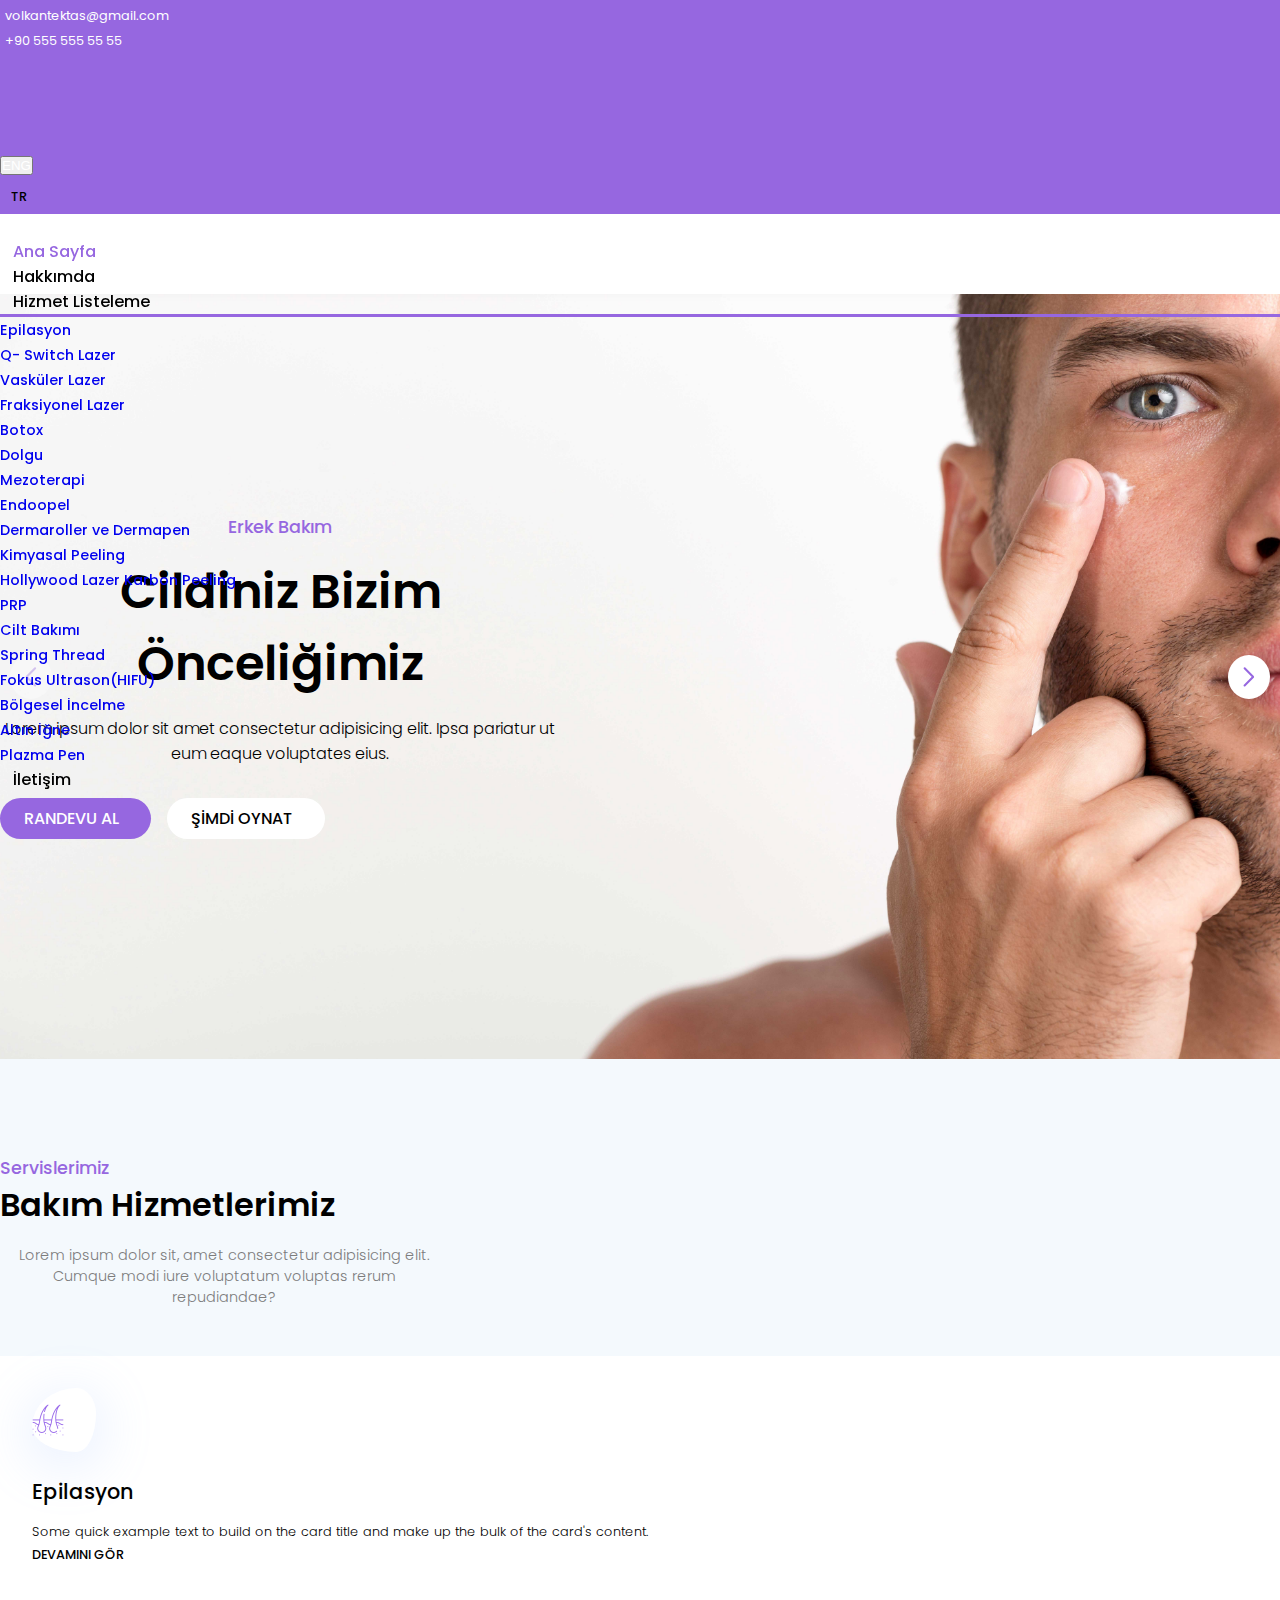
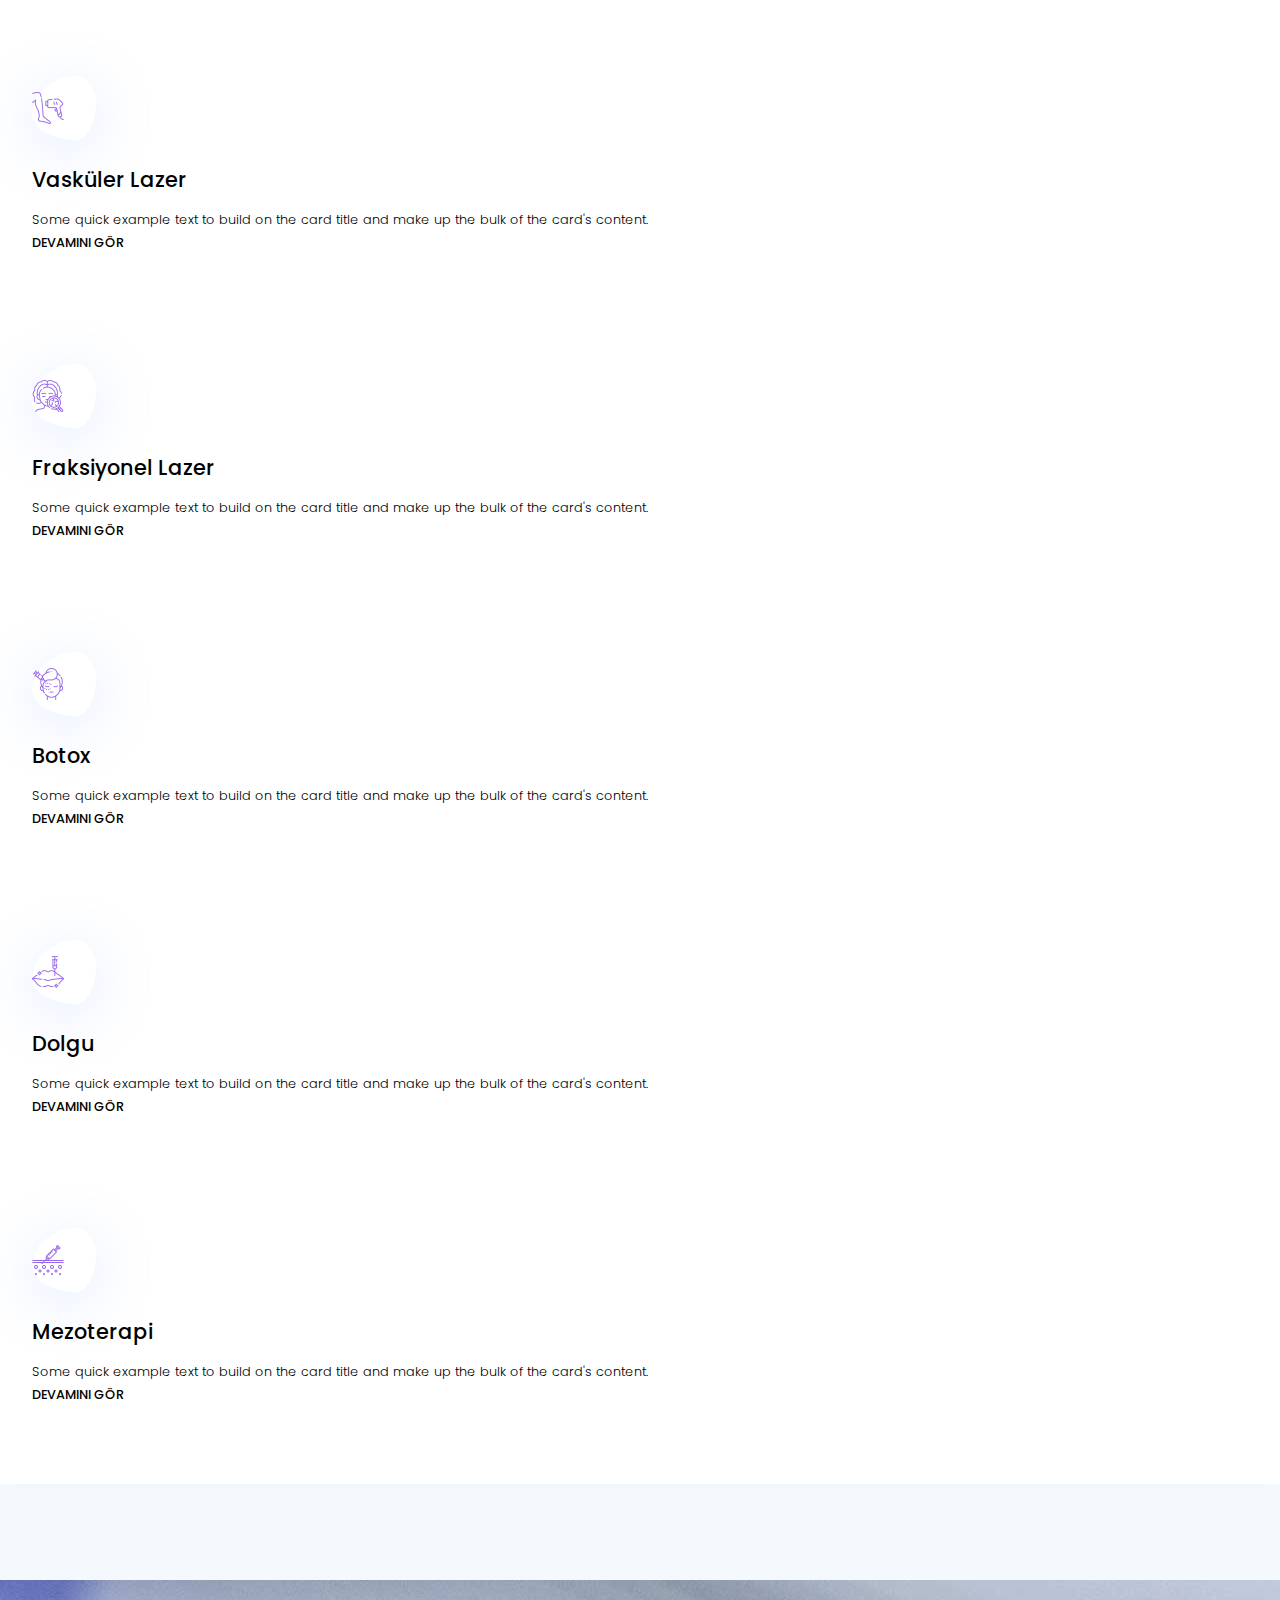
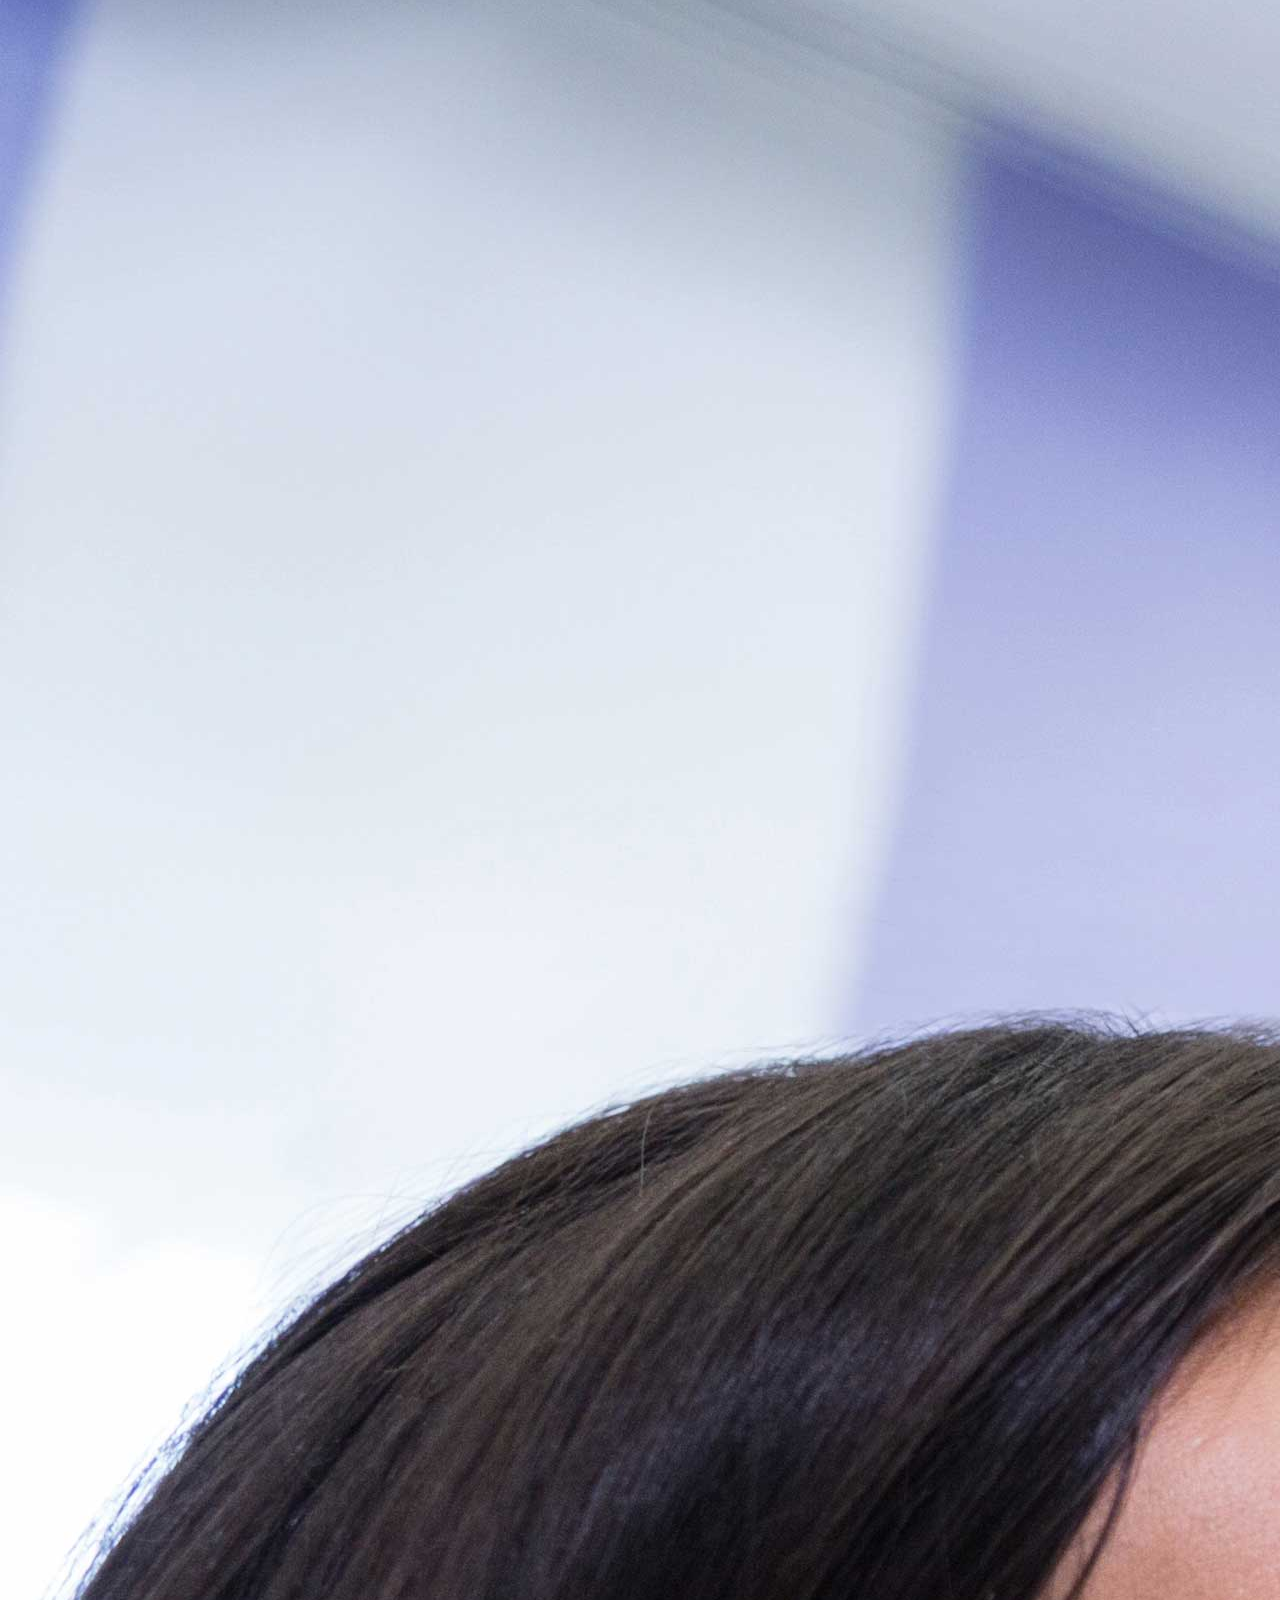
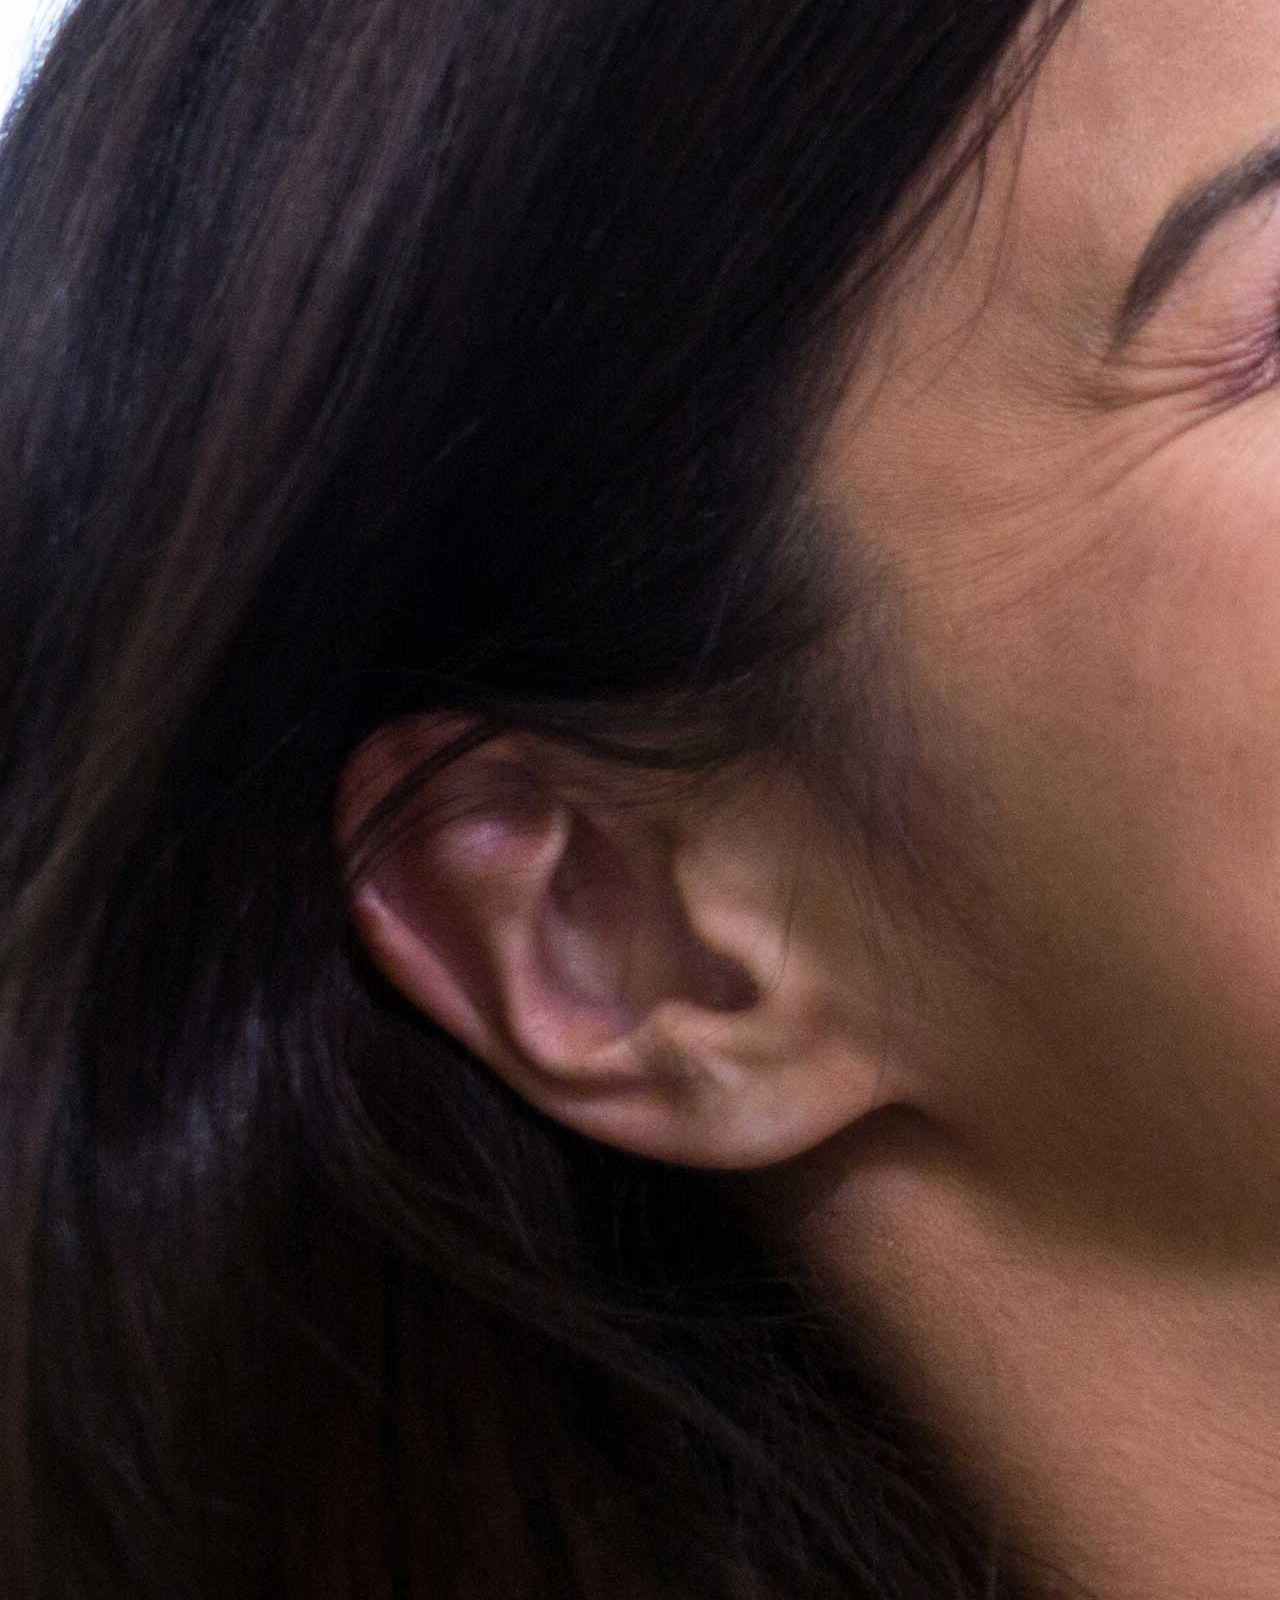
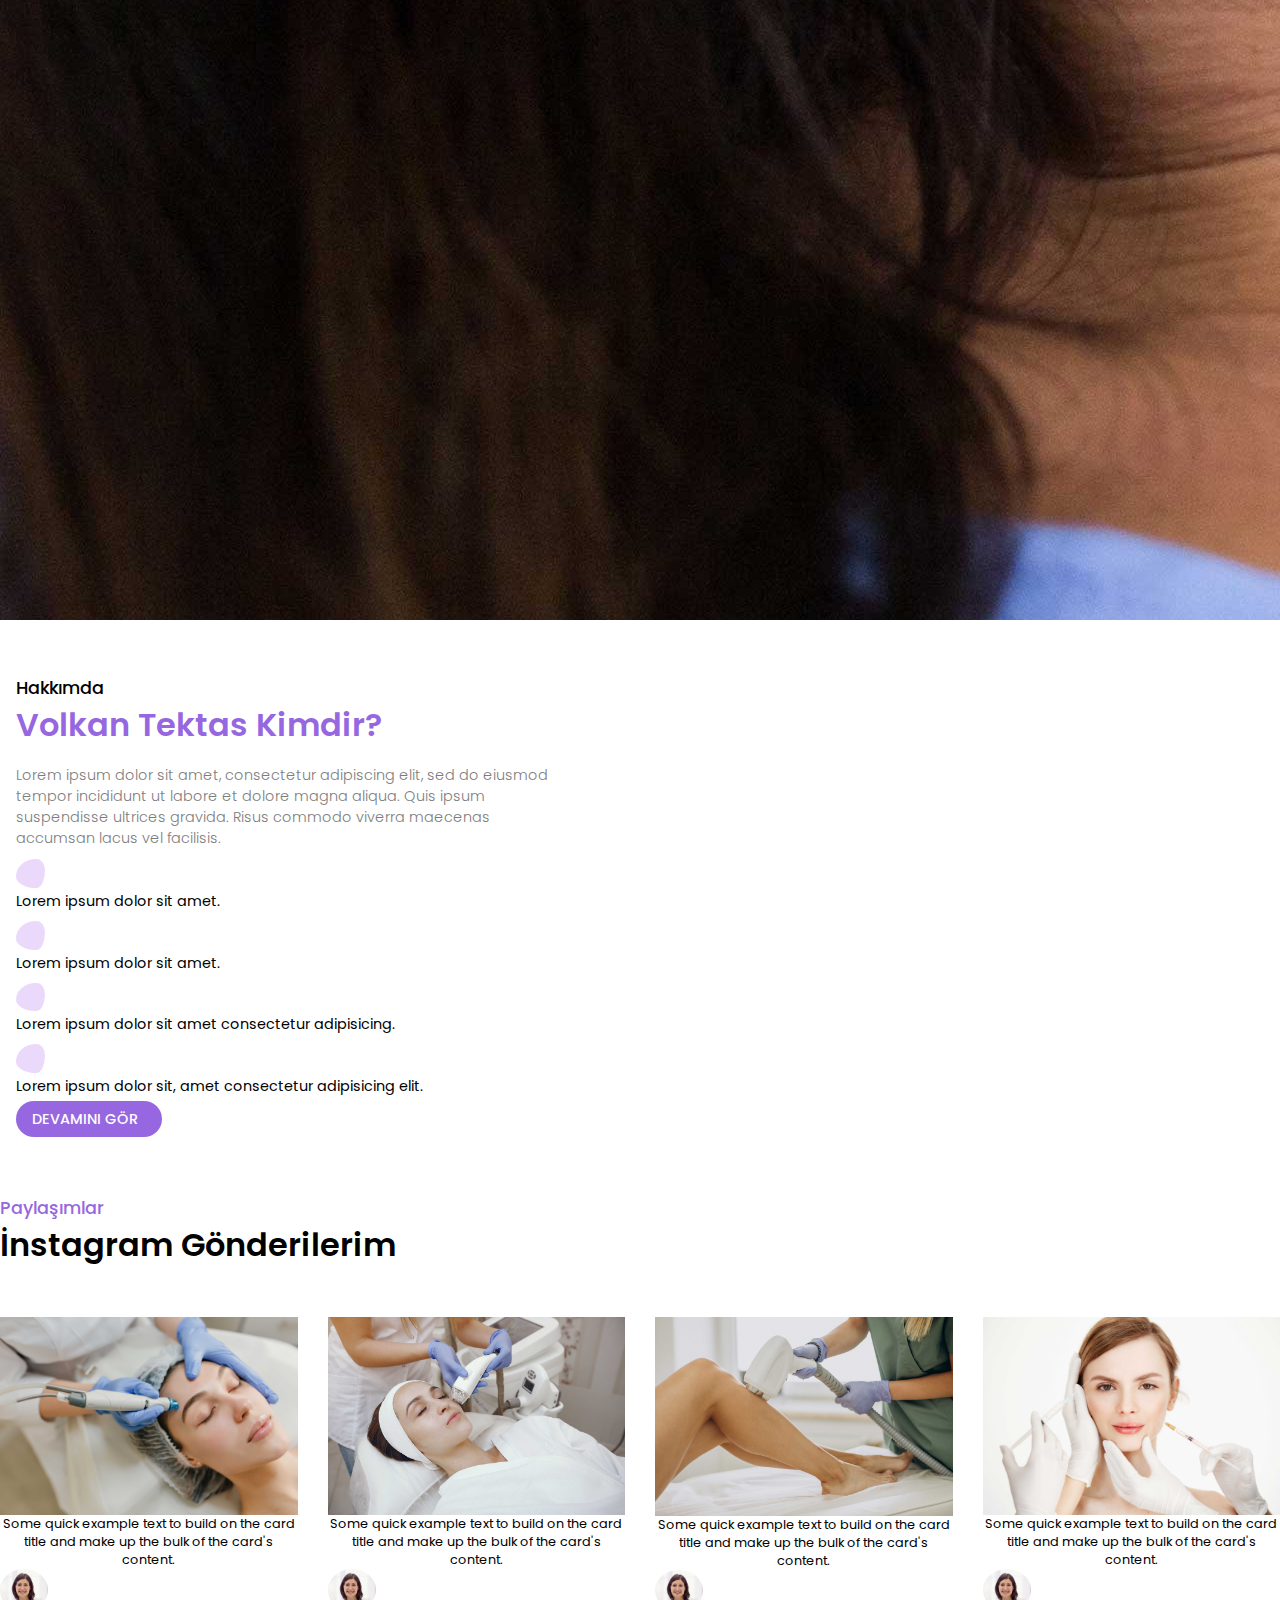
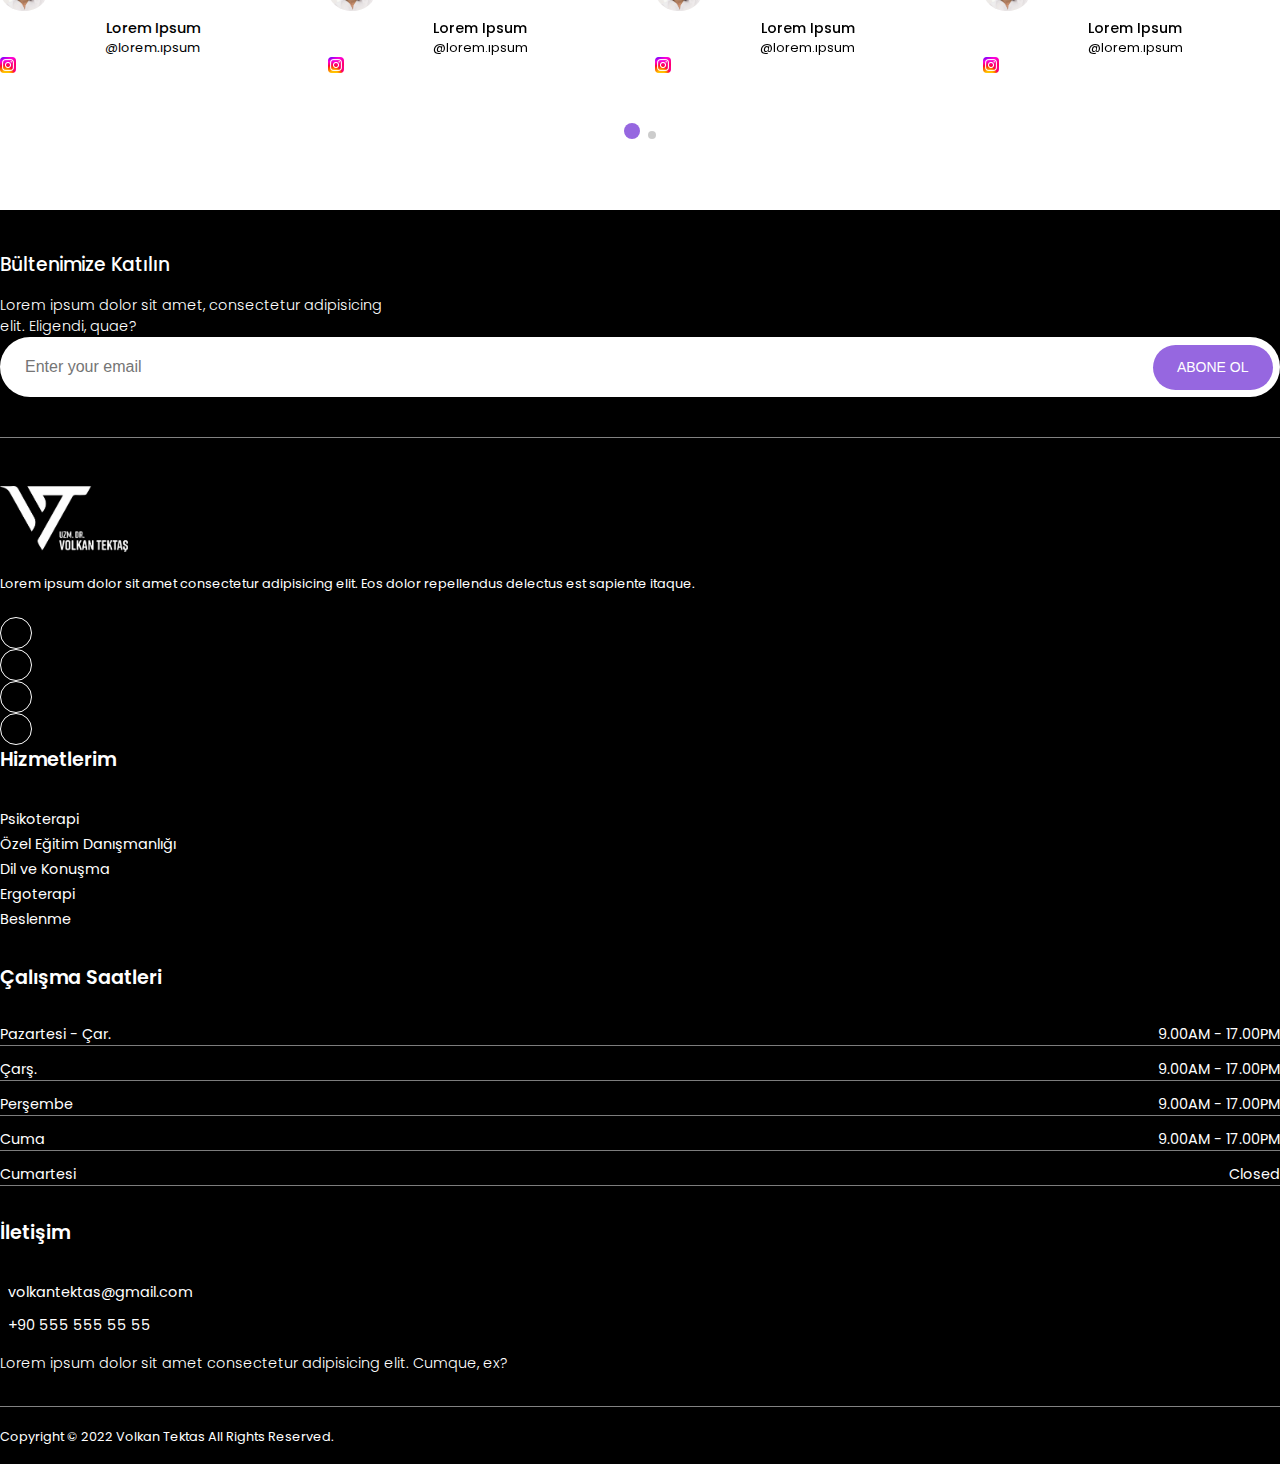
==== index.html @ ac8873ad "first commit" ====
<!DOCTYPE html>
<html lang="en">

<head>
    <meta charset="UTF-8">
    <meta http-equiv="X-UA-Compatible" content="IE=edge">
    <meta name="viewport" content="width=device-width, initial-scale=1.0">

    <link rel="stylesheet" href="https://cdnjs.cloudflare.com/ajax/libs/font-awesome/6.2.0/css/all.min.css"
        integrity="sha512-xh6O/CkQoPOWDdYTDqeRdPCVd1SpvCA9XXcUnZS2FmJNp1coAFzvtCN9BmamE+4aHK8yyUHUSCcJHgXloTyT2A=="
        crossorigin="anonymous" referrerpolicy="no-referrer" />
    <link href="https://cdn.jsdelivr.net/npm/bootstrap@5.0.2/dist/css/bootstrap.min.css" rel="stylesheet"
        integrity="sha384-EVSTQN3/azprG1Anm3QDgpJLIm9Nao0Yz1ztcQTwFspd3yD65VohhpuuCOmLASjC" crossorigin="anonymous">
    <link href="https://cdn.jsdelivr.net/npm/remixicon@2.2.0/fonts/remixicon.css" rel="stylesheet">
    <link rel="stylesheet" href="https://cdn.jsdelivr.net/npm/swiper/swiper-bundle.min.css" />
    <link rel="stylesheet" href="./css/styles.css">
    <title>Volkan Tektaş</title>
</head>

<body>
    <div class="top-header d-lg-block d-none">
        <div class="container">
            <div class="row">
                <div class="col-lg-6 d-flex justify-content-start align-items-center">
                    <ul class="contact-list d-flex">
                        <li>
                            <a href="" class="d-flex align-items-center"><i
                                    class="ri-mail-line"></i>volkantektas@gmail.com</a>
                        </li>
                        <li>
                            <a href="" class="d-flex align-items-center"><i class="ri-phone-line"></i>+90 555 555 55
                                55</a>
                        </li>
                    </ul>
                </div>
                <div class="col-lg-6">
                    <div class="d-flex justify-content-end align-items-center">

                        <ul class="social-media d-flex justify-content-end align-items-center">
                            <li>
                                <a href=""><i class="fa-brands fa-twitter"></i></a>
                            </li>
                            <li>
                                <a href=""><i class="fa-brands fa-instagram"></i></a>
                            </li>
                            <li>
                                <a href=""><i class="fa-brands fa-youtube"></i></a>
                            </li>
                            <li>
                                <a href=""><i class="fa-brands fa-facebook-f"></i></a>
                            </li>
                        </ul>
                        <div class="dropdown">
                            <button class="btn dropdown-toggle" type="button" id="dropdownMenuButton1"
                                data-bs-toggle="dropdown" aria-expanded="false">
                                ENG
                            </button>
                            <ul class="dropdown-menu" aria-labelledby="dropdownMenuButton1">
                                <li><a class="dropdown-item" href="#">TR</a></li>
                            </ul>
                        </div>

                    </div>
                </div>
            </div>
        </div>
    </div>
    <header class="header d-flex justify-content-center align-items-center">
        <div class="header-inner w-100">
            <div class="container">
                <nav class="navbar navbar-expand-lg d-flex justify-content-between align-items-center">
                    <a class="navbar-brand" href="index.html">
                        <img class="img-fluid" src="./img/Logo2.png" alt="" />
                    </a>

                    <div class="wrapper d-lg-none d-block">
                        <button role="button" class="menu-toggle">
                            <i class="fa-solid fa-bars"></i>
                        </button>
                    </div>

                    <div class="menu-area">
                        <div class="collapse navbar-collapse" id="navbarSupportedContent">


                            <ul class="navbar-nav me-auto mb-2 mb-lg-0">
                                <li class="nav-item">
                                    <a class="nav-link active" aria-current="page" href="index.html">Ana Sayfa</a>
                                </li>
                                <li class="nav-item">
                                    <a class="nav-link" aria-current="page" href="about.html">Hakkımda</a>
                                </li>

                                <li class="nav-item dropdown">
                                    <a class="nav-link dropdown-toggle" href="services.html" data-bs-toggle="dropdown"
                                        data-bs-auto-close="outside">Hizmet Listeleme</a>
                                    <ul class="dropdown-menu first-dropdown-menu shadow">
                                        <li><a class="dropdown-item" href="./services-detail.html">Epilasyon</a></li>
                                        <li>
                                            <a class="dropdown-item" href="./services-detail.html">Q- Switch Lazer</a>
                                        </li>

                                        <li>
                                            <a class="dropdown-item" href="./services-detail.html">Vasküler Lazer</a>
                                        </li>
                                        <li><a class="dropdown-item" href="./services-detail.html">Fraksiyonel Lazer</a>
                                        </li>
                                        <li><a class="dropdown-item" href="./services-detail.html">Botox</a></li>
                                        <li><a class="dropdown-item" href="./services-detail.html">Dolgu</a></li>
                                        <li><a class="dropdown-item" href="./services-detail.html">Mezoterapi</a></li>
                                        <li><a class="dropdown-item" href="./services-detail.html">Endoopel</a></li>
                                        <li><a class="dropdown-item" href="./services-detail.html">Dermaroller ve
                                                Dermapen</a></li>
                                        <li><a class="dropdown-item" href="./services-detail.html">Kimyasal Peeling</a>
                                        </li>
                                        <li><a class="dropdown-item" href="./services-detail.html">Hollywood Lazer
                                                Karbon Peeling</a></li>
                                        <li><a class="dropdown-item" href="./services-detail.html">PRP</a></li>
                                        <li><a class="dropdown-item" href="./services-detail.html">Cilt Bakımı</a></li>
                                        <li><a class="dropdown-item" href="./services-detail.html">Spring Thread</a>
                                        </li>
                                        <li><a class="dropdown-item" href="./services-detail.html">Fokus
                                                Ultrason(HIFU)</a></li>
                                        <li><a class="dropdown-item" href="./services-detail.html">Bölgesel İncelme</a>
                                        </li>
                                        <li><a class="dropdown-item" href="./services-detail.html">Altın İğne</a></li>
                                        <li><a class="dropdown-item" href="./services-detail.html">Plazma Pen</a></li>

                                    </ul>
                                </li>
                                <li class="nav-item">
                                    <a class="nav-link" aria-current="page" href="contact.html">İletişim</a>
                                </li>
                            </ul>
                        </div>
                    </div>
                </nav>
            </div>
        </div>
    </header>
    <section class="banner">
        <div class="swiper mySwiperBanner">
            <div class="swiper-wrapper">
                <div class="swiper-slide"
                    style="background: url(./img/banner1.jpg) no-repeat; background-size: cover; background-position: center;">
                    <div class="container text-start">
                        <div class="content">
                            <h6>Erkek Bakım</h6>
                            <h1>Cildiniz Bizim Önceliğimiz</h1>
                            <p>Lorem ipsum dolor sit amet consectetur adipisicing elit. Ipsa pariatur ut eum eaque
                                voluptates eius.</p>
                            <div class="button-area">
                                <a href="">RANDEVU AL <i class="fa-solid fa-bell"></i></a>
                                <a href="">ŞİMDİ OYNAT <i class="fa-solid fa-play"></i></a>
                            </div>
                        </div>
                    </div>
                </div>
                <div class="swiper-slide"
                    style="background: url(./img/banner3.jpg) no-repeat; background-size: cover; background-position: center;">
                    <div class="container text-start">
                        <div class="content">
                            <h6>Kadın Bakım</h6>
                            <h1>Cildiniz Bizim Önceliğimiz</h1>
                            <p>Lorem ipsum dolor sit amet consectetur adipisicing elit. Ipsa pariatur ut eum eaque
                                voluptates eius.</p>
                            <div class="button-area">
                                <a href="">RANDEVU AL <i class="fa-solid fa-bell"></i></a>
                                <a href="">ŞİMDİ OYNAT <i class="fa-solid fa-play"></i></a>
                            </div>
                        </div>
                    </div>
                </div>

            </div>
            <div class="swiper-button-next"></div>
            <div class="swiper-button-prev"></div>
            <div class="swiper-pagination"></div>

        </div>
    </section>
    <section class="services">
        <div class="container">
            <div class="row">
                <div class="col-lg-12">
                    <div class="title text-center">
                        <h6>Servislerimiz</h6>
                        <h2>Bakım Hizmetlerimiz</h2>
                        <div class="text-area d-flex flex-column justify-content-center align-items-center">
                            <p>Lorem ipsum dolor sit, amet consectetur adipisicing elit. Cumque modi iure voluptatum
                                voluptas rerum repudiandae?</p>
                        </div>
                    </div>
                </div>
                <div class="col-lg-4 col-md-6 mb-4">
                    <div class="card"
                        style="background: url(./img/service4.jpg) no-repeat; background-size: cover; background-position: center; ">
                        <div class="card-body">
                            <div class="icon d-flex justify-content-center align-items-center">
                                <img src="./img/dermatology.png" class="img-fluid" alt="">
                            </div>
                            <h6 class="card-subtitle mb-2">Epilasyon</h6>
                            <p class="card-text">Some quick example text to build on the card title and make up the bulk
                                of the card's content.</p>
                            <a href="#" class="card-link">DEVAMINI GÖR <i class="fa-solid fa-arrow-right"></i></a>
                        </div>
                    </div>
                </div>
                <div class="col-lg-4 col-md-6 mb-4">
                    <div class="card"
                        style="background: url(./img/service1.jpg) no-repeat; background-size: cover; background-position: center; ">
                        <div class="card-body">
                            <div class="icon d-flex justify-content-center align-items-center">
                                <img src="./img/hair-removal.png" class="img-fluid" alt="">
                            </div>
                            <h6 class="card-subtitle mb-2">Vasküler Lazer</h6>
                            <p class="card-text">Some quick example text to build on the card title and make up the bulk
                                of the card's content.</p>
                            <a href="#" class="card-link">DEVAMINI GÖR <i class="fa-solid fa-arrow-right"></i></a>
                        </div>
                    </div>
                </div>
                <div class="col-lg-4 col-md-6 mb-4">
                    <div class="card"
                        style="background: url(./img/service3.jpg) no-repeat; background-size: cover; background-position: center; ">
                        <div class="card-body">
                            <div class="icon d-flex justify-content-center align-items-center">
                                <img src="./img/dry-skin.png" class="img-fluid" alt="">
                            </div>
                            <h6 class="card-subtitle mb-2">Fraksiyonel Lazer</h6>
                            <p class="card-text">Some quick example text to build on the card title and make up the bulk
                                of the card's content.</p>
                            <a href="#" class="card-link">DEVAMINI GÖR <i class="fa-solid fa-arrow-right"></i></a>
                        </div>
                    </div>
                </div>
                <div class="col-lg-4 col-md-6 mb-4">
                    <div class="card"
                        style="background: url(./img/service5.jpg) no-repeat; background-size: cover; background-position: center; ">
                        <div class="card-body">
                            <div class="icon d-flex justify-content-center align-items-center">
                                <img src="./img/botox.png" class="img-fluid" alt="">
                            </div>
                            <h6 class="card-subtitle mb-2">Botox</h6>
                            <p class="card-text">Some quick example text to build on the card title and make up the bulk
                                of the card's content.</p>
                            <a href="#" class="card-link">DEVAMINI GÖR <i class="fa-solid fa-arrow-right"></i></a>
                        </div>
                    </div>
                </div>
                <div class="col-lg-4 col-md-6 mb-4">
                    <div class="card"
                        style="background: url(./img/service1.jpg) no-repeat; background-size: cover; background-position: center; ">
                        <div class="card-body">
                            <div class="icon d-flex justify-content-center align-items-center">
                                <img src="./img/lips.png" class="img-fluid" alt="">
                            </div>
                            <h6 class="card-subtitle mb-2">Dolgu</h6>
                            <p class="card-text">Some quick example text to build on the card title and make up the bulk
                                of the card's content.</p>
                            <a href="#" class="card-link">DEVAMINI GÖR <i class="fa-solid fa-arrow-right"></i></a>
                        </div>
                    </div>
                </div>
                <div class="col-lg-4 col-md-6 mb-4">
                    <div class="card"
                        style="background: url(./img/service1.jpg) no-repeat; background-size: cover; background-position: center; ">
                        <div class="card-body">
                            <div class="icon d-flex justify-content-center align-items-center">
                                <img src="./img/dermal-filler.png" class="img-fluid" alt="">
                            </div>
                            <h6 class="card-subtitle mb-2">Mezoterapi</h6>
                            <p class="card-text">Some quick example text to build on the card title and make up the bulk
                                of the card's content.</p>
                            <a href="#" class="card-link">DEVAMINI GÖR <i class="fa-solid fa-arrow-right"></i></a>
                        </div>
                    </div>
                </div>
            </div>
        </div>
    </section>
    <section class="about">
        <div class="container-fluid">
            <div class="row">
                <div class="col-lg-6">
                    <img src="./img/service2.jpg" class="img-fluid" alt="">
                </div>
                <div class="col-lg-6">
                    <div class="content d-flex flex-column justify-content-between align-items-start h-100">
                        <div>
                            <h6>Hakkımda</h6>
                            <h2>Volkan Tektas Kimdir?</h2>
                            <div class="text-area d-flex flex-column justify-content-start align-items-start">
                                <p>Lorem ipsum dolor sit amet, consectetur adipiscing elit, sed do eiusmod tempor
                                    incididunt ut labore et dolore magna aliqua. Quis ipsum suspendisse ultrices
                                    gravida. Risus commodo viverra maecenas accumsan lacus vel facilisis.

                                </p>
                                <ul>
                                    <li class="d-flex align-items-center"><i class="fa-solid fa-check"></i> <span> Lorem
                                            ipsum dolor sit amet. </span></li>
                                    <li class="d-flex align-items-center"><i class="fa-solid fa-check"></i> <span>Lorem
                                            ipsum dolor sit amet.</span>
                                    </li>
                                    <li class="d-flex align-items-center"><i class="fa-solid fa-check"></i> <span>Lorem
                                            ipsum dolor sit amet consectetur adipisicing.</span></li>
                                    <li class="d-flex align-items-center"><i class="fa-solid fa-check"></i> <span>Lorem
                                            ipsum dolor sit, amet consectetur adipisicing elit.</span></li>
                                </ul>
                            </div>
                        </div>
                        <a href="" class="btn">DEVAMINI GÖR <i class="fa-solid fa-arrow-right"></i></a>
                    </div>
                </div>
            </div>
        </div>
    </section>
    <section class="instagram-posts">
        <div class="container">
            <div class="title text-center">
                <h6>Paylaşımlar</h6>
                <h2>İnstagram Gönderilerim</h2>

            </div>
            <div class="swiper mySwiperInstagram">
                <div class="swiper-wrapper">
                    <div class="swiper-slide">
                        <div class="card">
                            <a href="">
                                <div class="img-wrapper-top">
                                    <div class="icon">
                                        <i class="fa-brands fa-instagram"></i>
                                    </div>
                                    <img class="card-img-top" src="./img/service1.jpg" alt="Card image cap">
                                </div>
                            </a>
                            <div class="card-body text-start">
                                <p class="card-text">Some quick example text to build on the card title and make up the
                                    bulk of the card's content.</p>

                                <div class="profile">
                                    <a href="" class="d-flex justify-content-between align-items-center">
                                        <div class="d-flex align-items-center">
                                            <div class="img-wrapper">
                                                <img src="./img/dermatologist-standing-with-arms-crossed-clinic.jpg"
                                                    class="img-fluid" alt="">
                                            </div>
                                            <div class="name-area">
                                                <div class="name">
                                                    <span>Lorem Ipsum</span>
                                                </div>
                                                <div class="user-name">
                                                    <span>@lorem.ıpsum</span>
                                                </div>
                                            </div>
                                        </div>
                                        <div class="instagram-icon">
                                            <img src="./img/instalogo.png" class="img-fluid" alt="">
                                        </div>
                                    </a>
                                </div>
                            </div>
                        </div>
                    </div>
                    <div class="swiper-slide">
                        <div class="card">
                            <a href="">
                                <div class="img-wrapper-top">
                                    <div class="icon">
                                        <i class="fa-brands fa-instagram"></i>
                                    </div>
                                    <img class="card-img-top" src="./img/service3.jpg" alt="Card image cap">
                                </div>
                            </a>
                            <div class="card-body text-start">
                                <p class="card-text">Some quick example text to build on the card title and make up the
                                    bulk of the card's content.</p>
                                <div class="profile ">
                                    <a href="" class="d-flex justify-content-between align-items-center">
                                        <div class="d-flex align-items-center">
                                            <div class="img-wrapper">
                                                <img src="./img/dermatologist-standing-with-arms-crossed-clinic.jpg"
                                                    class="img-fluid" alt="">
                                            </div>
                                            <div class="name-area">
                                                <div class="name">
                                                    <span>Lorem Ipsum</span>
                                                </div>
                                                <div class="user-name">
                                                    <span>@lorem.ıpsum</span>
                                                </div>
                                            </div>
                                        </div>
                                        <div class="instagram-icon">
                                            <img src="./img/instalogo.png" class="img-fluid" alt="">
                                        </div>
                                    </a>
                                </div>
                            </div>
                        </div>
                    </div>
                    <div class="swiper-slide">
                        <div class="card">
                            <a href="">
                                <div class="img-wrapper-top">
                                    <div class="icon">
                                        <i class="fa-brands fa-instagram"></i>
                                    </div>
                                    <img class="card-img-top" src="./img/service4.jpg" alt="Card image cap">
                                </div>
                            </a>
                            <div class="card-body text-start">
                                <p class="card-text">Some quick example text to build on the card title and make up the
                                    bulk of the card's content.</p>
                                <div class="profile ">
                                    <a href="" class="d-flex justify-content-between align-items-center">
                                        <div class="d-flex align-items-center">
                                            <div class="img-wrapper">
                                                <img src="./img/dermatologist-standing-with-arms-crossed-clinic.jpg"
                                                    class="img-fluid" alt="">
                                            </div>
                                            <div class="name-area">
                                                <div class="name">
                                                    <span>Lorem Ipsum</span>
                                                </div>
                                                <div class="user-name">
                                                    <span>@lorem.ıpsum</span>
                                                </div>
                                            </div>
                                        </div>
                                        <div class="instagram-icon">
                                            <img src="./img/instalogo.png" class="img-fluid" alt="">
                                        </div>
                                    </a>
                                </div>
                            </div>
                        </div>
                    </div>
                    <div class="swiper-slide">
                        <div class="card">
                            <a href="">
                                <div class="img-wrapper-top">
                                    <div class="icon">
                                        <i class="fa-brands fa-instagram"></i>
                                    </div>
                                    <img class="card-img-top" src="./img/service5.jpg" alt="Card image cap">
                                </div>
                            </a>
                            <div class="card-body text-start">
                                <p class="card-text">Some quick example text to build on the card title and make up the
                                    bulk of the card's content.</p>
                                <div class="profile ">
                                    <a href="" class="d-flex justify-content-between align-items-center">
                                        <div class="d-flex align-items-center">
                                            <div class="img-wrapper">
                                                <img src="./img/dermatologist-standing-with-arms-crossed-clinic.jpg"
                                                    class="img-fluid" alt="">
                                            </div>
                                            <div class="name-area">
                                                <div class="name">
                                                    <span>Lorem Ipsum</span>
                                                </div>
                                                <div class="user-name">
                                                    <span>@lorem.ıpsum</span>
                                                </div>
                                            </div>
                                        </div>
                                        <div class="instagram-icon">
                                            <img src="./img/instalogo.png" class="img-fluid" alt="">
                                        </div>
                                    </a>
                                </div>
                            </div>
                        </div>
                    </div>
                    <div class="swiper-slide">
                        <div class="card">
                            <a href="">
                                <div class="img-wrapper-top">
                                    <div class="icon">
                                        <i class="fa-brands fa-instagram"></i>
                                    </div>
                                    <img class="card-img-top" src="./img/service1.jpg" alt="Card image cap">
                                </div>
                            </a>
                            <div class="card-body text-start">
                                <p class="card-text">Some quick example text to build on the card title and make up the
                                    bulk of the card's content.</p>
                                <div class="profile ">
                                    <a href="" class="d-flex justify-content-between align-items-center">
                                        <div class="d-flex align-items-center">
                                            <div class="img-wrapper">
                                                <img src="./img/dermatologist-standing-with-arms-crossed-clinic.jpg"
                                                    class="img-fluid" alt="">
                                            </div>
                                            <div class="name-area">
                                                <div class="name">
                                                    <span>Lorem Ipsum</span>
                                                </div>
                                                <div class="user-name">
                                                    <span>@lorem.ıpsum</span>
                                                </div>
                                            </div>
                                        </div>
                                        <div class="instagram-icon">
                                            <img src="./img/instalogo.png" class="img-fluid" alt="">
                                        </div>
                                    </a>
                                </div>
                            </div>
                        </div>
                    </div>


                </div>
                <div class="swiper-pagination d-flex align-items-center justify-content-center"></div>
            </div>
        </div>
    </section>
    <footer>
        <div class="footer-top">
            <div class="container">
                <div class="row align-items-center">
                    <div class="col-lg-6 col-md-6">
                        <h3>Bültenimize Katılın</h3>
                        <p>Lorem ipsum dolor sit amet, consectetur adipisicing elit. Eligendi, quae?</p>
                    </div>
                    <div class="col-lg-6 col-md-6">
                        <form class="form">
                            <input type="email" class="form-control" placeholder="Enter your email" name="email"
                                required="" autocomplete="off">

                            <button type="submit">Abone Ol <i class="fas fa-paper-plane"></i></button>
                        </form>
                    </div>
                </div>
            </div>
        </div>
        <div class="footer-inner">
            <div class="container">
                <div class="row align-items-start">
                    <div class="col-lg-3 col-md-12">
                        <div class="img-wrapper">
                            <img src="./img/logo.png" class="img-fluid" alt="">
                        </div>
                        <p>Lorem ipsum dolor sit amet consectetur adipisicing elit. Eos dolor repellendus delectus est
                            sapiente itaque.</p>
                        <ul class="social-media d-flex justify-content-start align-items-center">
                            <li><a href=""><i class="fa-brands fa-twitter"></i></a></li>
                            <li><a href=""><i class="fa-brands fa-instagram"></i></a></li>
                            <li><a href=""><i class="fa-brands fa-youtube"></i></a></li>
                            <li><a href=""><i class="fa-brands fa-facebook-f"></i></a></li>
                        </ul>
                    </div>
                    <div class="col-lg-3 col-md-4 flex-column align-items-center justify-content-center d-flex">
                        <div>
                            <h3>Hizmetlerim</h3>
                            <ul>
                                <li><a href="">Psikoterapi</a></li>
                                <li><a href="">Özel Eğitim Danışmanlığı</a></li>
                                <li><a href="">Dil ve Konuşma</a></li>
                                <li><a href="">Ergoterapi</a></li>
                                <li><a href="">Beslenme</a></li>
                            </ul>
                        </div>
                    </div>

                    <div class="col-lg-3 col-md-4 align-items-center justify-content-center flex-column d-flex">
                        <h3>Çalışma Saatleri</h3>
                        <ul class="opening-hours">
                            <li>Pazartesi - Çar. <span>9.00AM - 17.00PM</span></li>
                            <li>Çarş. <span>9.00AM - 17.00PM</span></li>
                            <li>Perşembe <span>9.00AM - 17.00PM</span></li>
                            <li>Cuma <span>9.00AM - 17.00PM</span></li>
                            <li>Cumartesi <span>Closed</span></li>
                        </ul>
                    </div>
                    <div class="col-lg-3 col-md-4 align-items-start flex-column justify-content-center d-flex">
                        <h3>İletişim</h3>
                        <ul class="contact-list">
                            <li><a href=""><i class="fa-solid fa-envelope"></i>volkantektas@gmail.com</a></li>
                            <li><a href=""><i class="fa-solid fa-mobile"></i>+90 555 555 55 55</a></li>
                        </ul>
                        <p class="address"><i class="fa-solid fa-location-dot"></i> Lorem ipsum dolor sit amet
                            consectetur
                            adipisicing elit. Cumque, ex?</p>
                    </div>

                </div>
            </div>
        </div>
        <div class="copyright">
            <div class="container">
                <span>
                    Copyright © 2022 Volkan Tektas All Rights Reserved.
                </span>
            </div>
        </div>
    </footer>

    <script src="https://cdn.jsdelivr.net/npm/@popperjs/core@2.9.2/dist/umd/popper.min.js"
        integrity="sha384-IQsoLXl5PILFhosVNubq5LC7Qb9DXgDA9i+tQ8Zj3iwWAwPtgFTxbJ8NT4GN1R8p"
        crossorigin="anonymous"></script>
    <script src="https://cdn.jsdelivr.net/npm/bootstrap@5.0.2/dist/js/bootstrap.min.js"
        integrity="sha384-cVKIPhGWiC2Al4u+LWgxfKTRIcfu0JTxR+EQDz/bgldoEyl4H0zUF0QKbrJ0EcQF"
        crossorigin="anonymous"></script>
    <script src="https://cdn.jsdelivr.net/npm/swiper/swiper-bundle.min.js"></script>

    <script src="./js/script.js"></script>
</body>

</html>
---- css/styles.css ----
@import url("https://fonts.googleapis.com/css2?family=Poppins:ital,wght@0,100;0,200;0,300;0,400;0,500;0,600;0,700;1,100;1,200;1,300;1,400;1,500;1,600;1,700&display=swap");
:root {
  --color-purple: #9667E0;
  --color-light-purple: #EBD9FB;
  --color-black: #000;
  --color-black2: #3C3A3B;
  --color-white: #fff;
  --color-white2: #ffff;
  --color-gray: #7d7d7d;
}

* {
  margin: 0;
  padding: 0;
  box-sizing: border-box;
  list-style-type: none;
}

ul {
  margin-bottom: 0rem;
}

body {
  font-family: "Poppins", sans-serif;
}

html {
  scroll-behavior: smooth;
}

a {
  text-decoration: none;
}

.top-header {
  background-color: var(--color-purple);
  padding: 0.1rem 0rem;
}
.top-header .dropdown .btn {
  font-weight: 400;
  color: var(--color-white);
}
.top-header .dropdown .btn:focus {
  box-shadow: none;
  outline: none;
}
.top-header .dropdown .dropdown-menu {
  right: 0rem;
  min-width: 2rem;
  padding: 0.3rem 0rem;
  margin: 0.1rem 0rem 0rem 0.7rem !important;
  z-index: 99999999;
}
.top-header .dropdown .dropdown-menu li {
  margin-right: 0rem;
}
.top-header .dropdown .dropdown-menu li a {
  text-align: center;
  font-weight: 500;
  color: var(--color-black);
}
.top-header .dropdown .dropdown-menu li a:hover {
  background-color: transparent;
  color: var(--color-purple);
}
.top-header ul {
  padding-left: 0rem;
}
.top-header ul li {
  margin-right: 1rem;
}
.top-header ul li a {
  font-size: 0.8rem;
  text-decoration: none;
  color: var(--color-white);
  font-weight: 400;
  transition: 0.3s all;
}
.top-header ul li a:hover {
  color: var(--color-purple);
}
.top-header ul li a i {
  margin-right: 0.3rem;
}
.top-header ul.social-media li a i {
  color: var(--color-white);
}
.top-header ul.social-media li a i:hover {
  color: var(--color-purple);
}

header {
  width: 100%;
  background-color: var(--color-white);
  height: 5rem;
  position: -webkit-sticky;
  position: sticky;
  top: 0;
  left: 0;
  z-index: 9999;
  transition: 0.5s;
  box-shadow: 0px 15px 10px -15px rgba(0, 0, 0, 0.04);
}
header .menu-toggle {
  background-color: transparent;
  border: none;
  position: absolute;
  right: 1rem;
  top: 1.5rem;
}
@media screen and (max-width: 991px) {
  header .collapse {
    position: fixed;
    height: 100vh;
    width: 0;
    background: var(--color-white);
    top: 5rem;
    left: 0;
    right: 0;
    z-index: 99999;
    bottom: 0;
    opacity: 0;
    visibility: hidden;
    transition: 0.3s all;
    display: block !important;
  }
}
header .collapse.active {
  padding: 0rem 1rem;
  opacity: 9 !important;
  visibility: visible !important;
  width: 100% !important;
}
header .navbar-nav .nav-item .nav-link {
  color: var(--color-black);
  font-weight: 500;
  font-size: 1rem;
  padding: 1.7rem 0.8rem;
}
@media screen and (max-width: 991px) {
  header .navbar-nav .nav-item .nav-link {
    padding: 0.5rem 0rem;
  }
}
header .navbar-nav .nav-item .nav-link:hover {
  color: var(--color-purple);
}
header .navbar-nav .nav-item .nav-link.active {
  color: var(--color-purple);
}
@media screen and (min-width: 991px) {
  header .navbar-nav .nav-item:hover .dropdown-menu {
    display: block;
  }
}
header .navbar-nav .nav-item .dropdown-menu {
  border-radius: 0rem;
  border-top: 3px solid var(--color-purple);
}
@media screen and (max-width: 991px) {
  header .navbar-nav .nav-item .dropdown-menu {
    position: relative;
    overflow: scroll;
    height: 12rem;
    box-shadow: none !important;
    border: none;
    padding-left: 0rem;
  }
}
header .navbar-nav .nav-item .dropdown-menu li a {
  font-size: 0.9rem;
  font-weight: 500;
}
@media screen and (max-width: 991px) {
  header .navbar-nav .nav-item .dropdown-menu li a {
    padding-left: 0rem;
  }
}
header .navbar-nav .nav-item .dropdown-menu li a:hover {
  background-color: transparent;
  color: var(--color-purple);
}
header .navbar-brand img {
  max-width: 6rem;
}

.banner {
  position: relative;
}
.banner .swiper {
  width: 100%;
}
.banner .swiper .swiper-button-next,
.banner .swiper .swiper-button-prev {
  color: var(--color-purple);
  background-color: var(--color-white);
  border-radius: 50%;
  padding: 1.3rem;
  box-shadow: 0px 15px 10px -15px rgba(0, 0, 0, 0.04);
}
.banner .swiper .swiper-button-next::after,
.banner .swiper .swiper-button-prev::after {
  font-size: 1.2rem;
  font-weight: 600;
}
.banner .swiper .swiper-button-prev,
.banner .swiper .swiper-button-next {
  color: var(--color-purple);
  background-color: var(--color-white);
  border-radius: 50%;
  padding: 1.3rem;
  box-shadow: 0px 15px 10px -15px rgba(0, 0, 0, 0.04);
}
.banner .swiper .swiper-button-prev::after,
.banner .swiper .swiper-button-next::after {
  font-size: 1.2rem;
  font-weight: 600;
}
.banner .swiper .swiper-slide {
  text-align: center;
  font-size: 18px;
  background: var(--color-white);
  min-height: 85vh;
  /* Center slide text vertically */
  display: flex;
  justify-content: left;
  align-items: center;
}
@media screen and (max-width: 600px) {
  .banner .swiper .swiper-slide {
    background-position: right !important;
    min-height: 60vh;
  }
}
.banner .swiper .swiper-slide .content {
  max-width: 40rem;
}
@media screen and (max-width: 1440px) {
  .banner .swiper .swiper-slide .content {
    max-width: 35rem;
  }
}
@media screen and (max-width: 991px) {
  .banner .swiper .swiper-slide .content {
    max-width: 30rem;
  }
}
@media screen and (max-width: 600px) {
  .banner .swiper .swiper-slide .content {
    max-width: 20rem;
  }
}
.banner .swiper .swiper-slide .content h6 {
  color: var(--color-purple);
  font-weight: 500;
  font-size: 1.1rem;
  margin-bottom: 1rem;
}
@media screen and (max-width: 600px) {
  .banner .swiper .swiper-slide .content h6 {
    font-size: 1rem;
    margin-bottom: 0.5rem;
  }
}
.banner .swiper .swiper-slide .content h1 {
  color: var(--color-black);
  font-size: 4rem;
  font-weight: 600;
  margin-bottom: 1rem;
}
@media screen and (max-width: 1440px) {
  .banner .swiper .swiper-slide .content h1 {
    font-size: 3rem;
  }
}
@media screen and (max-width: 600px) {
  .banner .swiper .swiper-slide .content h1 {
    font-size: 2rem;
  }
}
.banner .swiper .swiper-slide .content p {
  color: var(--color-black);
  font-size: 1rem;
  font-weight: 300;
}
@media screen and (max-width: 600px) {
  .banner .swiper .swiper-slide .content p {
    font-size: 0.8rem;
  }
}
.banner .swiper .swiper-slide .content .button-area {
  margin-top: 2rem;
  flex-wrap: wrap;
  display: flex;
}
.banner .swiper .swiper-slide .content .button-area a {
  padding: 0.5rem 1.5rem;
  background: var(--color-purple);
  border-radius: 30px;
  color: var(--color-white);
  font-size: 1rem;
  font-weight: 500;
  transition: 0.3s all;
}
@media screen and (max-width: 600px) {
  .banner .swiper .swiper-slide .content .button-area a {
    font-size: 0.8rem;
  }
}
.banner .swiper .swiper-slide .content .button-area a:hover {
  background-color: var(--color-white);
  color: var(--color-black);
}
.banner .swiper .swiper-slide .content .button-area a i {
  margin-left: 0.5rem;
}
.banner .swiper .swiper-slide .content .button-area a:nth-child(2) {
  margin-left: 1rem;
  background-color: var(--color-white);
  color: var(--color-black);
}
@media screen and (max-width: 320px) {
  .banner .swiper .swiper-slide .content .button-area a:nth-child(2) {
    margin-left: 0rem;
    margin-top: 0.5rem;
  }
}
.banner .swiper .swiper-slide .content .button-area a:nth-child(2):hover {
  background-color: var(--color-light-purple);
  color: var(--color-white);
}
.banner .swiper .swiper-slide img {
  display: block;
  width: 100%;
  height: 100%;
  -o-object-fit: cover;
     object-fit: cover;
}

@media screen and (min-width: 991px) {
  .about .container-fluid {
    padding-left: 0rem;
  }
}
@media screen and (max-width: 1024px) {
  .about img {
    height: 100%;
  }
}
.about .content {
  padding: 3rem 0rem 0rem 1rem;
}
@media screen and (max-width: 991px) {
  .about .content {
    padding: 2rem 0rem 0rem 0rem;
  }
}
.about .content h6 {
  color: var(--color-purple);
  font-weight: 500;
  font-size: 1.1rem;
  color: var(--color-black) !important;
}
@media screen and (max-width: 991px) {
  .about .content h6 {
    font-size: 1rem;
  }
}
.about .content h2 {
  font-size: 2rem;
  font-weight: 600;
  color: var(--color-black);
  color: var(--color-purple) !important;
}
@media screen and (max-width: 991px) {
  .about .content h2 {
    font-size: 1.5rem;
  }
}
.about .content .text-area {
  width: 100%;
  margin-top: 1rem;
}
@media screen and (max-width: 991px) {
  .about .content .text-area {
    margin-top: 0.5rem;
  }
}
.about .content .text-area p {
  max-width: 34rem;
  font-weight: 300;
  font-size: 0.9rem;
  color: var(--color-gray);
}
@media screen and (max-width: 991px) {
  .about .content .text-area p {
    font-size: 0.8rem;
  }
}
.about .content ul {
  padding-left: 0rem;
  margin-top: 0.6rem;
}
.about .content ul li {
  position: relative;
  margin-bottom: 0.5rem;
}
.about .content ul li:hover i {
  border-radius: 50%;
}
.about .content ul li span {
  font-size: 0.9rem;
  color: var(--color-black);
}
@media screen and (max-width: 991px) {
  .about .content ul li span {
    font-size: 0.8rem;
  }
}
.about .content ul li i {
  margin-right: 0.5rem;
  width: 1.8rem;
  height: 1.8rem;
  display: flex;
  justify-content: center;
  align-items: center;
  text-align: center;
  border-radius: 70% 30% 30% 70%/60% 40% 60% 40%;
  background-color: var(--color-light-purple);
  color: var(--color-purple);
  font-size: 0.8rem;
  transition: 0.3s all;
}
@media screen and (max-width: 991px) {
  .about .content ul li i {
    width: 1.3rem;
    height: 1.3rem;
    font-size: 0.7rem;
  }
}
.about .content a {
  padding: 0.5rem 1rem;
  background: var(--color-purple);
  border-radius: 30px;
  color: var(--color-white);
  font-size: 0.9rem;
  font-weight: 500;
  transition: 0.3s all;
}
@media screen and (max-width: 1024px) {
  .about .content a {
    margin-top: 1rem;
    font-size: 0.8rem;
  }
}
.about .content a:hover {
  background-color: var(--color-black);
  color: var(--color-white);
}
.about .content a i {
  margin-left: 0.5rem;
}

.services {
  padding: 6rem 0rem;
  position: relative;
  background-color: #f4f9fd;
}
@media screen and (max-width: 991px) {
  .services {
    padding: 3rem 0rem;
  }
}
.services .title {
  margin-bottom: 3rem;
}
.services .title h6 {
  color: var(--color-purple);
  font-weight: 500;
  font-size: 1.1rem;
}
@media screen and (max-width: 991px) {
  .services .title h6 {
    font-size: 1rem;
  }
}
.services .title h2 {
  font-size: 2rem;
  font-weight: 600;
  color: var(--color-black);
}
@media screen and (max-width: 991px) {
  .services .title h2 {
    font-size: 1.5rem;
  }
}
.services .title .text-area {
  width: 100%;
  text-align: center;
  margin-top: 1rem;
}
.services .title .text-area p {
  max-width: 28rem;
  text-align: center;
  font-size: 0.9rem;
  font-weight: 300;
  color: var(--color-gray);
}
@media screen and (max-width: 991px) {
  .services .title .text-area p {
    font-size: 0.8rem;
  }
}
.services .card {
  box-shadow: 0px 15px 10px -15px rgba(0, 0, 0, 0.04);
  padding: 2rem;
  border: none;
  height: 18rem;
  border-radius: 0;
  position: relative;
  z-index: 99;
}
@media screen and (max-width: 991px) {
  .services .card {
    padding: 1rem;
  }
}
.services .card .card-body {
  padding: 0rem;
}
.services .card .icon {
  margin-bottom: 1.5rem;
  width: 4rem;
  height: 4rem;
  line-height: 75px;
  border-radius: 70% 30% 30% 70%/60% 40% 60% 40%;
  background-color: #ffffff;
  font-size: 30px;
  transition: 0.5s;
  box-shadow: 0 10px 55px 5px rgba(137, 173, 255, 0.2);
}
@media screen and (max-width: 991px) {
  .services .card .icon {
    width: 3rem;
    height: 3rem;
  }
}
.services .card .icon img {
  max-width: 2rem;
  -o-object-fit: cover;
     object-fit: cover;
}
@media screen and (max-width: 991px) {
  .services .card .icon img {
    max-width: 1.5rem;
  }
}
.services .card h6 {
  color: var(--color-black);
  font-size: 1.3rem;
  font-weight: 500;
}
.services .card p {
  color: var(--color-black);
  font-weight: 300;
  font-size: 0.8rem;
  margin-top: 1rem;
}
.services .card a {
  color: var(--color-black);
  font-weight: 500;
  font-size: 0.8rem;
}
.services .card:hover {
  color: var(--color-white);
}
.services .card:hover .icon {
  border-radius: 50%;
}
.services .card:hover a,
.services .card:hover p,
.services .card:hover h6 {
  color: var(--color-white);
}
.services .card:hover::before {
  visibility: hidden;
  opacity: 0;
}
.services .card:hover::after {
  visibility: visible;
  opacity: 0.8;
}
.services .card::before {
  content: "";
  background-color: var(--color-white2);
  height: 100%;
  width: 100%;
  z-index: -1;
  position: absolute;
  top: 0;
  left: 0;
  right: 0;
  bottom: 0;
  transition: 0.3s all;
}
.services .card::after {
  content: "";
  background-color: rgba(149, 103, 224, 0.7803921569);
  height: 100%;
  width: 100%;
  z-index: -1;
  position: absolute;
  top: 0;
  left: 0;
  right: 0;
  bottom: 0;
  visibility: hidden;
  opacity: 0;
  transition: 0.3s all;
}

.instagram-posts {
  position: relative;
  padding: 4rem 0rem;
}
.instagram-posts .title {
  margin-bottom: 3rem;
}
.instagram-posts .title h6 {
  color: var(--color-purple);
  font-weight: 500;
  font-size: 1.1rem;
}
@media screen and (max-width: 991px) {
  .instagram-posts .title h6 {
    font-size: 1rem;
  }
}
.instagram-posts .title h2 {
  font-size: 2rem;
  font-weight: 600;
  color: var(--color-black);
}
@media screen and (max-width: 991px) {
  .instagram-posts .title h2 {
    font-size: 1.5rem;
  }
}
.instagram-posts .swiper {
  width: 100%;
  height: 100%;
}
.instagram-posts .swiper .swiper-slide {
  text-align: center;
  font-size: 18px;
  background: #fff;
  /* Center slide text vertically */
  display: flex;
  justify-content: center;
  align-items: center;
}
.instagram-posts .swiper .swiper-slide .card {
  border-radius: 0;
}
.instagram-posts .swiper .swiper-slide .card:hover .img-wrapper-top::before {
  visibility: visible;
  opacity: 8;
}
.instagram-posts .swiper .swiper-slide .card:hover .img-wrapper-top .icon {
  visibility: visible;
  opacity: 8;
}
.instagram-posts .swiper .swiper-slide .card .icon {
  position: absolute;
  display: flex;
  justify-content: center;
  align-items: center;
  height: 100%;
  width: 100%;
  color: var(--color-white);
  font-size: 3rem;
  visibility: hidden;
  opacity: 0;
  transition: 0.3s all;
}
.instagram-posts .swiper .swiper-slide .card .img-wrapper-top {
  z-index: 99;
  position: relative;
}
.instagram-posts .swiper .swiper-slide .card .img-wrapper-top:before {
  content: "";
  background-color: rgba(149, 103, 224, 0.7137254902);
  position: absolute;
  top: 0;
  left: 0;
  height: 100%;
  width: 100%;
  visibility: hidden;
  opacity: 0;
  transition: 0.3s all;
}
.instagram-posts .swiper .swiper-slide .card img {
  display: block;
  width: 100%;
  height: 100%;
  -o-object-fit: cover;
     object-fit: cover;
  border-radius: 0;
}
.instagram-posts .swiper .swiper-slide .card p {
  color: var(--color-black);
  font-size: 0.8rem;
}
.instagram-posts .swiper .swiper-slide .card .profile .img-wrapper {
  text-align: start;
}
.instagram-posts .swiper .swiper-slide .card .profile .img-wrapper img {
  border-radius: 50%;
  max-width: 3rem;
  display: inline-block;
}
.instagram-posts .swiper .swiper-slide .card .profile .name-area {
  margin-left: 0.5rem;
}
.instagram-posts .swiper .swiper-slide .card .profile .name-area .name {
  font-size: 0.9rem;
  font-weight: 500;
  color: var(--color-black);
}
.instagram-posts .swiper .swiper-slide .card .profile .name-area .user-name {
  font-size: 0.8rem;
  font-weight: 400;
  color: var(--color-black);
}
.instagram-posts .swiper .swiper-slide .card .profile .instagram-icon img {
  max-width: 1rem;
}
.instagram-posts .swiper .swiper-pagination {
  position: relative;
  bottom: 0rem;
  margin-top: 3rem;
}
.instagram-posts .swiper .swiper-pagination-bullet-active {
  background-color: var(--color-purple);
  width: 1rem;
  height: 1rem;
}

footer {
  background-color: var(--color-black);
}
footer .footer-top {
  border-bottom: 0.1px solid rgba(255, 255, 255, 0.509);
  padding: 2.5rem 0rem;
}
@media screen and (max-width: 991px) {
  footer .footer-top {
    padding: 1.5rem 0rem;
  }
}
footer .footer-top h3 {
  color: var(--color-white);
  font-weight: 500;
  margin-bottom: 1rem;
}
footer .footer-top p {
  color: var(--color-white);
  max-width: 25rem;
  font-weight: 300;
  font-size: 0.9rem;
}
@media screen and (max-width: 991px) {
  footer .footer-top p {
    font-size: 0.8rem;
  }
}
footer .footer-top .form {
  position: relative;
}
footer .footer-top .form .form-control {
  display: block;
  width: 100%;
  height: 60px;
  line-height: initial;
  border: none;
  background-color: var(--color-white);
  border-radius: 70px;
  color: var(--color-black);
  outline: 0;
  padding-top: 0;
  padding-bottom: 0;
  padding-right: 7rem;
  padding-left: 25px;
  font-size: 1rem;
}
@media screen and (max-width: 991px) {
  footer .footer-top .form .form-control {
    height: 50px;
    font-size: 0.9rem;
    margin-top: 1rem;
  }
}
footer .footer-top .form button {
  position: absolute;
  right: 7.5px;
  top: 7.5px;
  border: none;
  line-height: initial;
  text-transform: uppercase;
  border-radius: 50px;
  padding: 0.5rem 1.5rem;
  transition: 0.5s;
  background: var(--color-purple);
  height: 45px;
  color: var(--color-white);
  display: inline-block;
  font-size: 14px;
  font-weight: 500;
  pointer-events: all;
  cursor: pointer;
}
footer .footer-top .form button:hover {
  background-color: var(--color-black);
  color: var(--color-white);
}
@media screen and (max-width: 991px) {
  footer .footer-top .form button {
    height: 35px;
  }
}
footer .footer-inner {
  padding-top: 3rem;
}
footer .footer-inner p {
  color: var(--color-white);
  font-size: 0.8rem;
  margin: 1rem 0rem;
}
footer .footer-inner .img-wrapper img {
  max-width: 8rem;
}
@media screen and (max-width: 1200px) {
  footer .footer-inner .img-wrapper img {
    max-width: 6rem;
  }
}
footer .footer-inner .social-media {
  margin-top: 1.5rem;
}
@media screen and (max-width: 991px) {
  footer .footer-inner .social-media {
    margin-bottom: 1rem;
  }
}
footer .footer-inner .social-media li a {
  margin-right: 1.2rem;
  border: 1px solid var(--color-white);
  padding: 0.5rem;
  width: 2rem;
  height: 2rem;
  display: flex;
  justify-content: center;
  align-items: center;
  border-radius: 50%;
}
footer .footer-inner .social-media li a:hover {
  border: 1px solid var(--color-purple);
}
@media screen and (max-width: 991px) {
  footer .footer-inner .social-media li a {
    height: 1.5rem;
    width: 1.5rem;
  }
}
footer .footer-inner .social-media li i {
  font-size: 0.7rem;
}
footer .footer-inner .col-md-4 {
  align-items: flex-start !important;
  justify-content: flex-start !important;
  margin-bottom: 2rem;
}
footer .footer-inner h3 {
  color: var(--color-white);
  font-size: 1.2rem;
  font-weight: 600;
  margin-bottom: 2rem;
}
@media screen and (max-width: 1200px) {
  footer .footer-inner h3 {
    font-size: 1rem;
    margin-bottom: 1rem;
  }
}
footer .footer-inner ul {
  padding-left: 0rem;
}
footer .footer-inner ul li a {
  color: var(--color-white);
  font-size: 0.9rem;
  font-weight: 400;
  transition: 0.3s all;
}
@media screen and (max-width: 1200px) {
  footer .footer-inner ul li a {
    font-size: 0.8rem;
  }
}
footer .footer-inner ul li a:hover {
  color: var(--color-purple);
}
footer .footer-inner ul li .list-img {
  max-width: 5rem;
}
footer .footer-inner ul li span {
  text-align: left;
}
footer .footer-inner ul li span,
footer .footer-inner ul li p {
  padding-left: 0.5rem;
}
footer .footer-inner ul li p {
  font-size: 0.7rem;
  font-weight: 300;
  margin-bottom: 0.3rem;
}
footer .footer-inner ul li p:last-child {
  color: var(--color-purple);
}
footer .footer-inner ul.contact-list li {
  margin-bottom: 0.5rem;
}
footer .footer-inner ul.contact-list li a i {
  margin-right: 0.5rem;
}
footer .footer-inner ul.opening-hours li {
  color: var(--color-white);
  border-bottom: 1px solid var(--color-gray);
  overflow: hidden;
  display: flex;
  align-items: center;
  margin-bottom: 0.8rem;
  font-size: 0.9rem;
  font-weight: 400;
  display: flex;
  justify-content: space-between;
  align-items: center;
}
footer .footer-inner ul.opening-hours li span {
  font-size: 0.9rem;
}
@media screen and (max-width: 1024px) {
  footer .footer-inner ul.opening-hours li span {
    font-size: 0.7rem;
  }
}
footer .footer-inner .address {
  color: var(--color-white);
  font-size: 0.9rem;
  font-weight: 300;
}
@media screen and (max-width: 1200px) {
  footer .footer-inner .address {
    font-size: 0.8rem;
  }
}
footer .copyright {
  padding: 1rem 0rem;
  border-top: 0.1px solid rgba(255, 255, 255, 0.509);
}
footer .copyright span {
  color: var(--color-white);
  font-size: 0.8rem;
}/*# sourceMappingURL=styles.css.map */
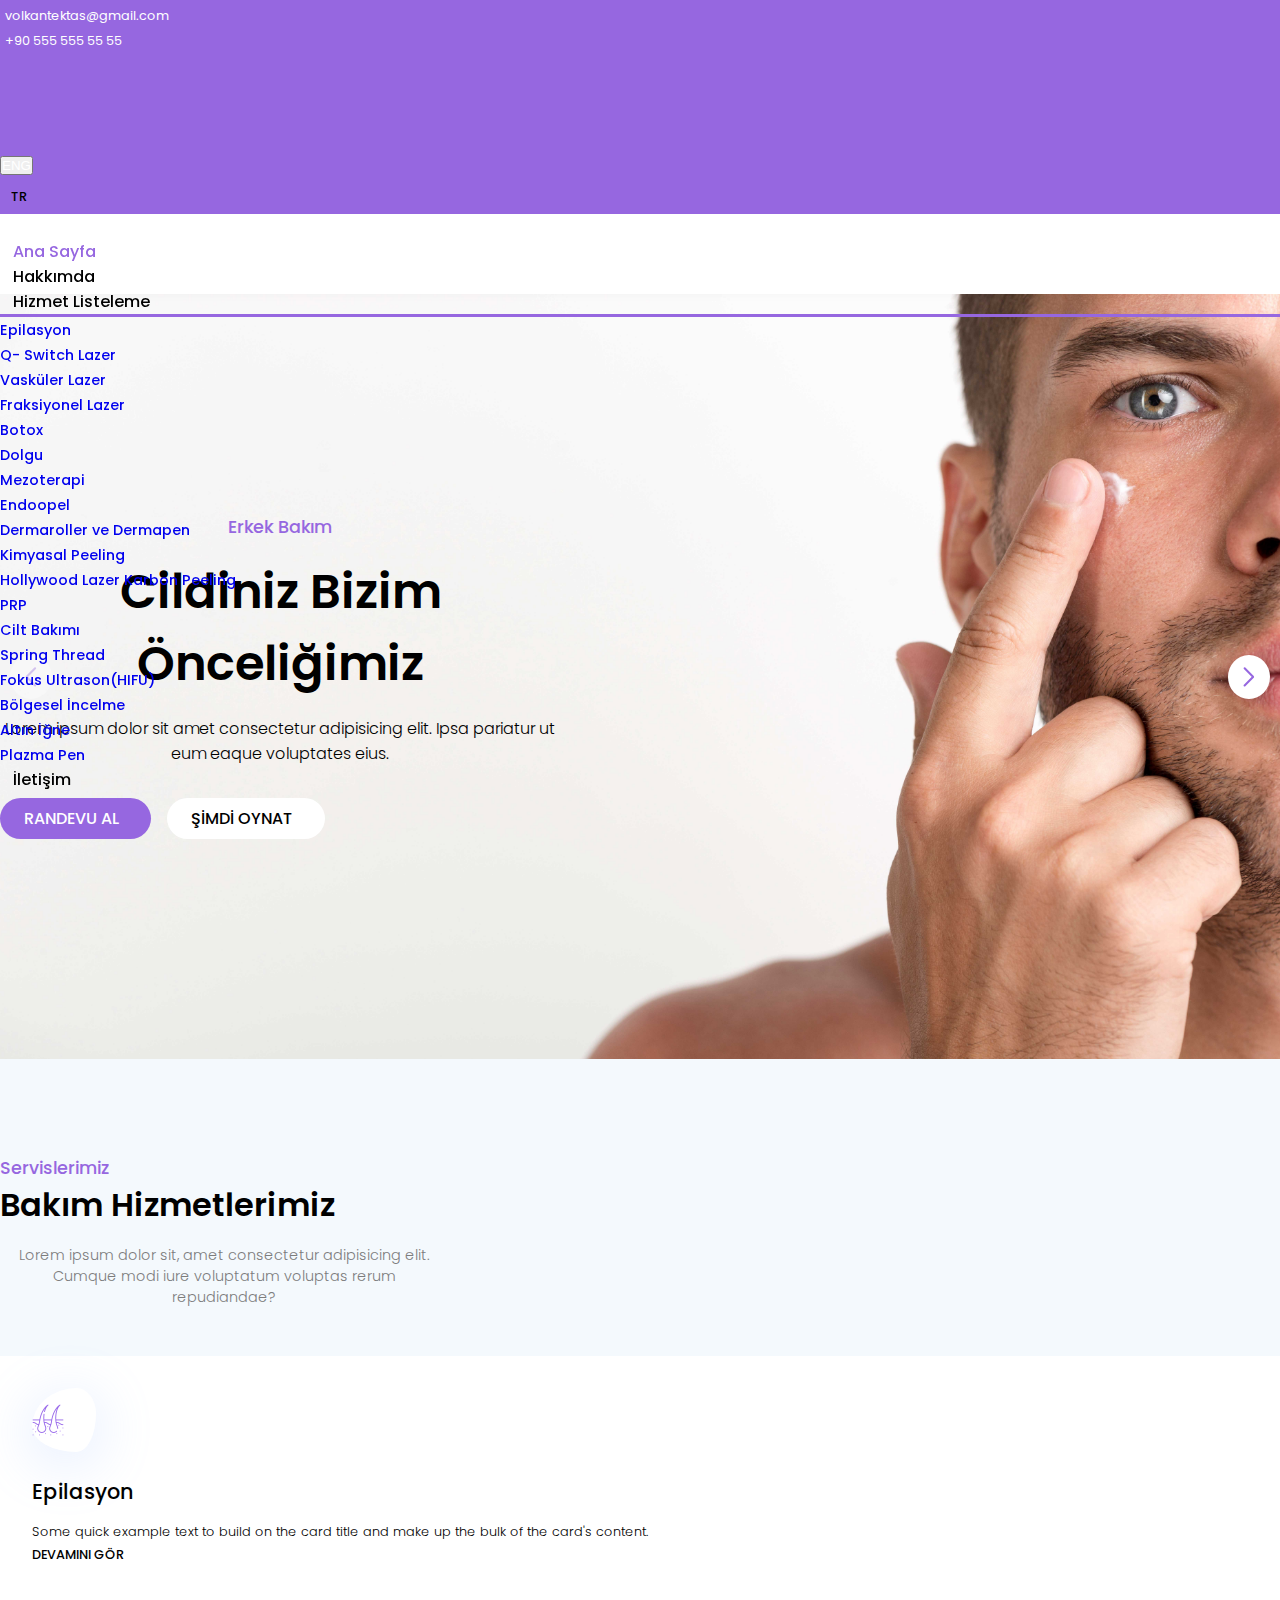
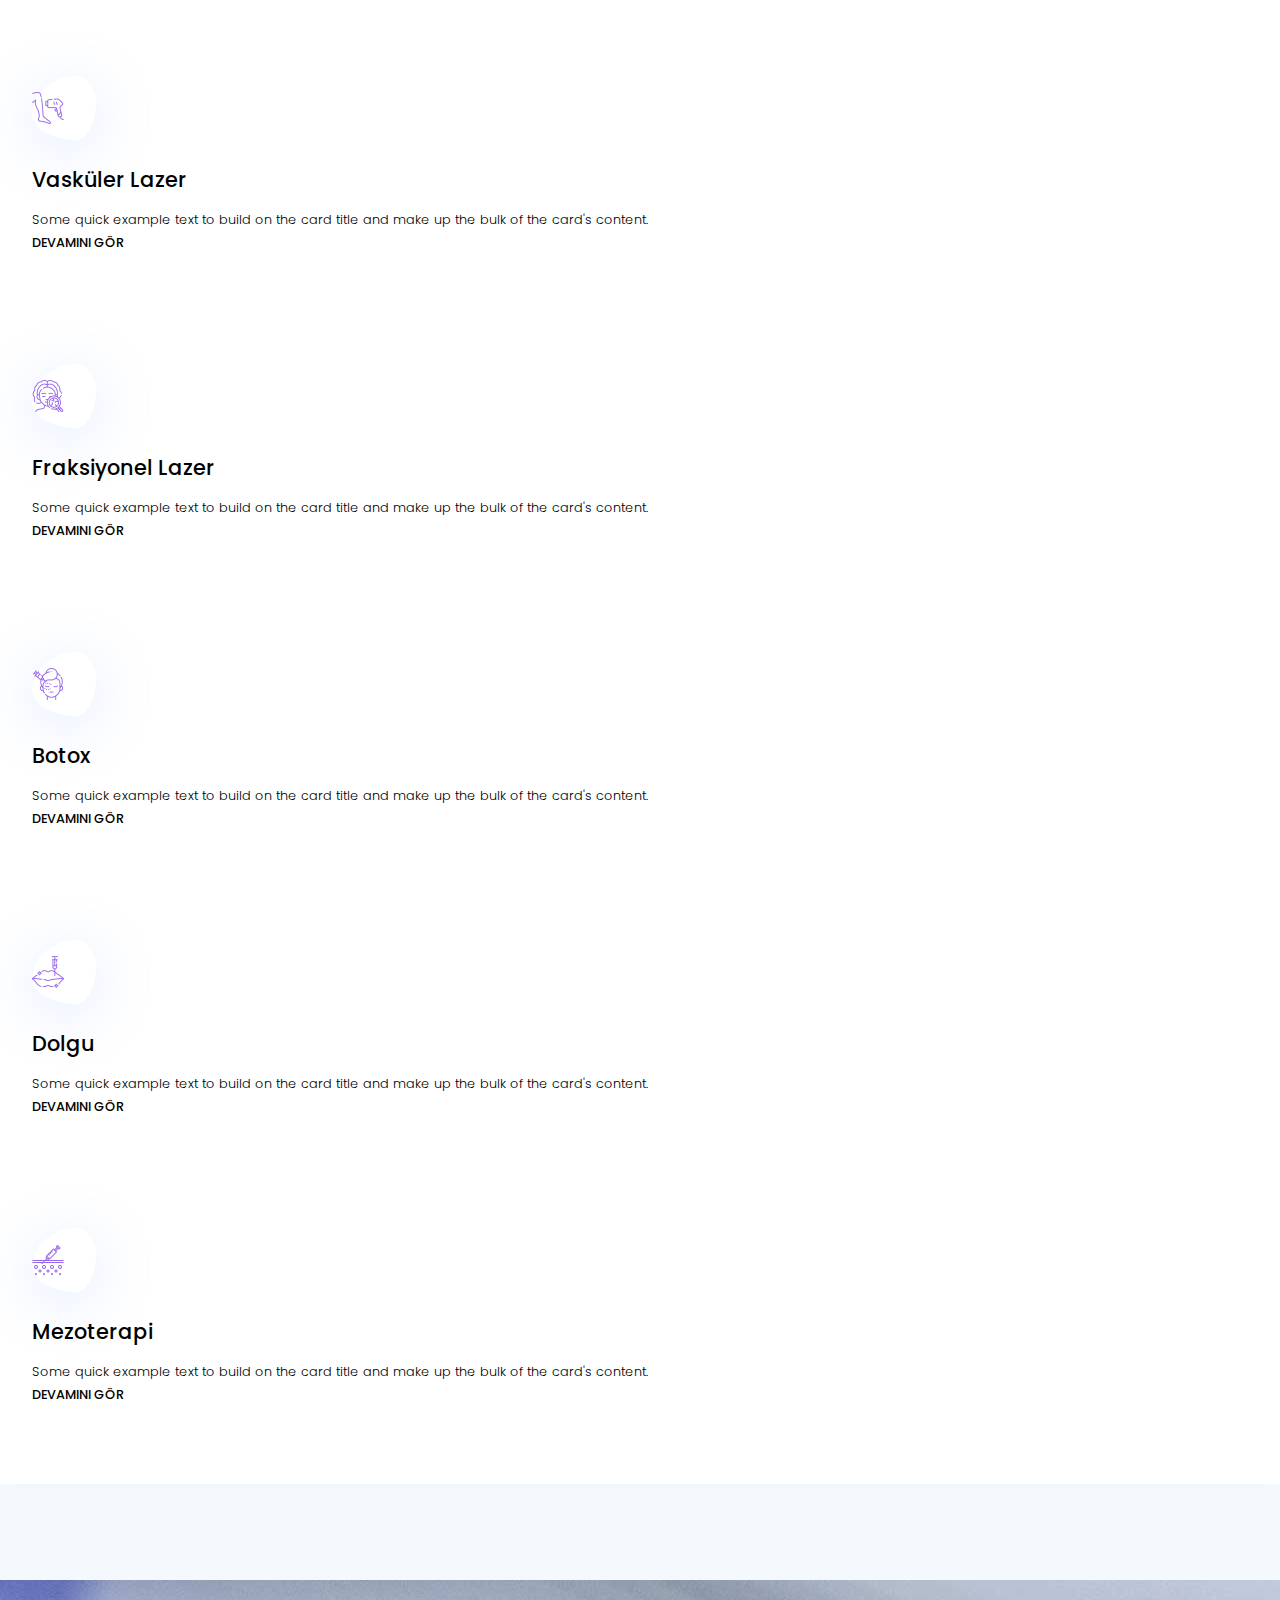
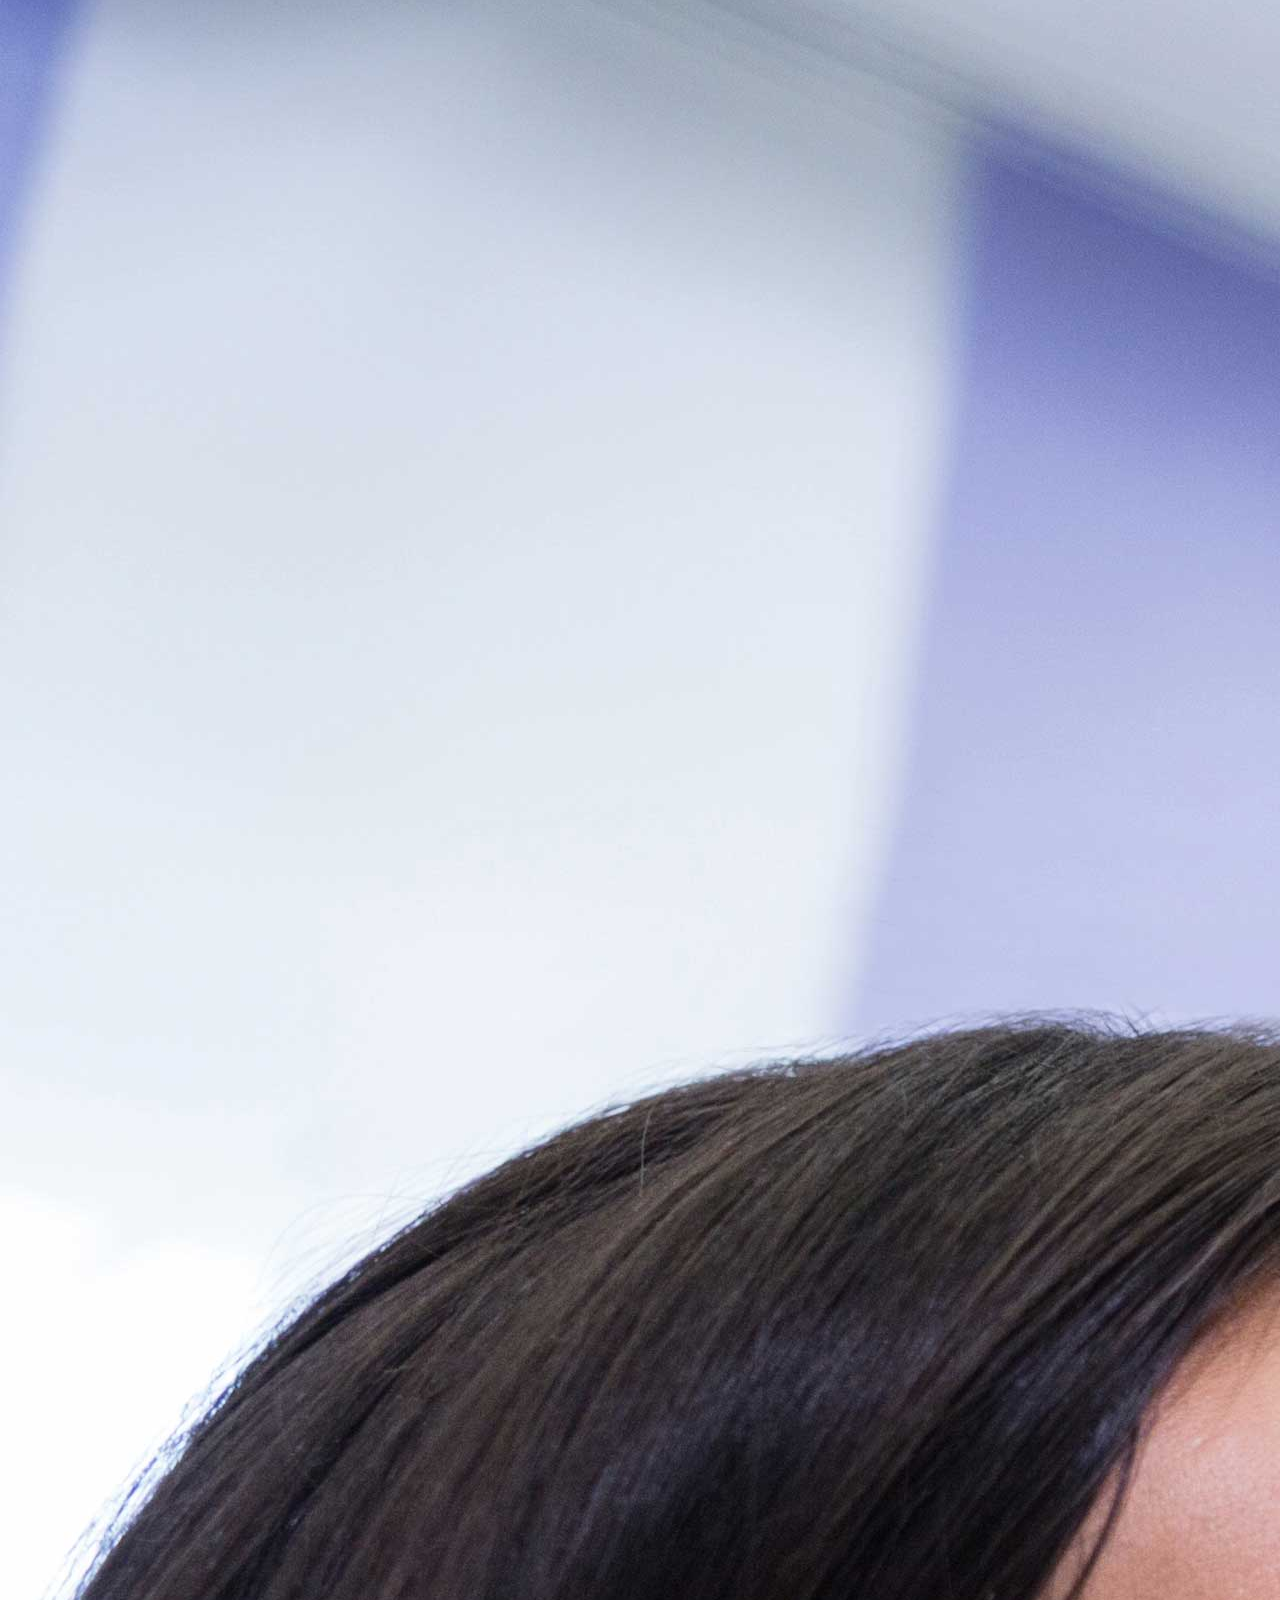
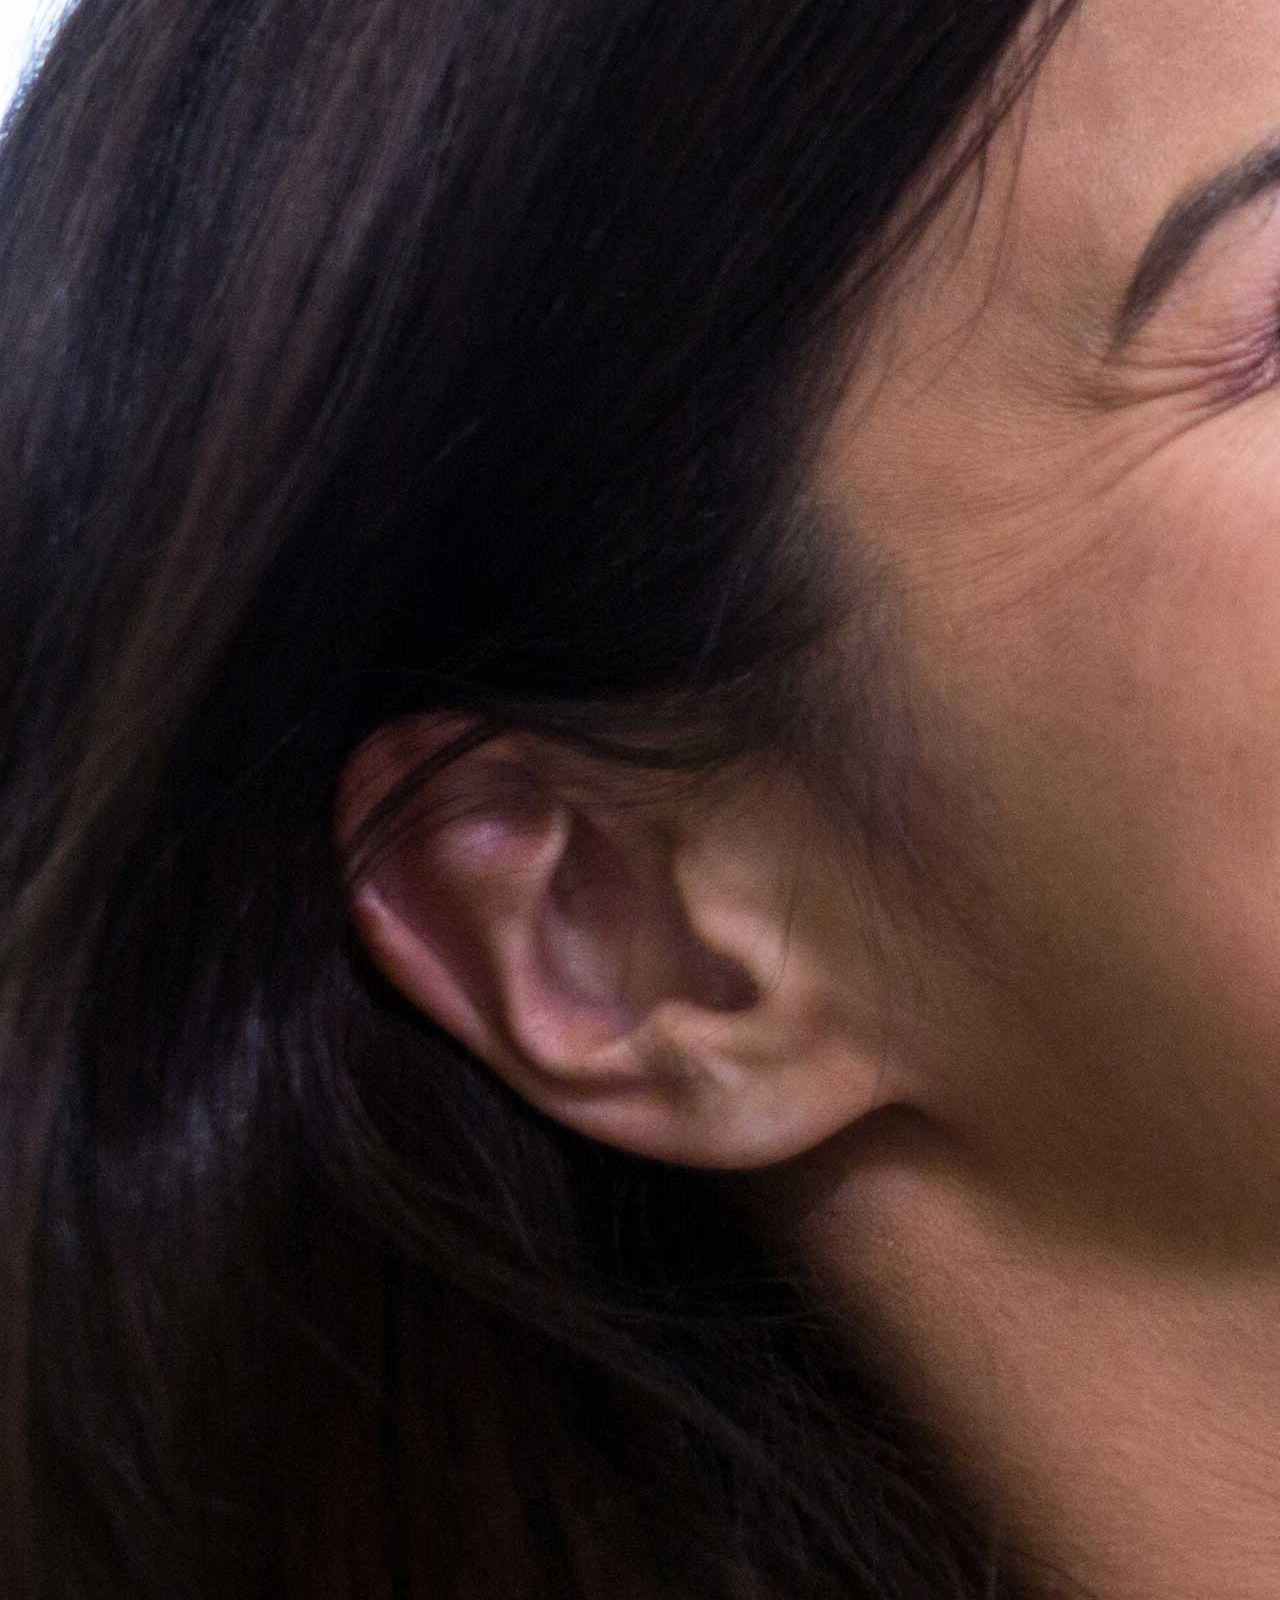
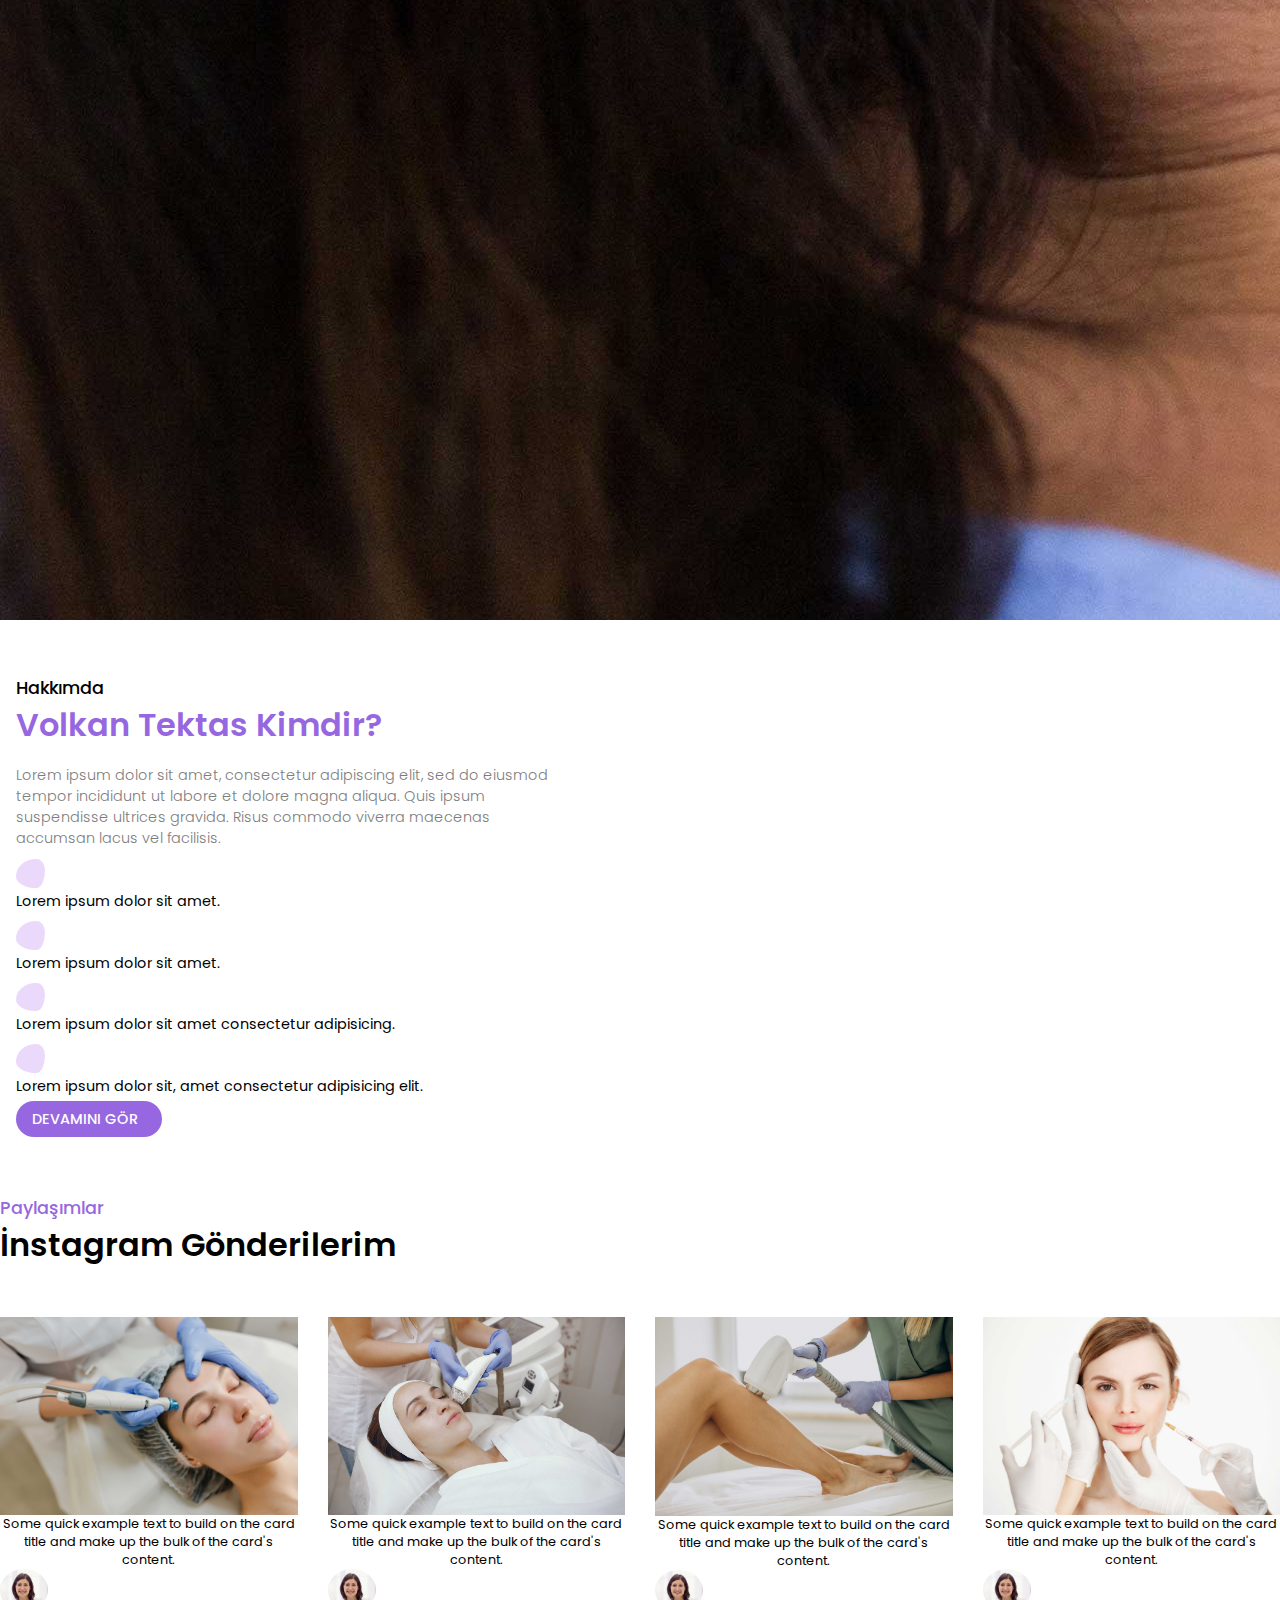
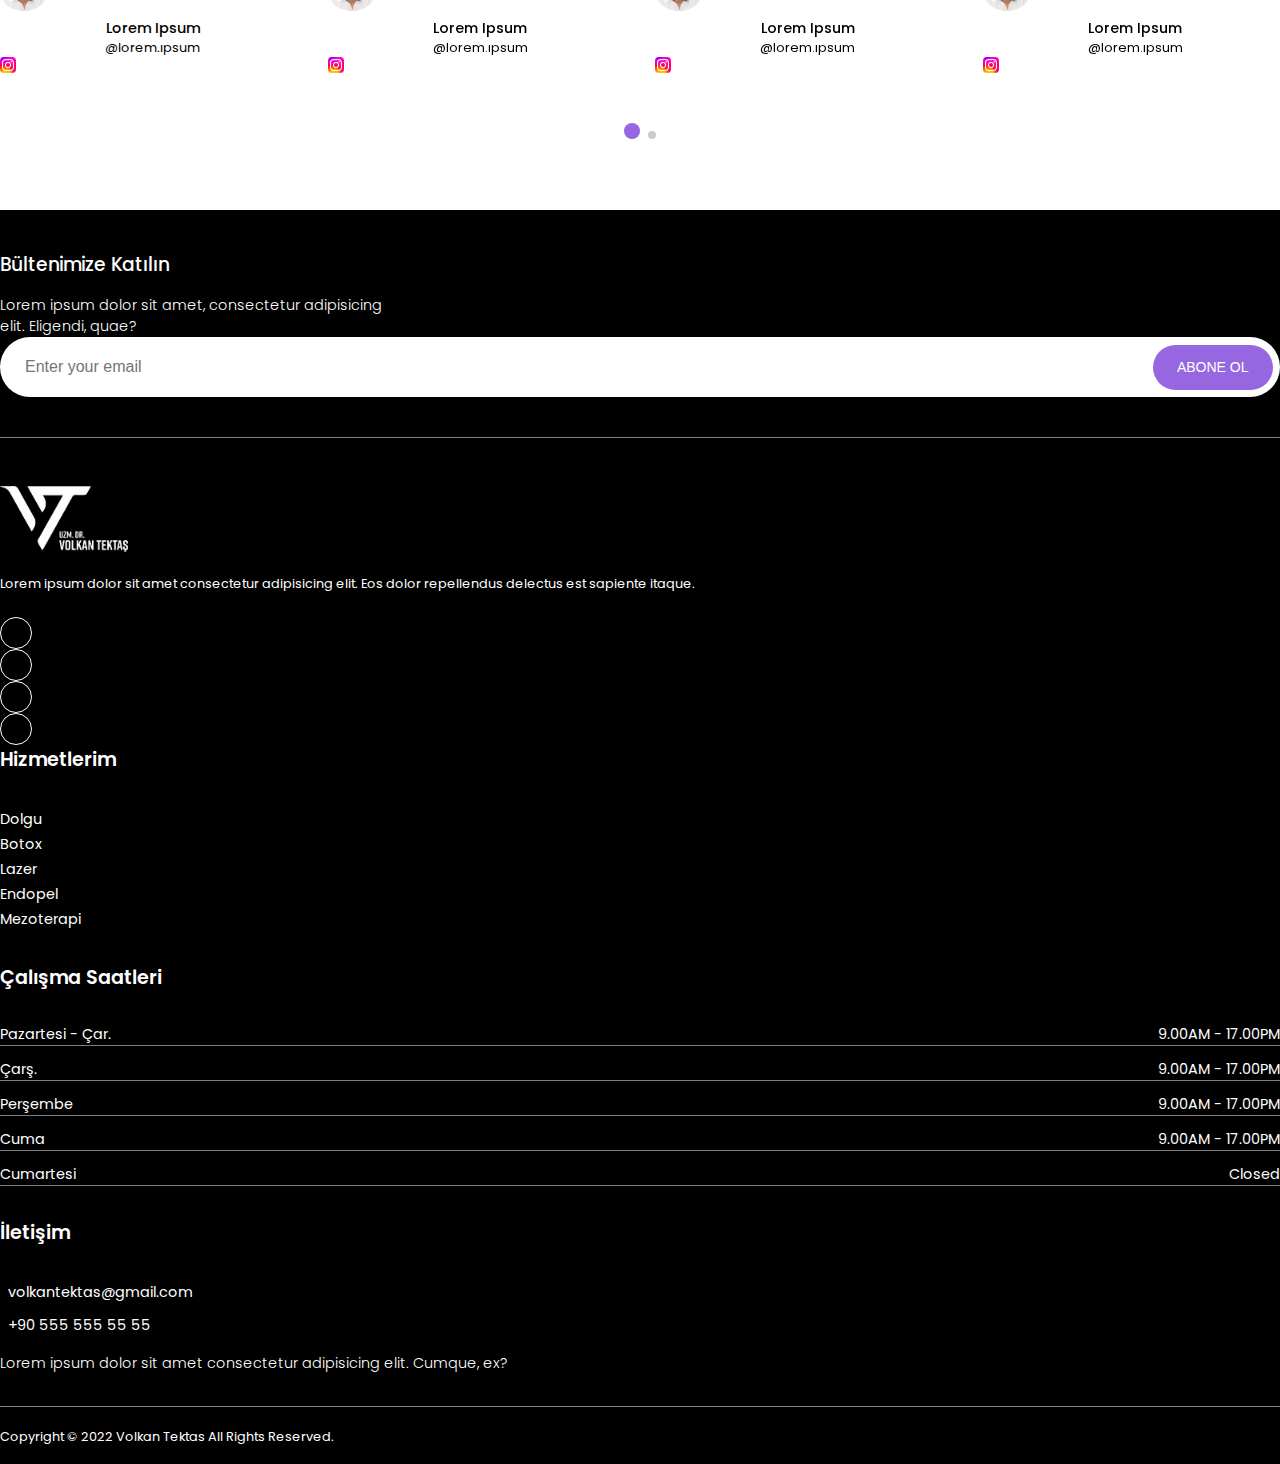
==== commit 828d49fe: "Update index.html" ====
--- a/index.html
+++ b/index.html
@@ -556,11 +556,11 @@
                         <div>
                             <h3>Hizmetlerim</h3>
                             <ul>
-                                <li><a href="">Psikoterapi</a></li>
-                                <li><a href="">Özel Eğitim Danışmanlığı</a></li>
-                                <li><a href="">Dil ve Konuşma</a></li>
-                                <li><a href="">Ergoterapi</a></li>
-                                <li><a href="">Beslenme</a></li>
+                                <li><a href="">Dolgu</a></li>
+                                <li><a href="">Botox</a></li>
+                                <li><a href="">Lazer</a></li>
+                                <li><a href="">Endopel</a></li>
+                                <li><a href="">Mezoterapi</a></li>
                             </ul>
                         </div>
                     </div>
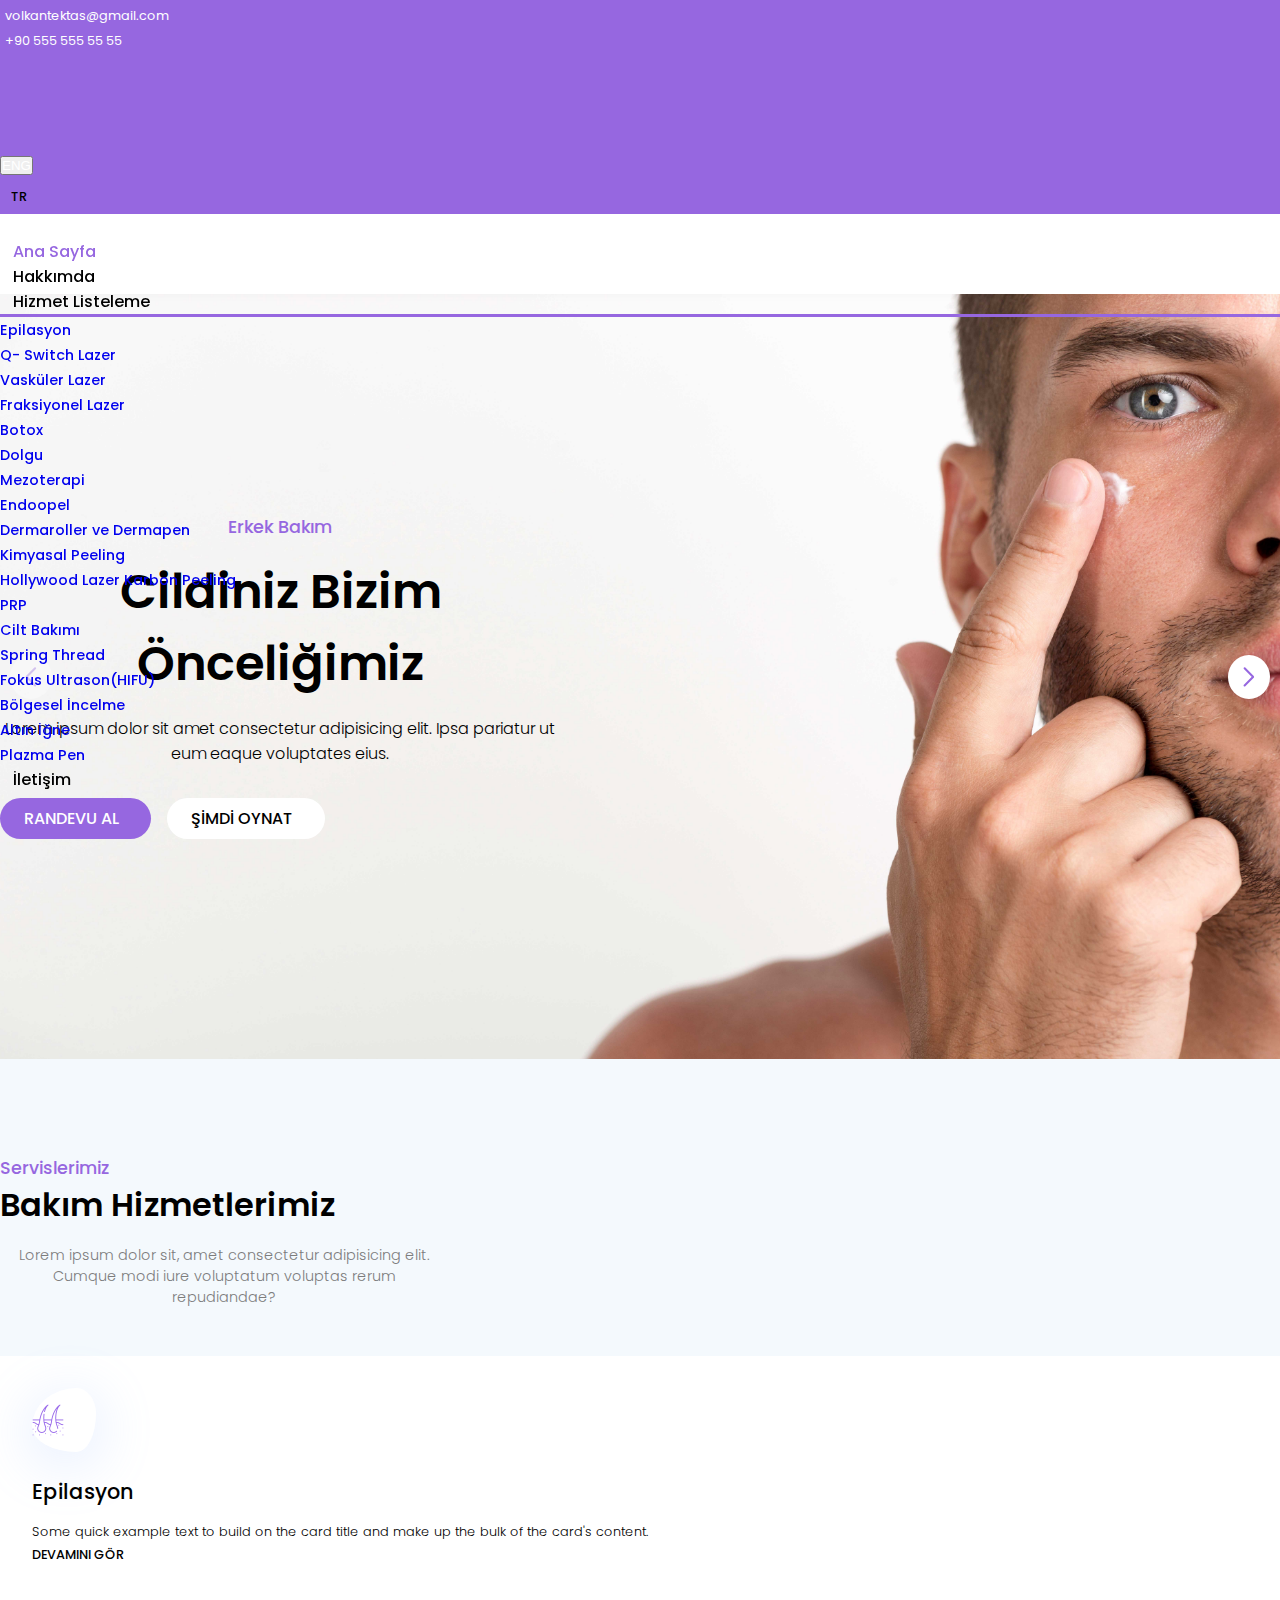
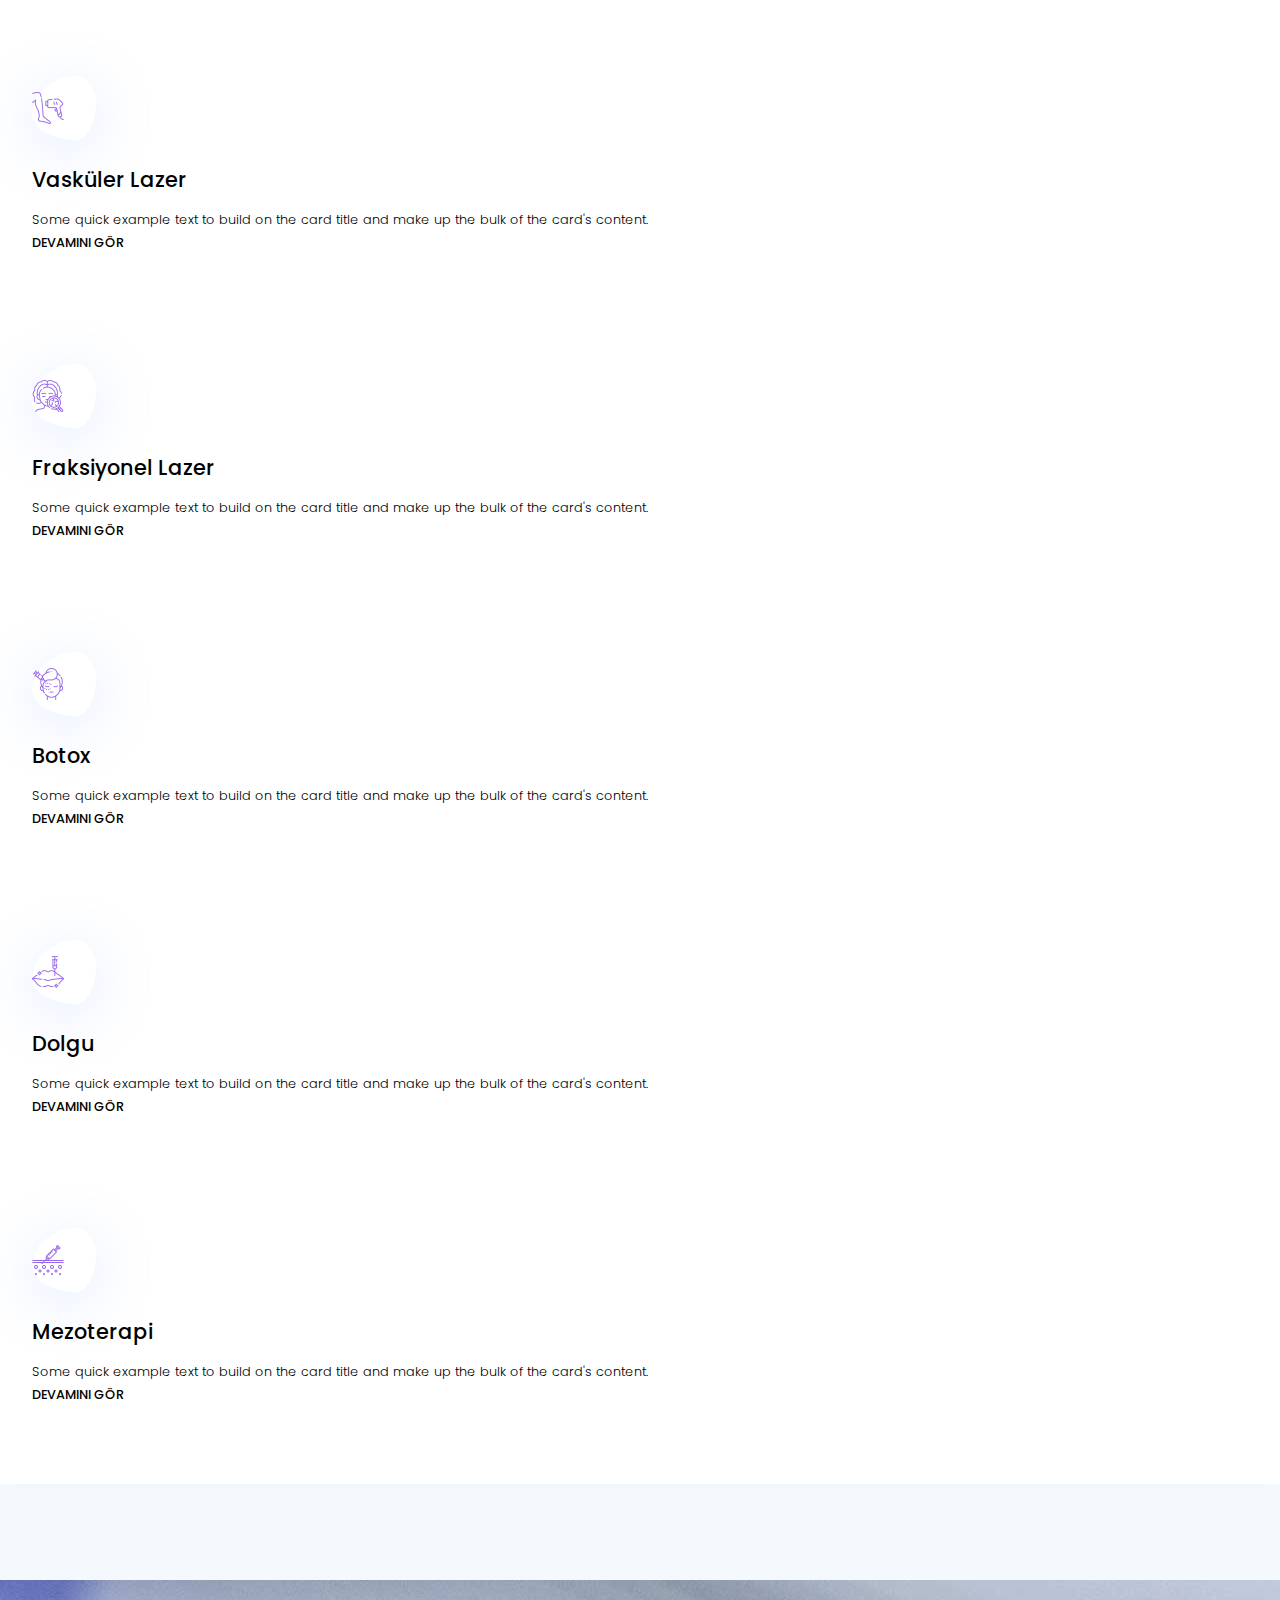
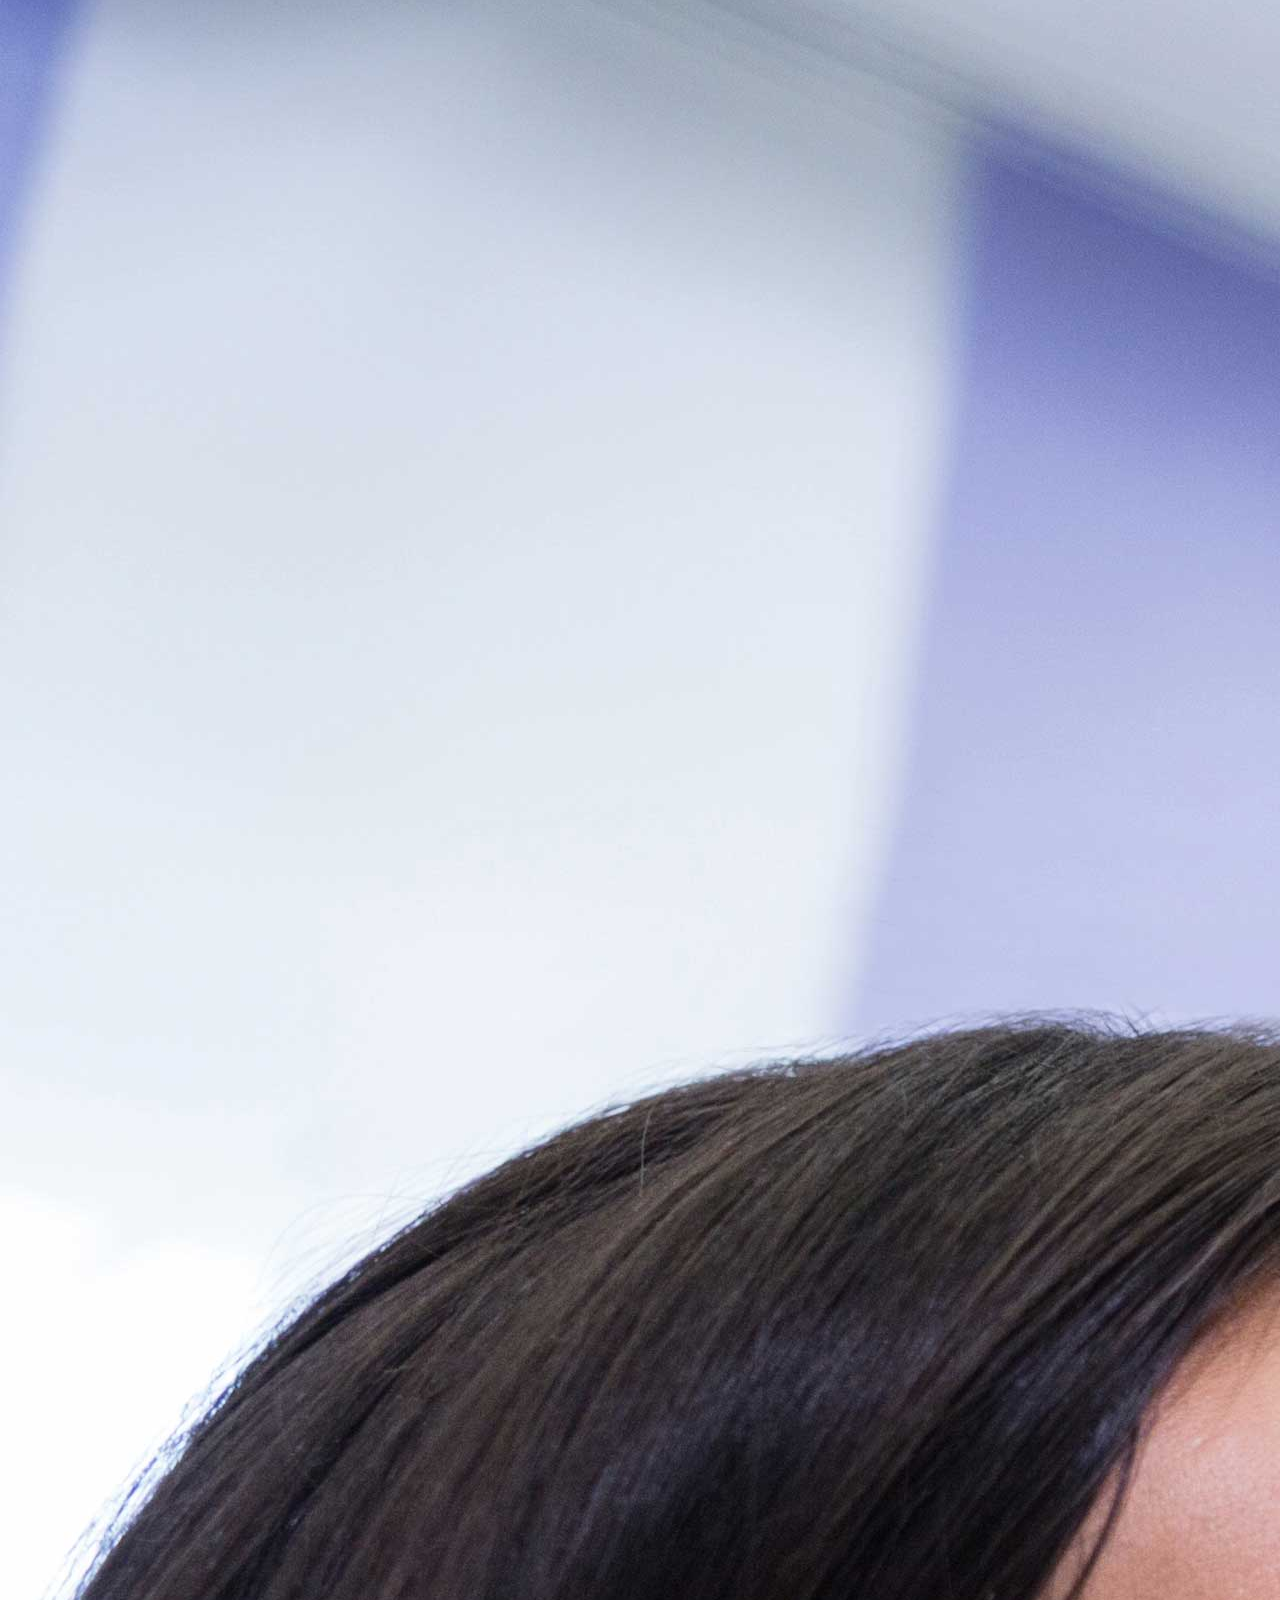
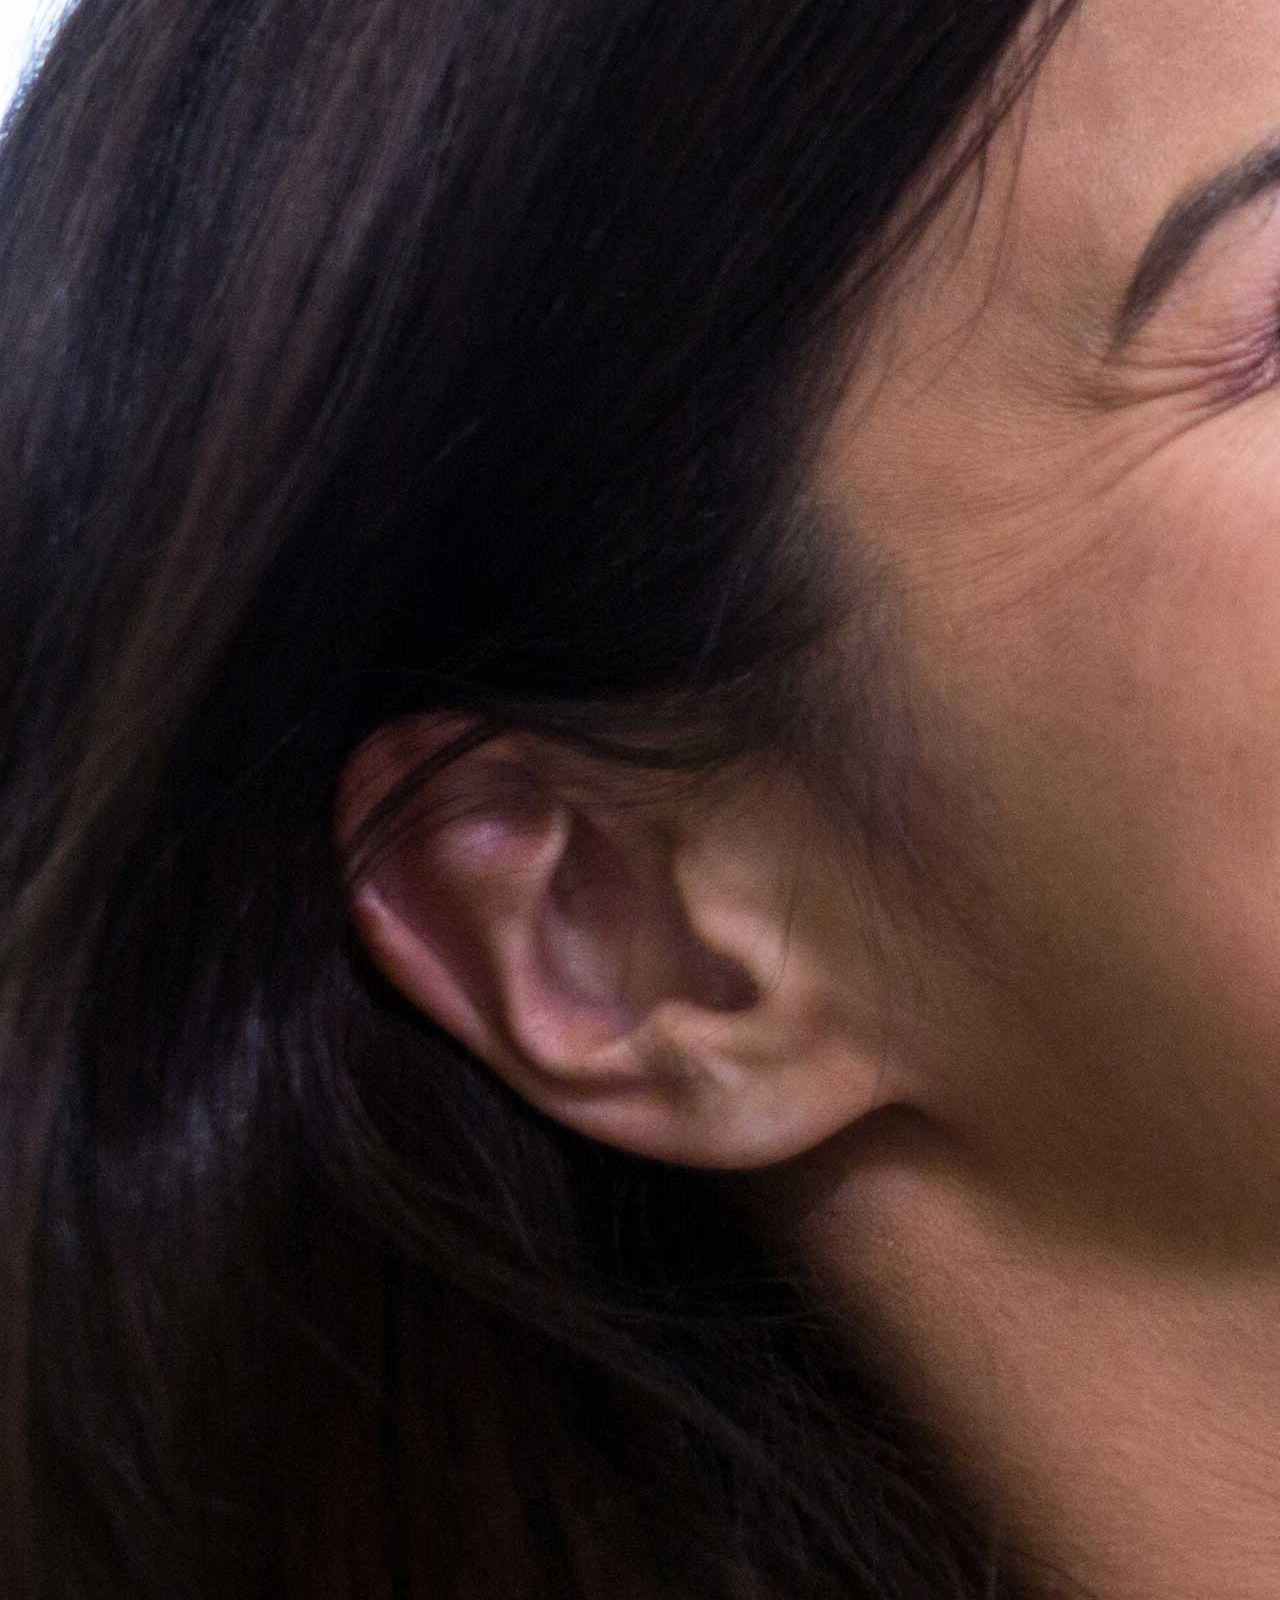
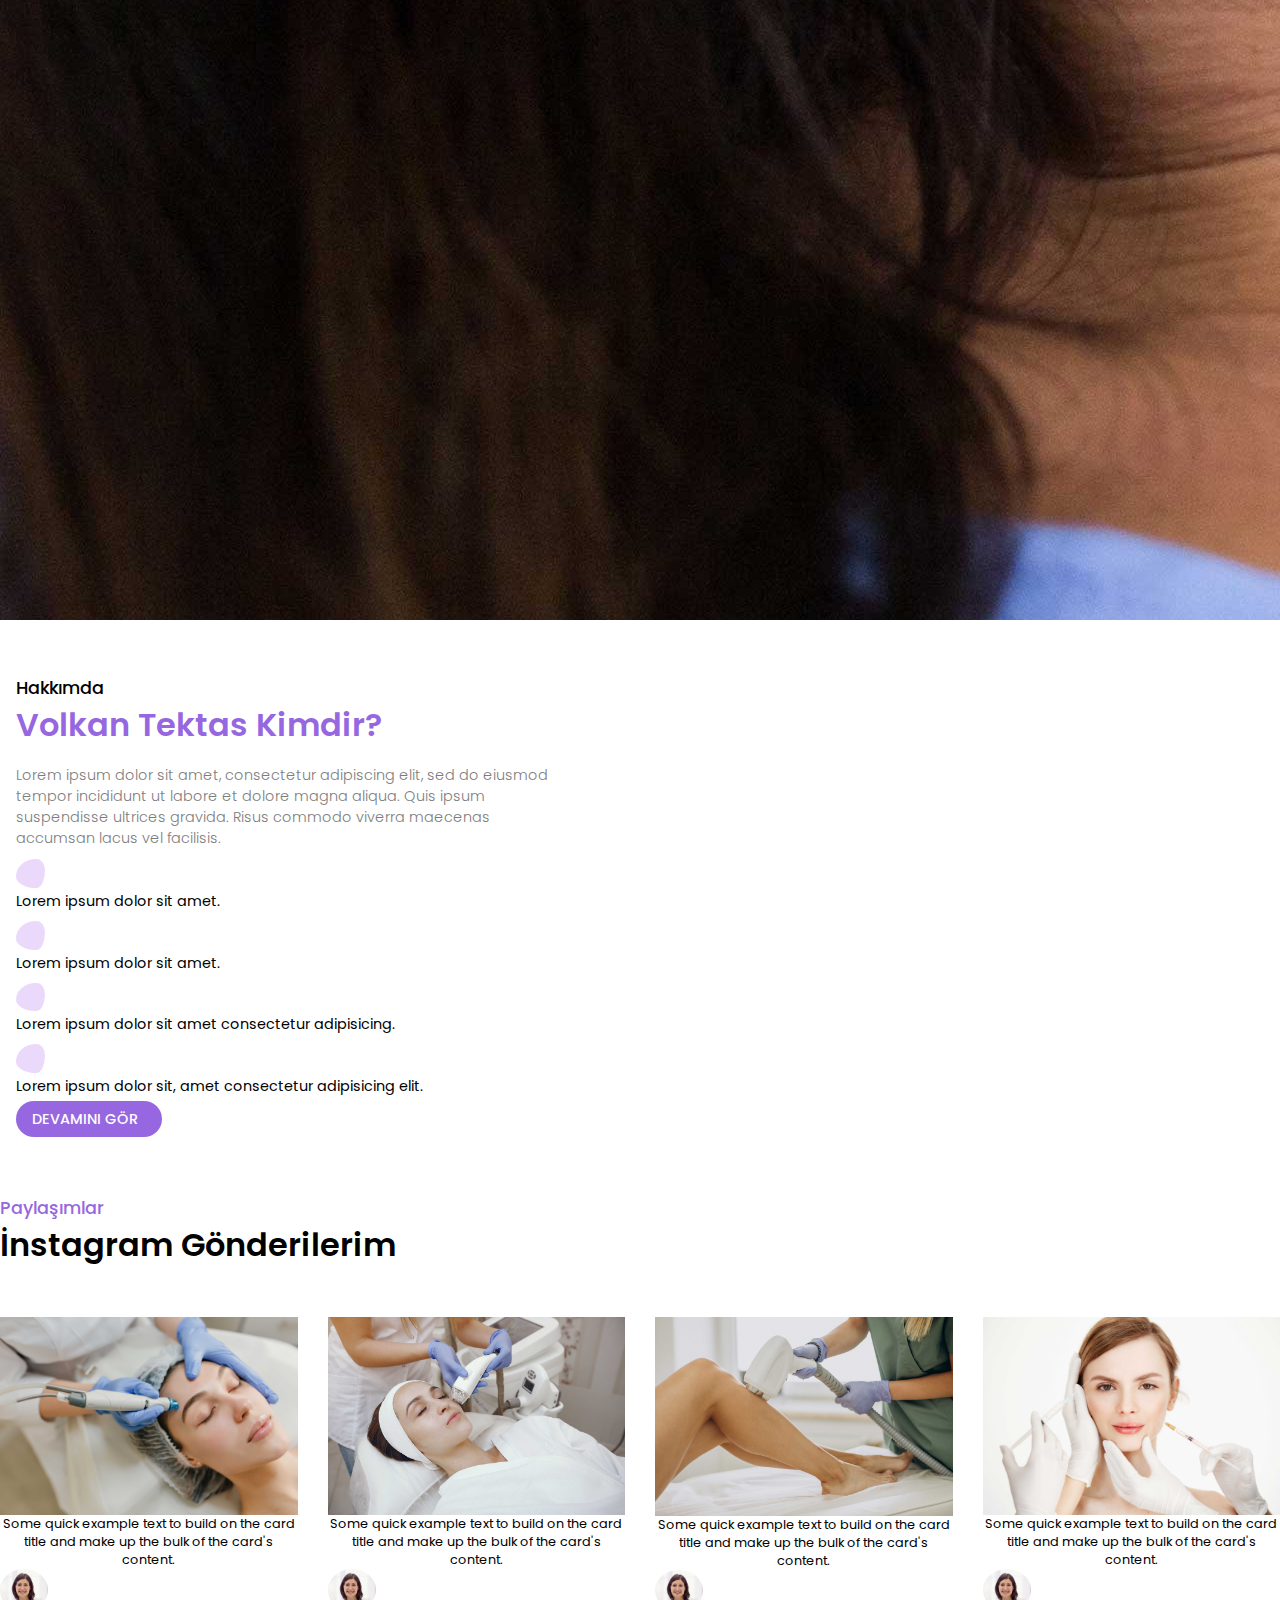
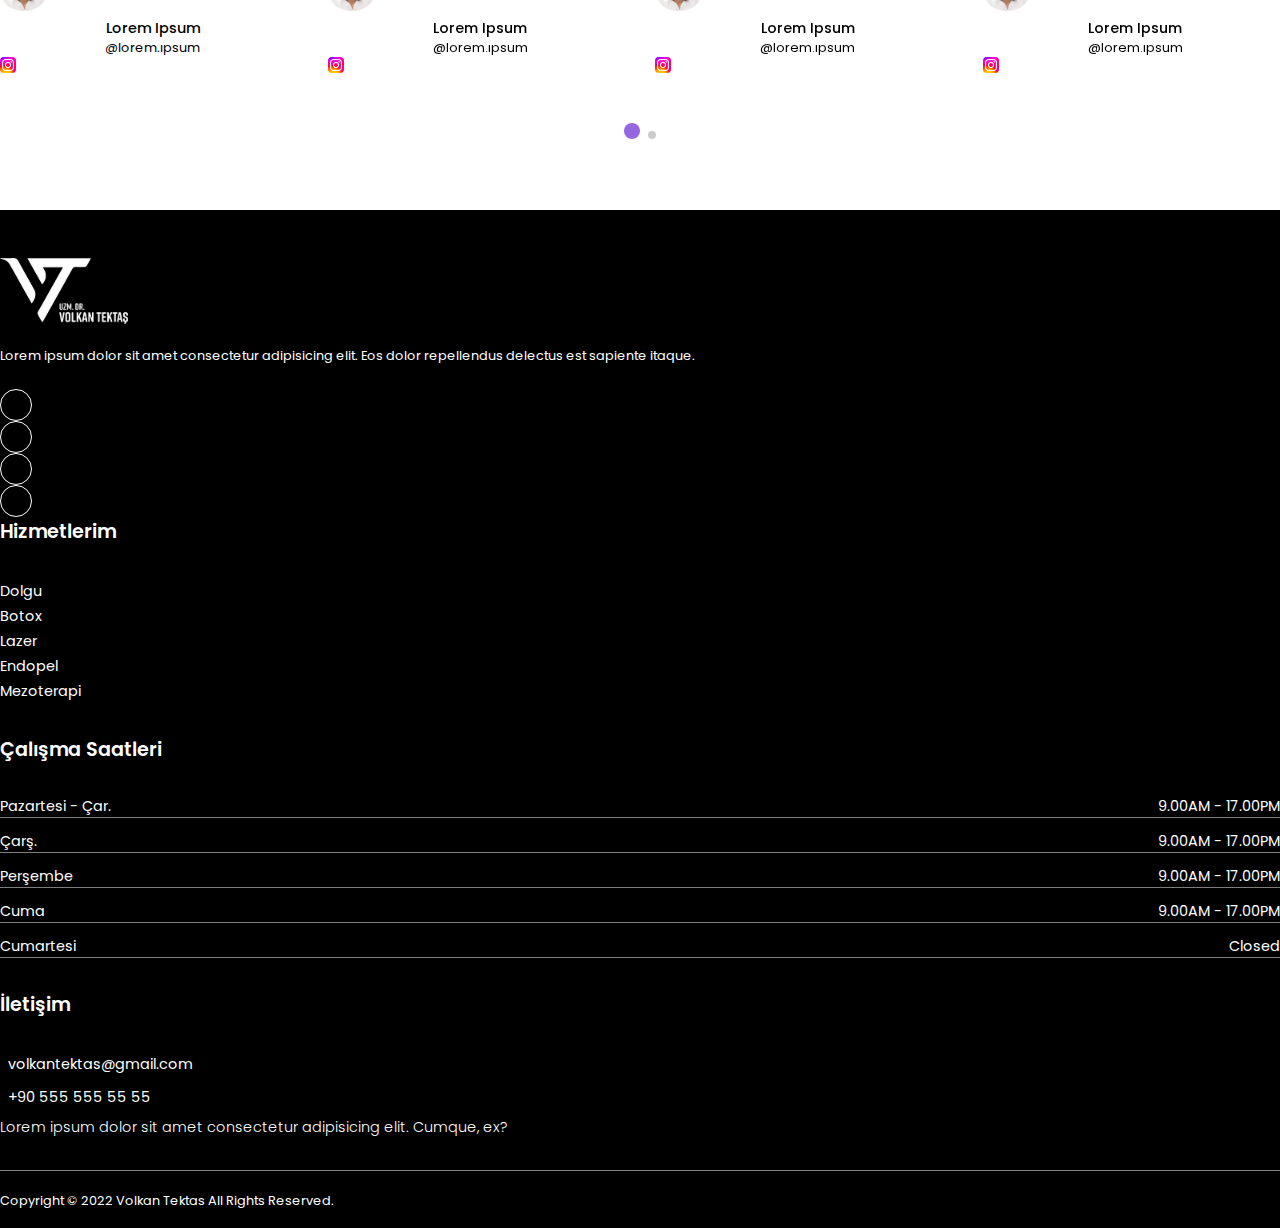
==== commit 94ba36c2: "contact page" ====
--- a/index.html
+++ b/index.html
@@ -518,7 +518,7 @@
         </div>
     </section>
     <footer>
-        <div class="footer-top">
+        <!-- <div class="footer-top">
             <div class="container">
                 <div class="row align-items-center">
                     <div class="col-lg-6 col-md-6">
@@ -535,7 +535,7 @@
                     </div>
                 </div>
             </div>
-        </div>
+        </div> -->
         <div class="footer-inner">
             <div class="container">
                 <div class="row align-items-start">
--- a/css/styles.css
+++ b/css/styles.css
@@ -337,6 +337,44 @@
      object-fit: cover;
 }
 
+.sub-banner {
+  min-height: 30vh;
+  position: relative;
+  z-index: 99;
+}
+.sub-banner::before {
+  content: "";
+  position: absolute;
+  left: 0;
+  right: 0;
+  bottom: 0;
+  top: 0;
+  background-color: rgba(0, 0, 0, 0.297);
+  z-index: -1;
+}
+.sub-banner h2 {
+  color: var(--color-white);
+  font-weight: 400;
+  font-size: 2rem;
+}
+.sub-banner ul {
+  padding-left: 0rem;
+}
+.sub-banner ul li {
+  color: var(--color-white);
+  font-weight: 300;
+  font-size: 0.8rem;
+}
+.sub-banner ul li a {
+  color: var(--color-white);
+  font-weight: 300;
+}
+.sub-banner ul i {
+  font-size: 0.7rem;
+  margin: 0rem 0.3rem;
+  color: var(--color-white);
+}
+
 @media screen and (min-width: 991px) {
   .about .container-fluid {
     padding-left: 0rem;
@@ -619,6 +657,101 @@
   transition: 0.3s all;
 }
 
+.my-vission {
+  position: relative;
+  padding: 5rem 0rem;
+}
+@media screen and (max-width: 600px) {
+  .my-vission {
+    padding: 3rem 0rem;
+  }
+}
+.my-vission .box {
+  margin-bottom: 1.875rem;
+  background-color: var(--color-white);
+  box-shadow: 0 10px 55px 5px rgba(137, 173, 255, 0.2);
+  padding: 1.563rem 1.25rem;
+  position: relative;
+  z-index: 1;
+  transition: 0.5s;
+  overflow: hidden;
+}
+.my-vission .box:hover {
+  transform: translateY(-8px);
+}
+.my-vission .box:hover::before {
+  width: 100%;
+}
+.my-vission .box:hover::after {
+  left: -3.125rem;
+  bottom: -3.125rem;
+}
+.my-vission .box:hover .icon {
+  background-color: var(--color-light-purple);
+  color: var(--color-white);
+}
+.my-vission .box:hover h3 {
+  color: var(--color-white);
+}
+.my-vission .box:hover p {
+  color: var(--color-white);
+}
+.my-vission .box::before {
+  width: 0;
+  height: 100%;
+  z-index: -1;
+  content: "";
+  position: absolute;
+  left: 0;
+  top: 0;
+  background-color: var(--color-purple);
+  transition: 0.5s;
+}
+.my-vission .box::after {
+  content: "";
+  position: absolute;
+  width: 100px;
+  height: 100px;
+  border: 10px solid var(--color-white);
+  left: -5rem;
+  bottom: -5rem;
+  border-radius: 50%;
+  z-index: -1;
+  opacity: 0.15;
+  transition: 0.5s;
+}
+.my-vission .box .icon {
+  margin-bottom: 1.25rem;
+  text-align: center;
+  width: 3rem;
+  height: 3rem;
+  line-height: 60px;
+  border-radius: 70% 30% 30% 70%/60% 40% 60% 40%;
+  background-color: var(--color-purple);
+  color: var(--color-white);
+  font-size: 1.25rem;
+  transition: 0.5s;
+}
+.my-vission .box h3 {
+  transition: 0.5s;
+  position: relative;
+  font-size: 1.3rem;
+  font-weight: 700;
+  color: var(--color-black);
+}
+@media screen and (max-width: 600px) {
+  .my-vission .box h3 {
+    font-size: 1rem;
+  }
+}
+.my-vission .box p {
+  transition: 0.5s;
+  line-height: 1.8;
+  font-size: 0.8rem;
+  color: var(--color-black2);
+  margin: 0.75rem 0rem 0.75rem 0rem;
+}
+
 .instagram-posts {
   position: relative;
   padding: 4rem 0rem;
@@ -744,6 +877,202 @@
   background-color: var(--color-purple);
   width: 1rem;
   height: 1rem;
+}
+
+.contact {
+  position: relative;
+  padding: 5rem 0rem;
+}
+@media screen and (max-width: 600px) {
+  .contact {
+    padding: 3rem 0rem;
+  }
+}
+.contact .title {
+  margin-bottom: 3rem;
+}
+.contact .title h6 {
+  color: var(--color-purple);
+  font-weight: 500;
+  font-size: 1.1rem;
+}
+@media screen and (max-width: 991px) {
+  .contact .title h6 {
+    font-size: 1rem;
+  }
+}
+.contact .title h2 {
+  font-size: 2rem;
+  font-weight: 600;
+  color: var(--color-black);
+}
+@media screen and (max-width: 991px) {
+  .contact .title h2 {
+    font-size: 1.5rem;
+  }
+}
+.contact .title .text-area {
+  width: 100%;
+  text-align: center;
+  margin-top: 1rem;
+}
+.contact .title .text-area p {
+  max-width: 28rem;
+  text-align: center;
+  font-size: 0.9rem;
+  font-weight: 300;
+  color: var(--color-gray);
+}
+@media screen and (max-width: 991px) {
+  .contact .title .text-area p {
+    font-size: 0.8rem;
+  }
+}
+.contact .contact-form .form-group input {
+  height: 3.5rem;
+}
+@media screen and (max-width: 600px) {
+  .contact .contact-form .form-group input {
+    height: 3rem;
+  }
+}
+.contact .contact-form .form-group .form-control {
+  border: none;
+  box-shadow: 0px 5px 28.5px 1.5px rgba(149, 152, 200, 0.2) !important;
+  padding: 0.5rem 15px;
+  font-size: 0.9rem;
+  line-height: initial;
+  color: var(--color-black);
+  background-color: var(--color-white);
+  border: 1px solid var(--color-white);
+  border-radius: 0;
+  transition: 0.5s;
+}
+.contact .contact-form .form-group textarea {
+  resize: none;
+}
+.contact .contact-form .btn {
+  box-shadow: 0px 5px 28.5px 1.5px rgba(149, 152, 200, 0.5) !important;
+  border: none;
+  padding: 0.8rem 1.5rem;
+  border-radius: 3rem;
+  background-color: var(--color-purple);
+  color: var(--color-white);
+  font-weight: 500;
+  transition: 0.3s all;
+}
+@media screen and (max-width: 600px) {
+  .contact .contact-form .btn {
+    padding: 0.5rem 1rem;
+    font-size: 1rem;
+  }
+}
+.contact .contact-form .btn i {
+  margin-left: 0.5rem;
+}
+.contact .contact-form .btn:hover {
+  box-shadow: none;
+  background-color: var(--color-black) !important;
+}
+.contact .contact-info {
+  position: relative;
+}
+@media screen and (max-width: 991px) {
+  .contact .contact-info {
+    margin-top: 3rem;
+  }
+}
+.contact .contact-info ul {
+  padding-left: 0rem;
+}
+.contact .contact-info ul li {
+  margin-bottom: 1.5rem;
+}
+.contact .contact-info ul li:hover span {
+  color: var(--color-purple) !important;
+}
+.contact .contact-info ul li .icon {
+  border: 1px dashed var(--color-purple);
+  width: 5rem;
+  height: 5rem;
+  color: var(--color-white);
+  border-radius: 50%;
+  font-size: 1.4rem;
+  text-align: center;
+  position: relative;
+  z-index: 1;
+}
+@media screen and (max-width: 991px) {
+  .contact .contact-info ul li .icon {
+    width: 3rem;
+    height: 3rem;
+    font-size: 0.9rem;
+  }
+}
+.contact .contact-info ul li .icon::before {
+  content: "";
+  position: absolute;
+  left: 0;
+  right: 0;
+  top: 0;
+  bottom: 0;
+  background: var(--color-purple);
+  border-radius: 50%;
+  margin: 6px;
+  box-shadow: 0 1px 3px 1px var(--color-purple);
+  z-index: -1;
+  transition: 0.3s all;
+}
+.contact .contact-info ul li .content {
+  font-size: 0.8rem;
+  max-width: 16rem;
+  margin-left: 1.5rem;
+  color: var(--color-black2);
+}
+@media screen and (max-width: 320px) {
+  .contact .contact-info ul li .content:nth-child(1n) {
+    margin-left: 0.5rem !important;
+    margin-top: 0.5rem;
+  }
+}
+.contact .contact-info ul li .content span {
+  display: block;
+  margin-bottom: 8px;
+  color: var(--color-black);
+  font-size: 1.1rem;
+  font-weight: 600;
+}
+@media screen and (max-width: 991px) {
+  .contact .contact-info ul li .content span {
+    font-size: 1rem;
+  }
+}
+.contact .contact-info ul li .content p {
+  margin-bottom: 0rem;
+  color: var(--color-black2);
+  font-weight: 300;
+}
+.contact .contact-info ul li .content a {
+  color: var(--color-black2);
+  font-weight: 300;
+}
+.contact .contact-info ul li .content a:hover {
+  color: var(--color-purple);
+}
+
+.map {
+  height: 40vh;
+  width: 100%;
+  position: relative;
+}
+.map iframe {
+  left: 0;
+  top: 0;
+  right: 0;
+  bottom: 0;
+  height: 100%;
+  width: 100%;
+  position: absolute;
 }
 
 footer {
@@ -958,6 +1287,7 @@
   color: var(--color-white);
   font-size: 0.9rem;
   font-weight: 300;
+  margin-top: 0rem;
 }
 @media screen and (max-width: 1200px) {
   footer .footer-inner .address {
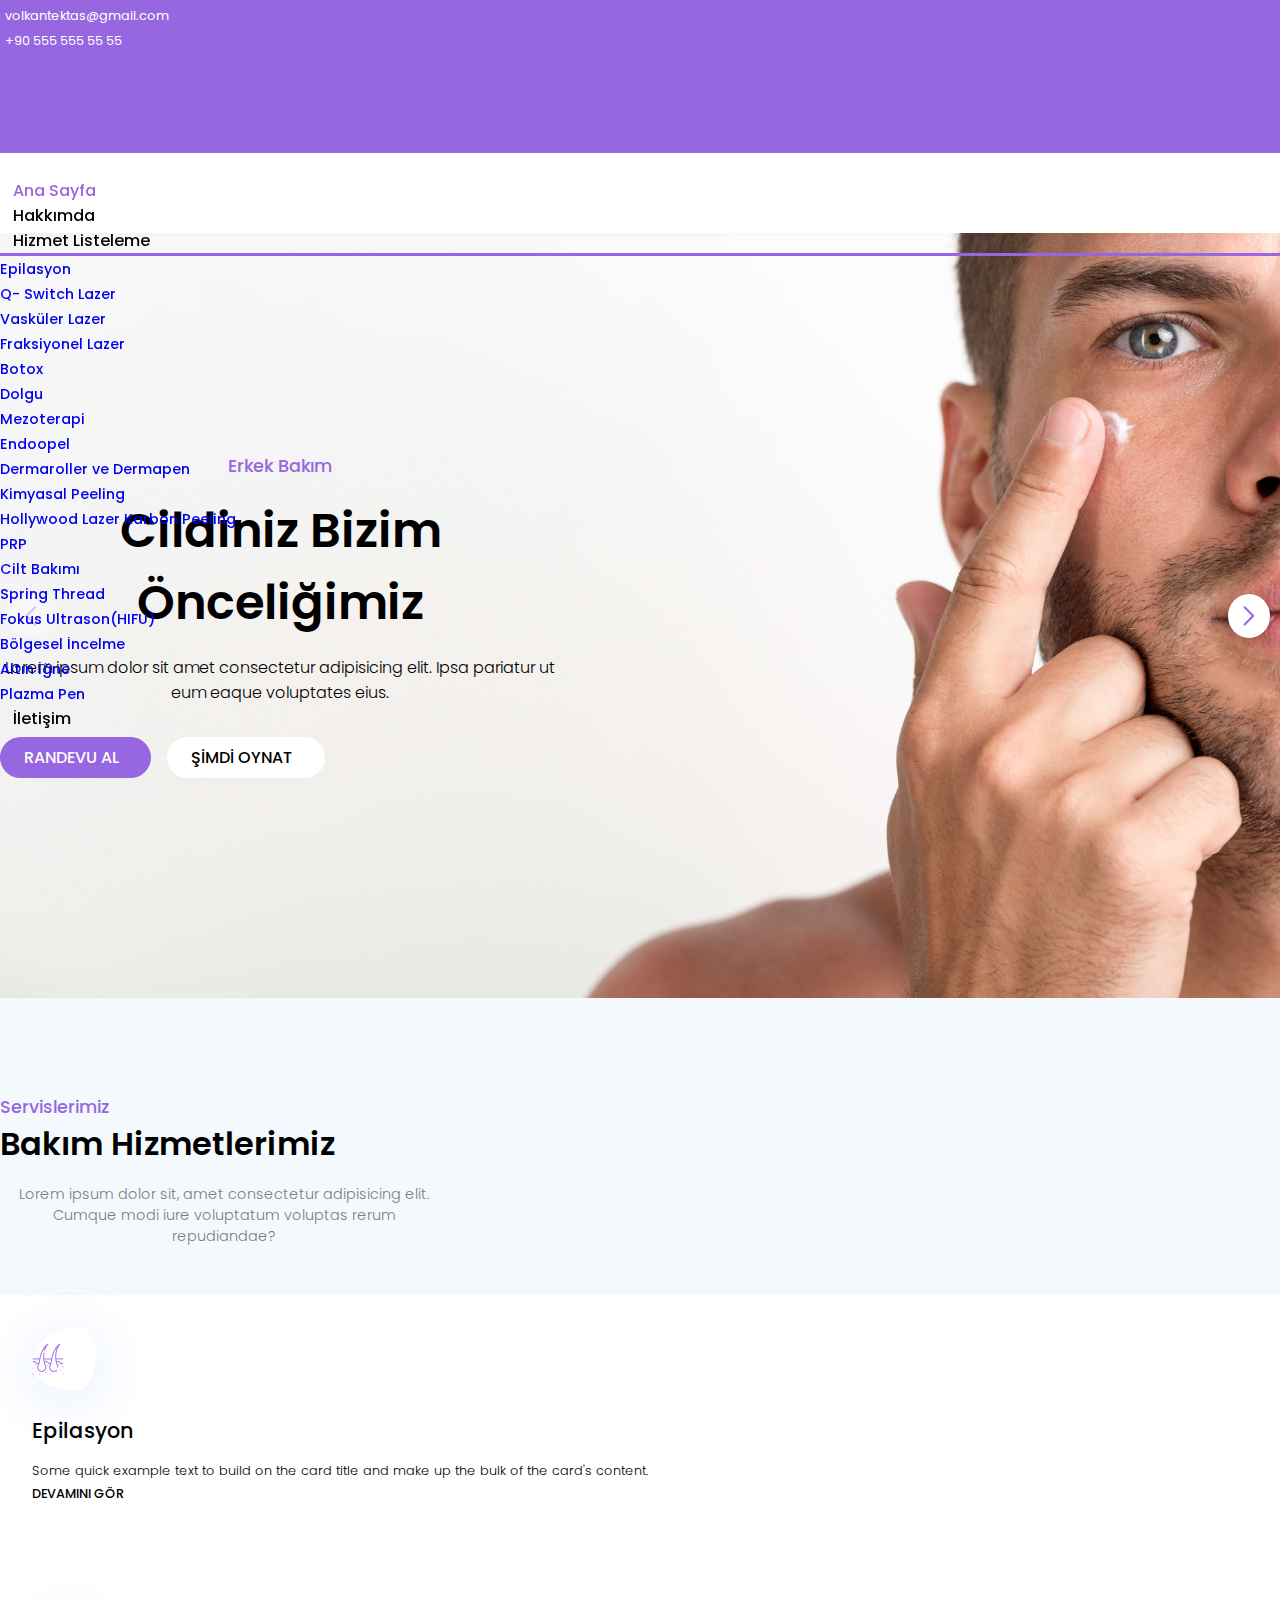
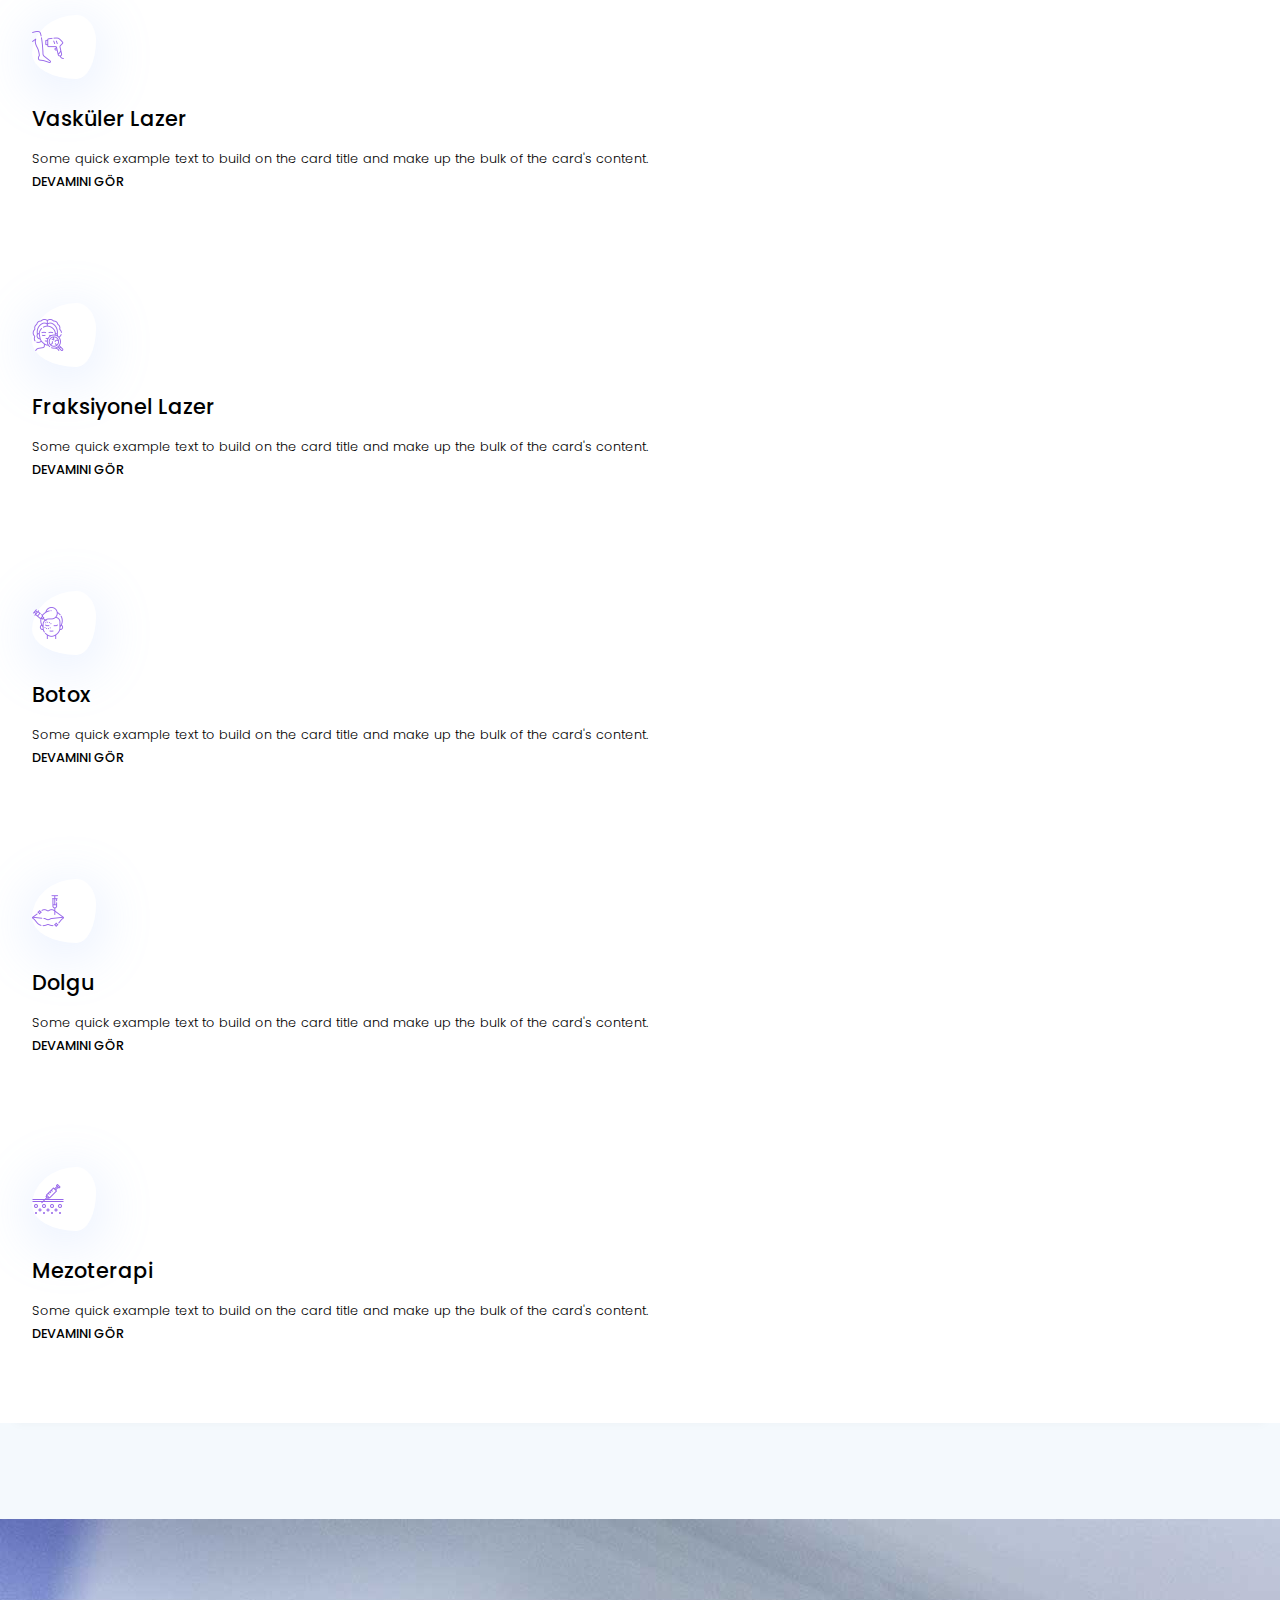
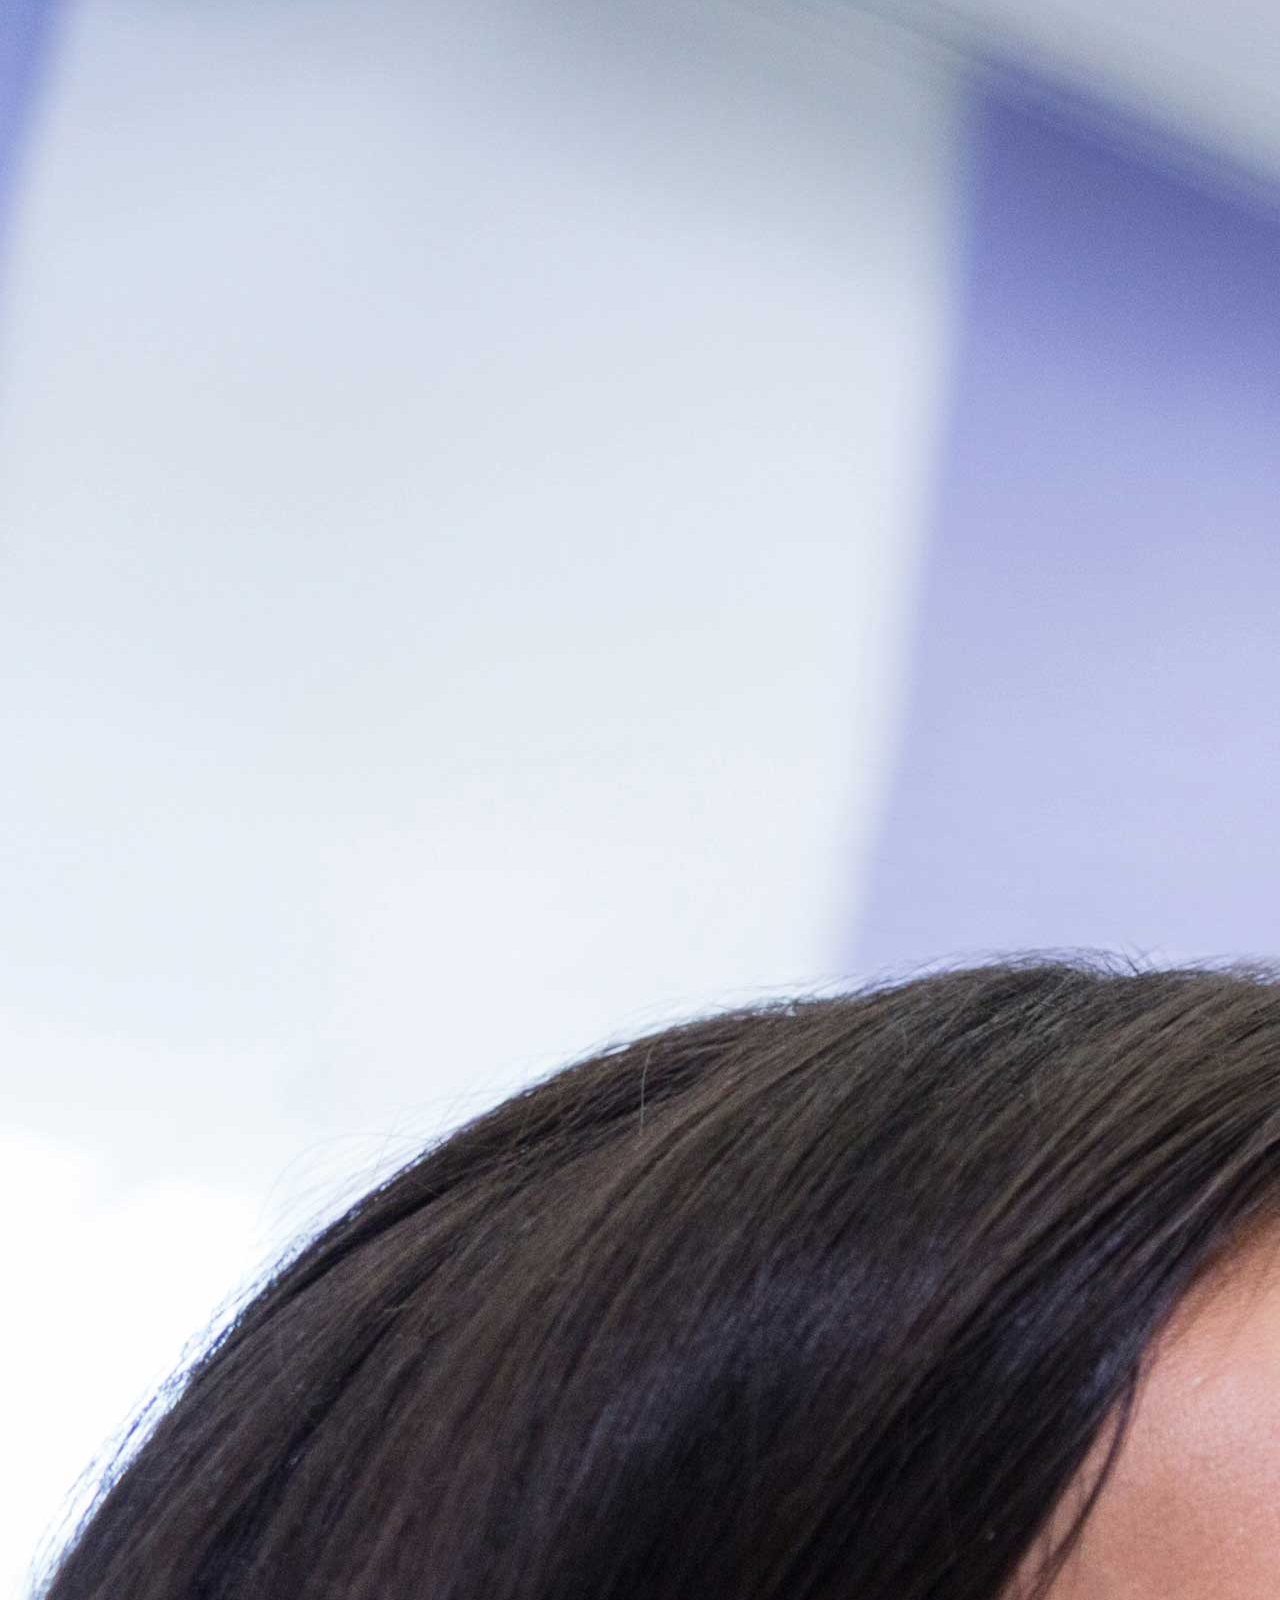
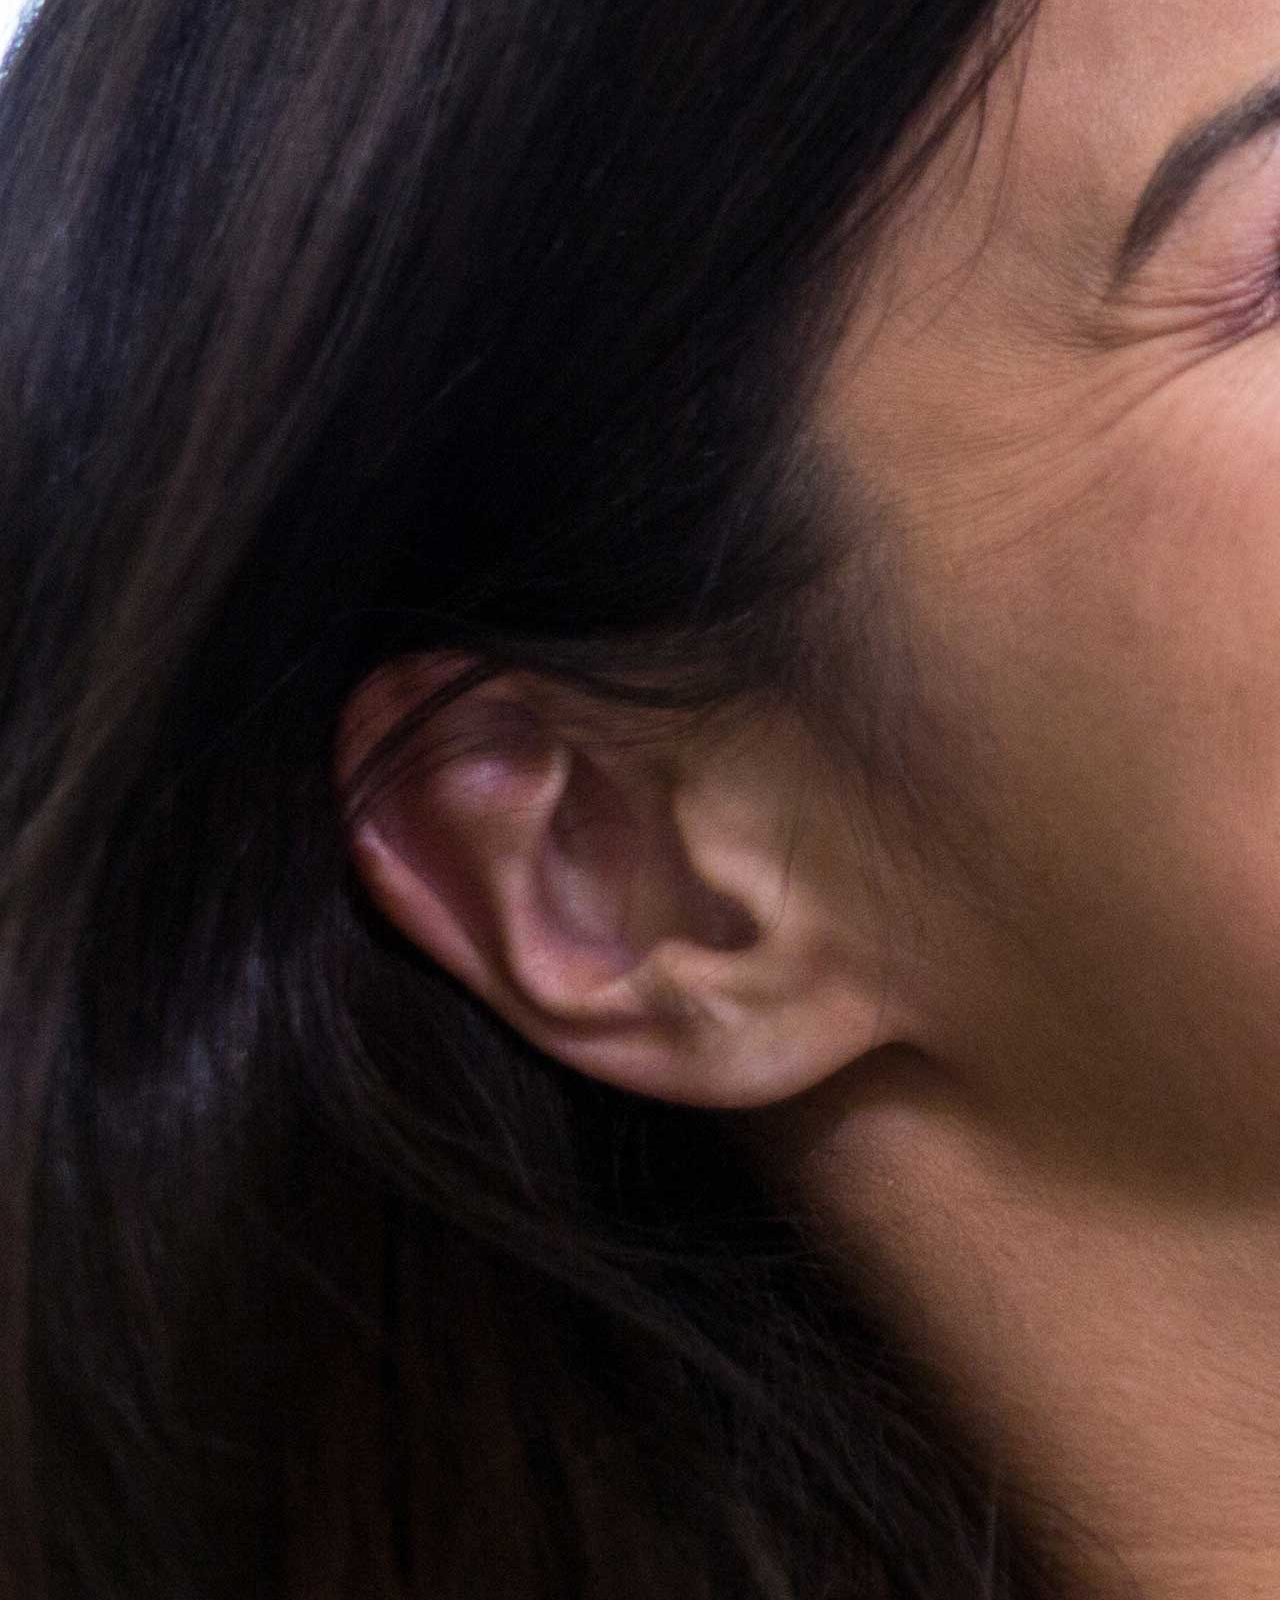
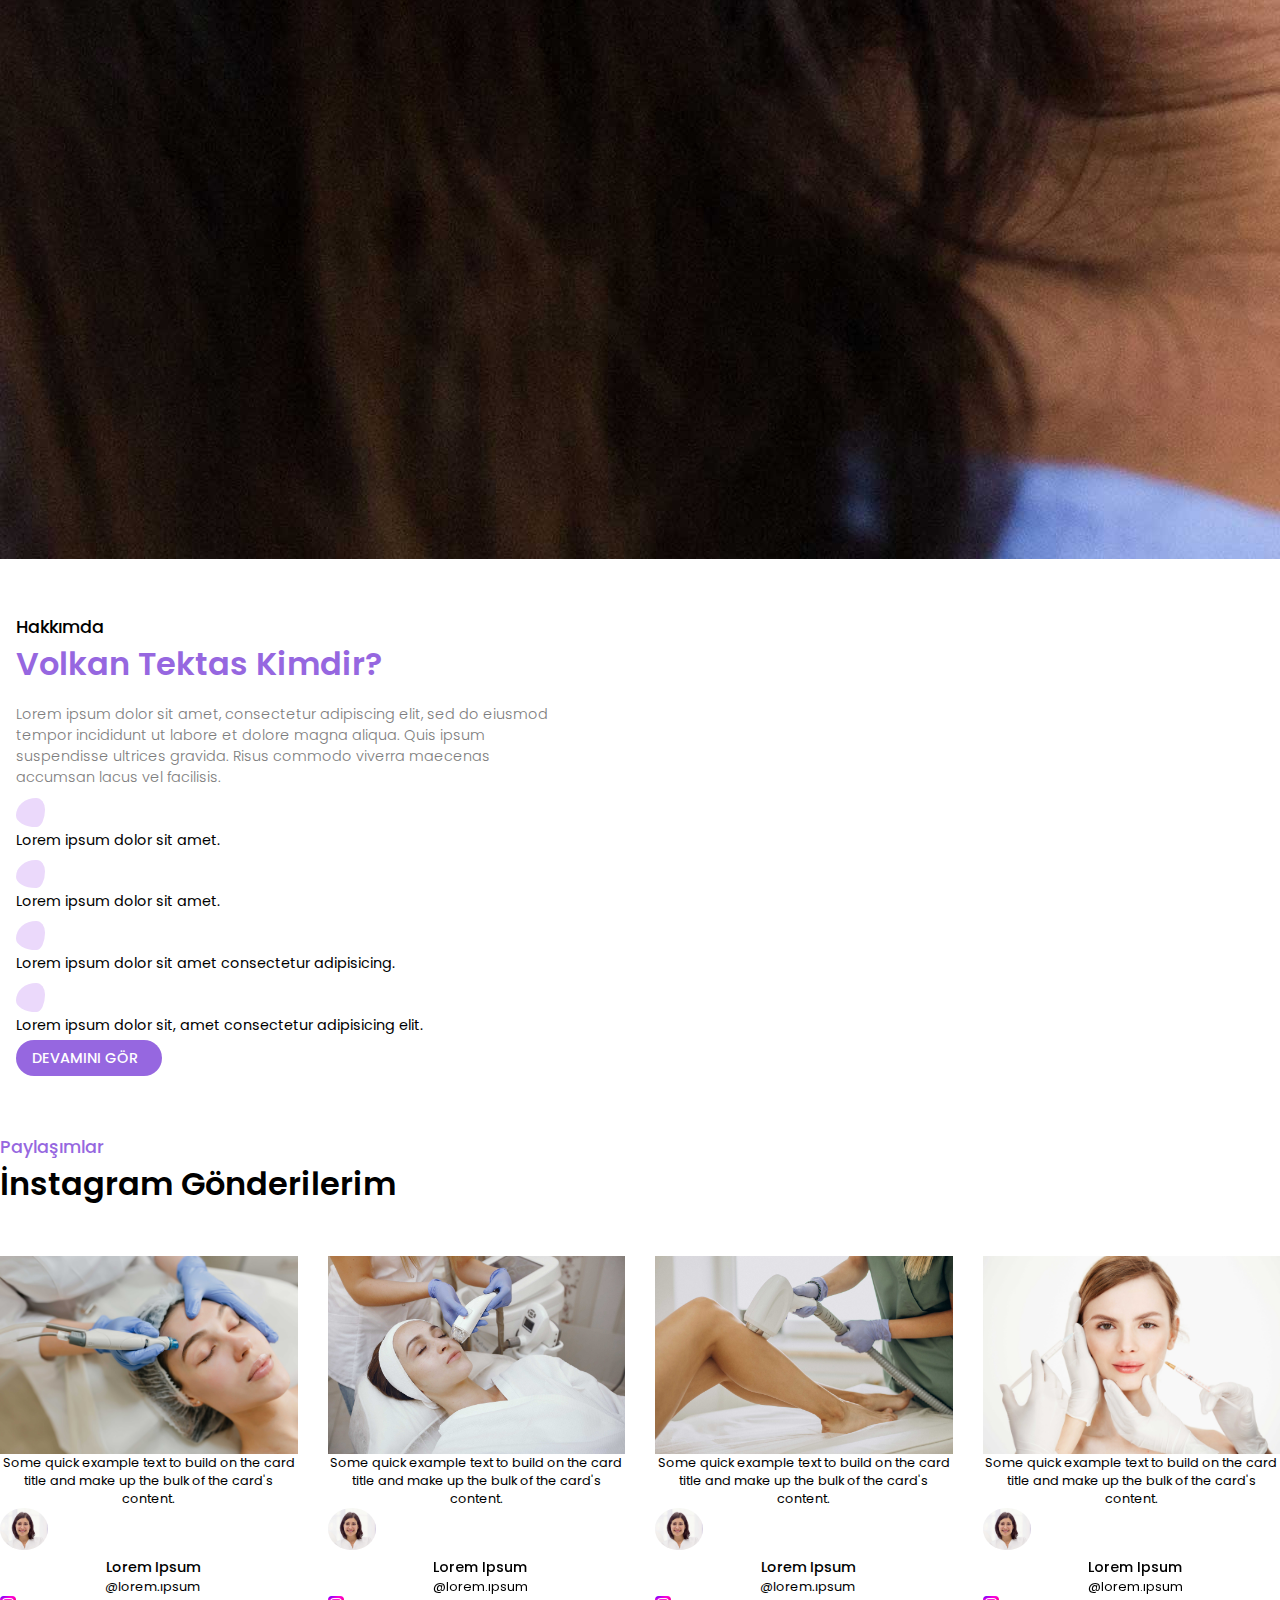
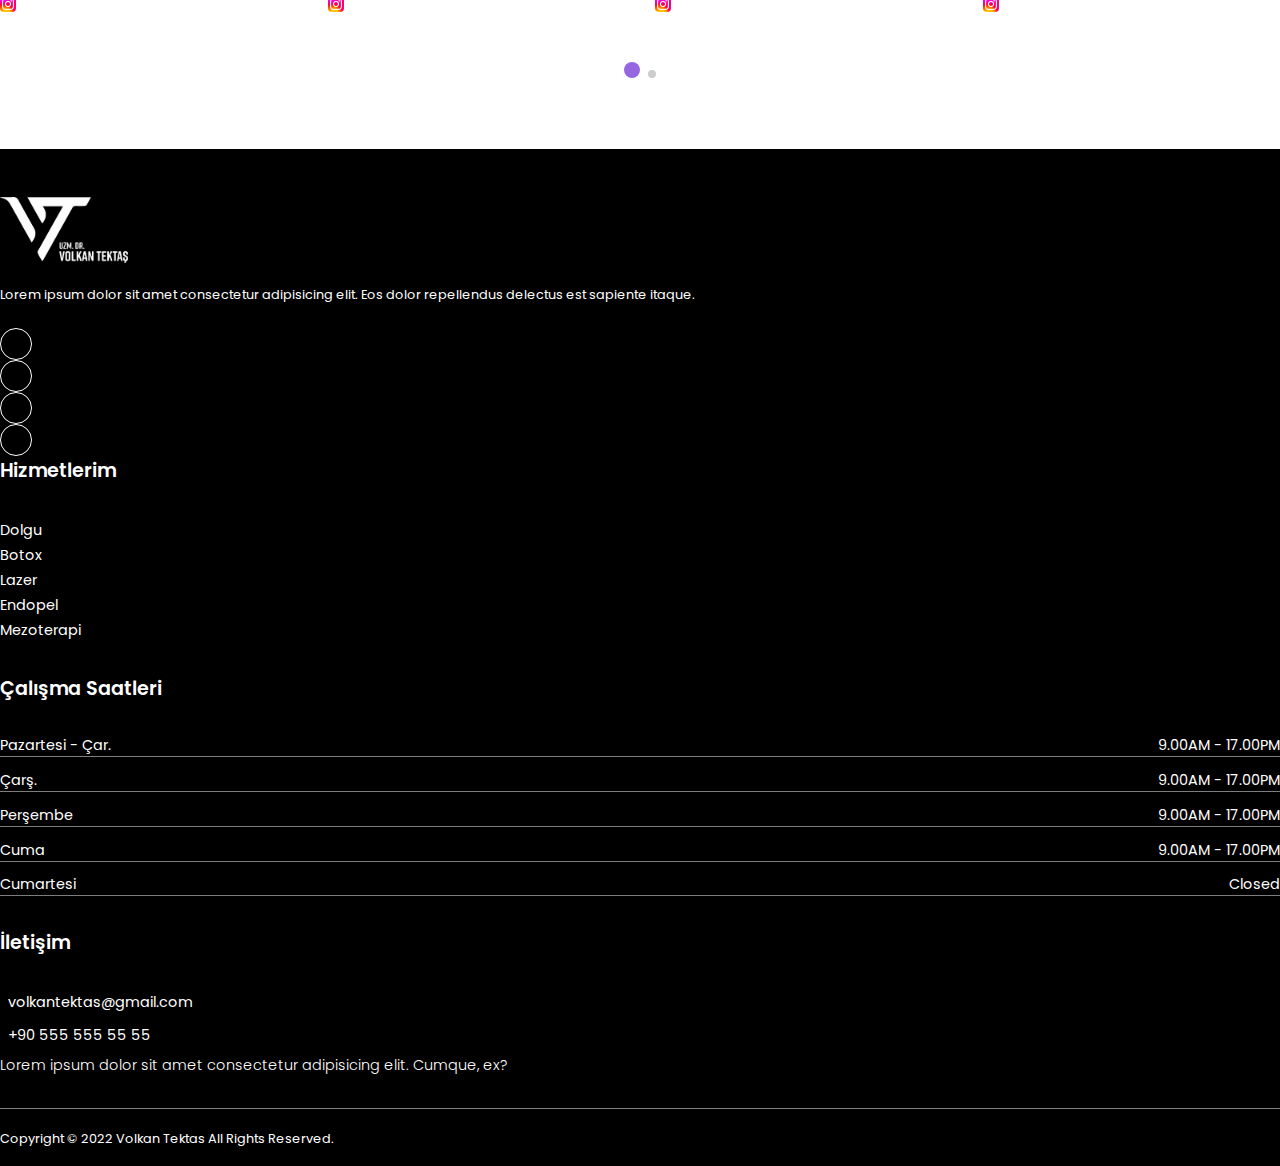
==== commit 8ed3b1d1: "full design" ====
--- a/index.html
+++ b/index.html
@@ -50,7 +50,7 @@
                                 <a href=""><i class="fa-brands fa-facebook-f"></i></a>
                             </li>
                         </ul>
-                        <div class="dropdown">
+                       <!--  <div class="dropdown">
                             <button class="btn dropdown-toggle" type="button" id="dropdownMenuButton1"
                                 data-bs-toggle="dropdown" aria-expanded="false">
                                 ENG
@@ -58,7 +58,7 @@
                             <ul class="dropdown-menu" aria-labelledby="dropdownMenuButton1">
                                 <li><a class="dropdown-item" href="#">TR</a></li>
                             </ul>
-                        </div>
+                        </div> -->
 
                     </div>
                 </div>
@@ -95,36 +95,36 @@
                                     <a class="nav-link dropdown-toggle" href="services.html" data-bs-toggle="dropdown"
                                         data-bs-auto-close="outside">Hizmet Listeleme</a>
                                     <ul class="dropdown-menu first-dropdown-menu shadow">
-                                        <li><a class="dropdown-item" href="./services-detail.html">Epilasyon</a></li>
+                                        <li><a class="dropdown-item" href="./service-detail.html">Epilasyon</a></li>
                                         <li>
-                                            <a class="dropdown-item" href="./services-detail.html">Q- Switch Lazer</a>
+                                            <a class="dropdown-item" href="./service-detail.html">Q- Switch Lazer</a>
                                         </li>
 
                                         <li>
-                                            <a class="dropdown-item" href="./services-detail.html">Vasküler Lazer</a>
+                                            <a class="dropdown-item" href="./service-detail.html">Vasküler Lazer</a>
                                         </li>
-                                        <li><a class="dropdown-item" href="./services-detail.html">Fraksiyonel Lazer</a>
+                                        <li><a class="dropdown-item" href="./service-detail.html">Fraksiyonel Lazer</a>
                                         </li>
-                                        <li><a class="dropdown-item" href="./services-detail.html">Botox</a></li>
-                                        <li><a class="dropdown-item" href="./services-detail.html">Dolgu</a></li>
-                                        <li><a class="dropdown-item" href="./services-detail.html">Mezoterapi</a></li>
-                                        <li><a class="dropdown-item" href="./services-detail.html">Endoopel</a></li>
-                                        <li><a class="dropdown-item" href="./services-detail.html">Dermaroller ve
+                                        <li><a class="dropdown-item" href="./service-detail.html">Botox</a></li>
+                                        <li><a class="dropdown-item" href="./service-detail.html">Dolgu</a></li>
+                                        <li><a class="dropdown-item" href="./service-detail.html">Mezoterapi</a></li>
+                                        <li><a class="dropdown-item" href="./service-detail.html">Endoopel</a></li>
+                                        <li><a class="dropdown-item" href="./service-detail.html">Dermaroller ve
                                                 Dermapen</a></li>
-                                        <li><a class="dropdown-item" href="./services-detail.html">Kimyasal Peeling</a>
+                                        <li><a class="dropdown-item" href="./service-detail.html">Kimyasal Peeling</a>
                                         </li>
-                                        <li><a class="dropdown-item" href="./services-detail.html">Hollywood Lazer
+                                        <li><a class="dropdown-item" href="./service-detail.html">Hollywood Lazer
                                                 Karbon Peeling</a></li>
-                                        <li><a class="dropdown-item" href="./services-detail.html">PRP</a></li>
-                                        <li><a class="dropdown-item" href="./services-detail.html">Cilt Bakımı</a></li>
-                                        <li><a class="dropdown-item" href="./services-detail.html">Spring Thread</a>
+                                        <li><a class="dropdown-item" href="./service-detail.html">PRP</a></li>
+                                        <li><a class="dropdown-item" href="./service-detail.html">Cilt Bakımı</a></li>
+                                        <li><a class="dropdown-item" href="./service-detail.html">Spring Thread</a>
                                         </li>
-                                        <li><a class="dropdown-item" href="./services-detail.html">Fokus
+                                        <li><a class="dropdown-item" href="./service-detail.html">Fokus
                                                 Ultrason(HIFU)</a></li>
-                                        <li><a class="dropdown-item" href="./services-detail.html">Bölgesel İncelme</a>
+                                        <li><a class="dropdown-item" href="./service-detail.html">Bölgesel İncelme</a>
                                         </li>
-                                        <li><a class="dropdown-item" href="./services-detail.html">Altın İğne</a></li>
-                                        <li><a class="dropdown-item" href="./services-detail.html">Plazma Pen</a></li>
+                                        <li><a class="dropdown-item" href="./service-detail.html">Altın İğne</a></li>
+                                        <li><a class="dropdown-item" href="./service-detail.html">Plazma Pen</a></li>
 
                                     </ul>
                                 </li>
--- a/css/styles.css
+++ b/css/styles.css
@@ -77,7 +77,7 @@
   transition: 0.3s all;
 }
 .top-header ul li a:hover {
-  color: var(--color-purple);
+  color: var(--color-light-purple);
 }
 .top-header ul li a i {
   margin-right: 0.3rem;
@@ -879,6 +879,164 @@
   height: 1rem;
 }
 
+.services-page {
+  position: relative;
+  padding: 5rem 0rem;
+  background-color: #f4f9fd;
+}
+@media screen and (max-width: 600px) {
+  .services-page {
+    padding: 3rem 0rem;
+  }
+}
+.services-page .title {
+  margin-bottom: 3rem;
+}
+.services-page .title h6 {
+  color: var(--color-purple);
+  font-weight: 500;
+  font-size: 1.1rem;
+}
+@media screen and (max-width: 991px) {
+  .services-page .title h6 {
+    font-size: 1rem;
+  }
+}
+.services-page .title h2 {
+  font-size: 2rem;
+  font-weight: 600;
+  color: var(--color-black);
+}
+@media screen and (max-width: 991px) {
+  .services-page .title h2 {
+    font-size: 1.5rem;
+  }
+}
+.services-page .title .text-area {
+  width: 100%;
+  text-align: center;
+  margin-top: 1rem;
+}
+.services-page .title .text-area p {
+  max-width: 28rem;
+  text-align: center;
+  font-size: 0.9rem;
+  font-weight: 300;
+  color: var(--color-gray);
+}
+@media screen and (max-width: 991px) {
+  .services-page .title .text-area p {
+    font-size: 0.8rem;
+  }
+}
+.services-page .card {
+  box-shadow: 0px 15px 10px -15px rgba(0, 0, 0, 0.04);
+  padding: 2rem;
+  border: none;
+  height: 18rem;
+  border-radius: 0;
+  position: relative;
+  z-index: 99;
+}
+@media screen and (max-width: 991px) {
+  .services-page .card {
+    padding: 1rem;
+  }
+}
+.services-page .card .card-body {
+  padding: 0rem;
+}
+.services-page .card .icon {
+  margin-bottom: 1.5rem;
+  width: 4rem;
+  height: 4rem;
+  line-height: 75px;
+  border-radius: 70% 30% 30% 70%/60% 40% 60% 40%;
+  background-color: #ffffff;
+  font-size: 30px;
+  transition: 0.5s;
+  box-shadow: 0 10px 55px 5px rgba(137, 173, 255, 0.2);
+}
+@media screen and (max-width: 991px) {
+  .services-page .card .icon {
+    width: 3rem;
+    height: 3rem;
+  }
+}
+.services-page .card .icon img {
+  max-width: 2rem;
+  -o-object-fit: cover;
+     object-fit: cover;
+}
+@media screen and (max-width: 991px) {
+  .services-page .card .icon img {
+    max-width: 1.5rem;
+  }
+}
+.services-page .card h6 {
+  color: var(--color-black);
+  font-size: 1.3rem;
+  font-weight: 500;
+}
+.services-page .card p {
+  color: var(--color-black);
+  font-weight: 300;
+  font-size: 0.8rem;
+  margin-top: 1rem;
+}
+.services-page .card a {
+  color: var(--color-black);
+  font-weight: 500;
+  font-size: 0.8rem;
+}
+.services-page .card:hover {
+  color: var(--color-white);
+}
+.services-page .card:hover .icon {
+  border-radius: 50%;
+}
+.services-page .card:hover a,
+.services-page .card:hover p,
+.services-page .card:hover h6 {
+  color: var(--color-white);
+}
+.services-page .card:hover::before {
+  visibility: hidden;
+  opacity: 0;
+}
+.services-page .card:hover::after {
+  visibility: visible;
+  opacity: 0.8;
+}
+.services-page .card::before {
+  content: "";
+  background-color: var(--color-white2);
+  height: 100%;
+  width: 100%;
+  z-index: -1;
+  position: absolute;
+  top: 0;
+  left: 0;
+  right: 0;
+  bottom: 0;
+  transition: 0.3s all;
+}
+.services-page .card::after {
+  content: "";
+  background-color: rgba(149, 103, 224, 0.7803921569);
+  height: 100%;
+  width: 100%;
+  z-index: -1;
+  position: absolute;
+  top: 0;
+  left: 0;
+  right: 0;
+  bottom: 0;
+  visibility: hidden;
+  opacity: 0;
+  transition: 0.3s all;
+}
+
 .contact {
   position: relative;
   padding: 5rem 0rem;
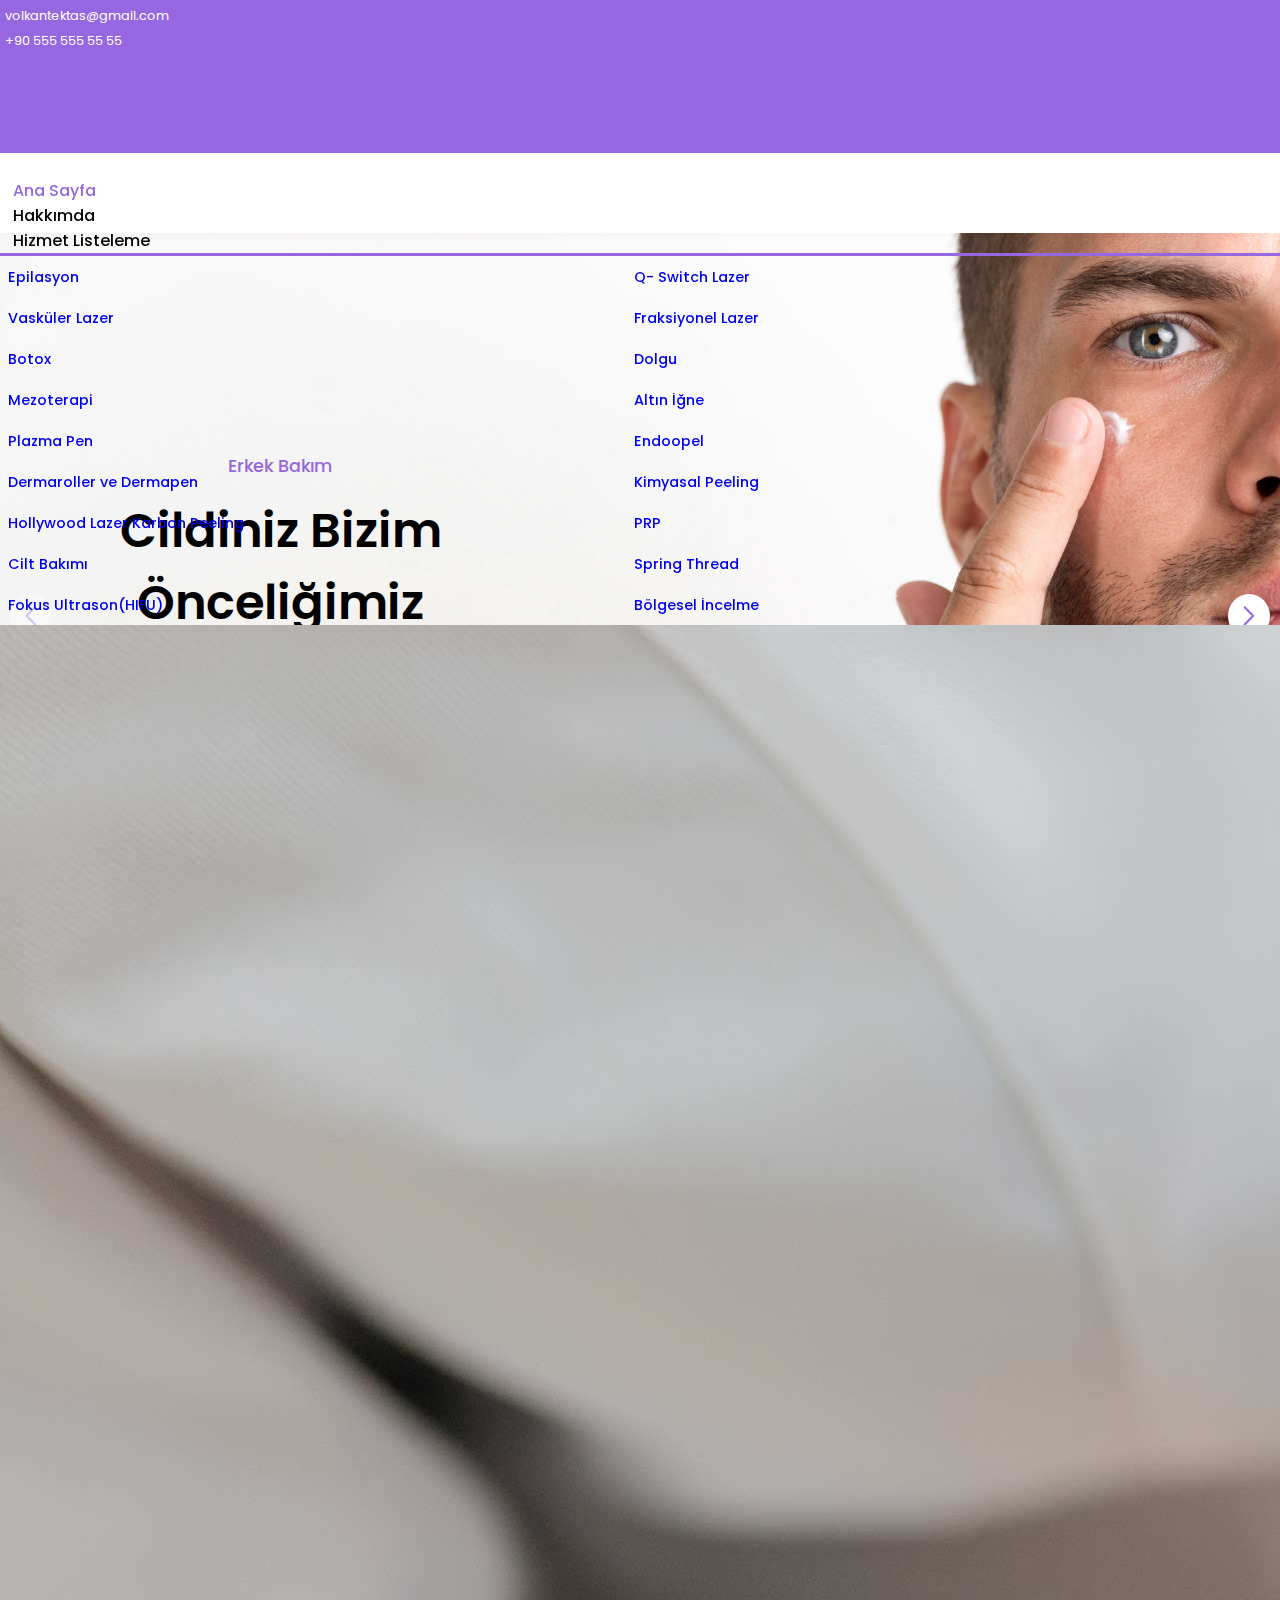
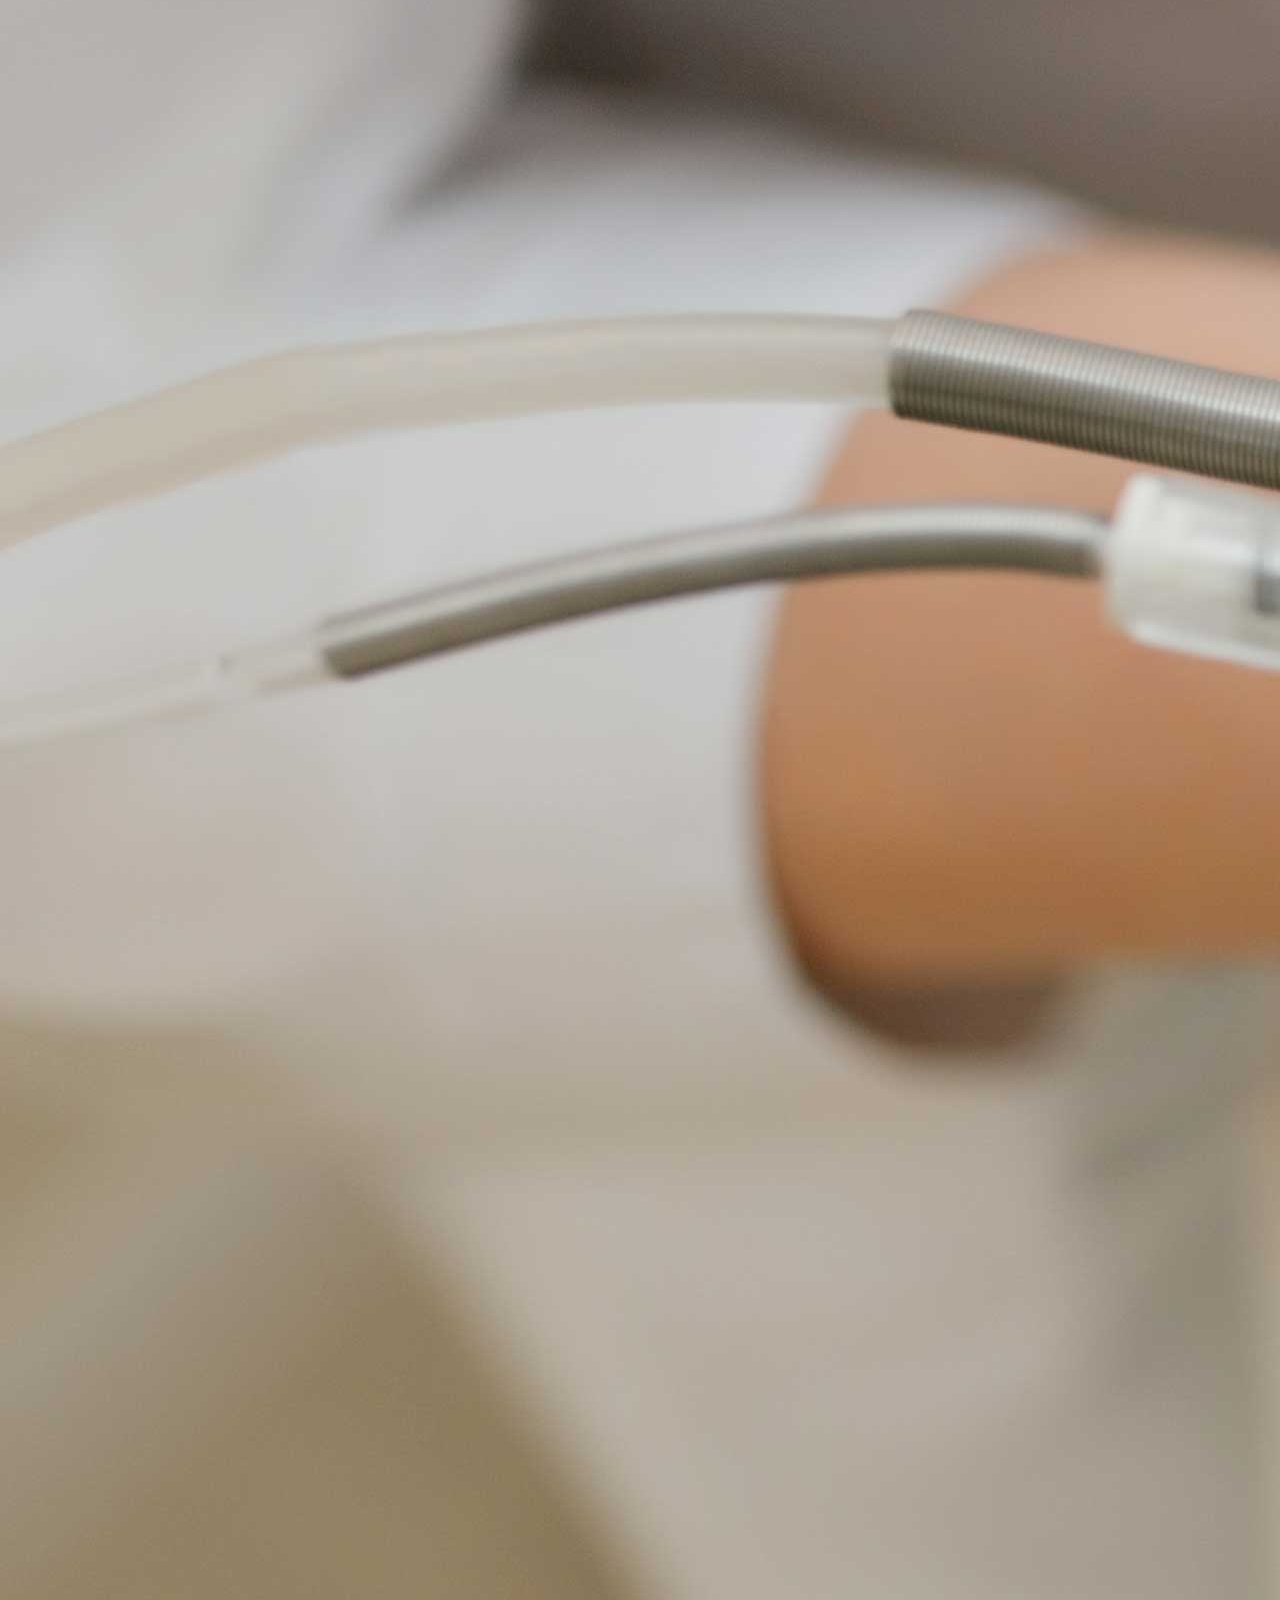
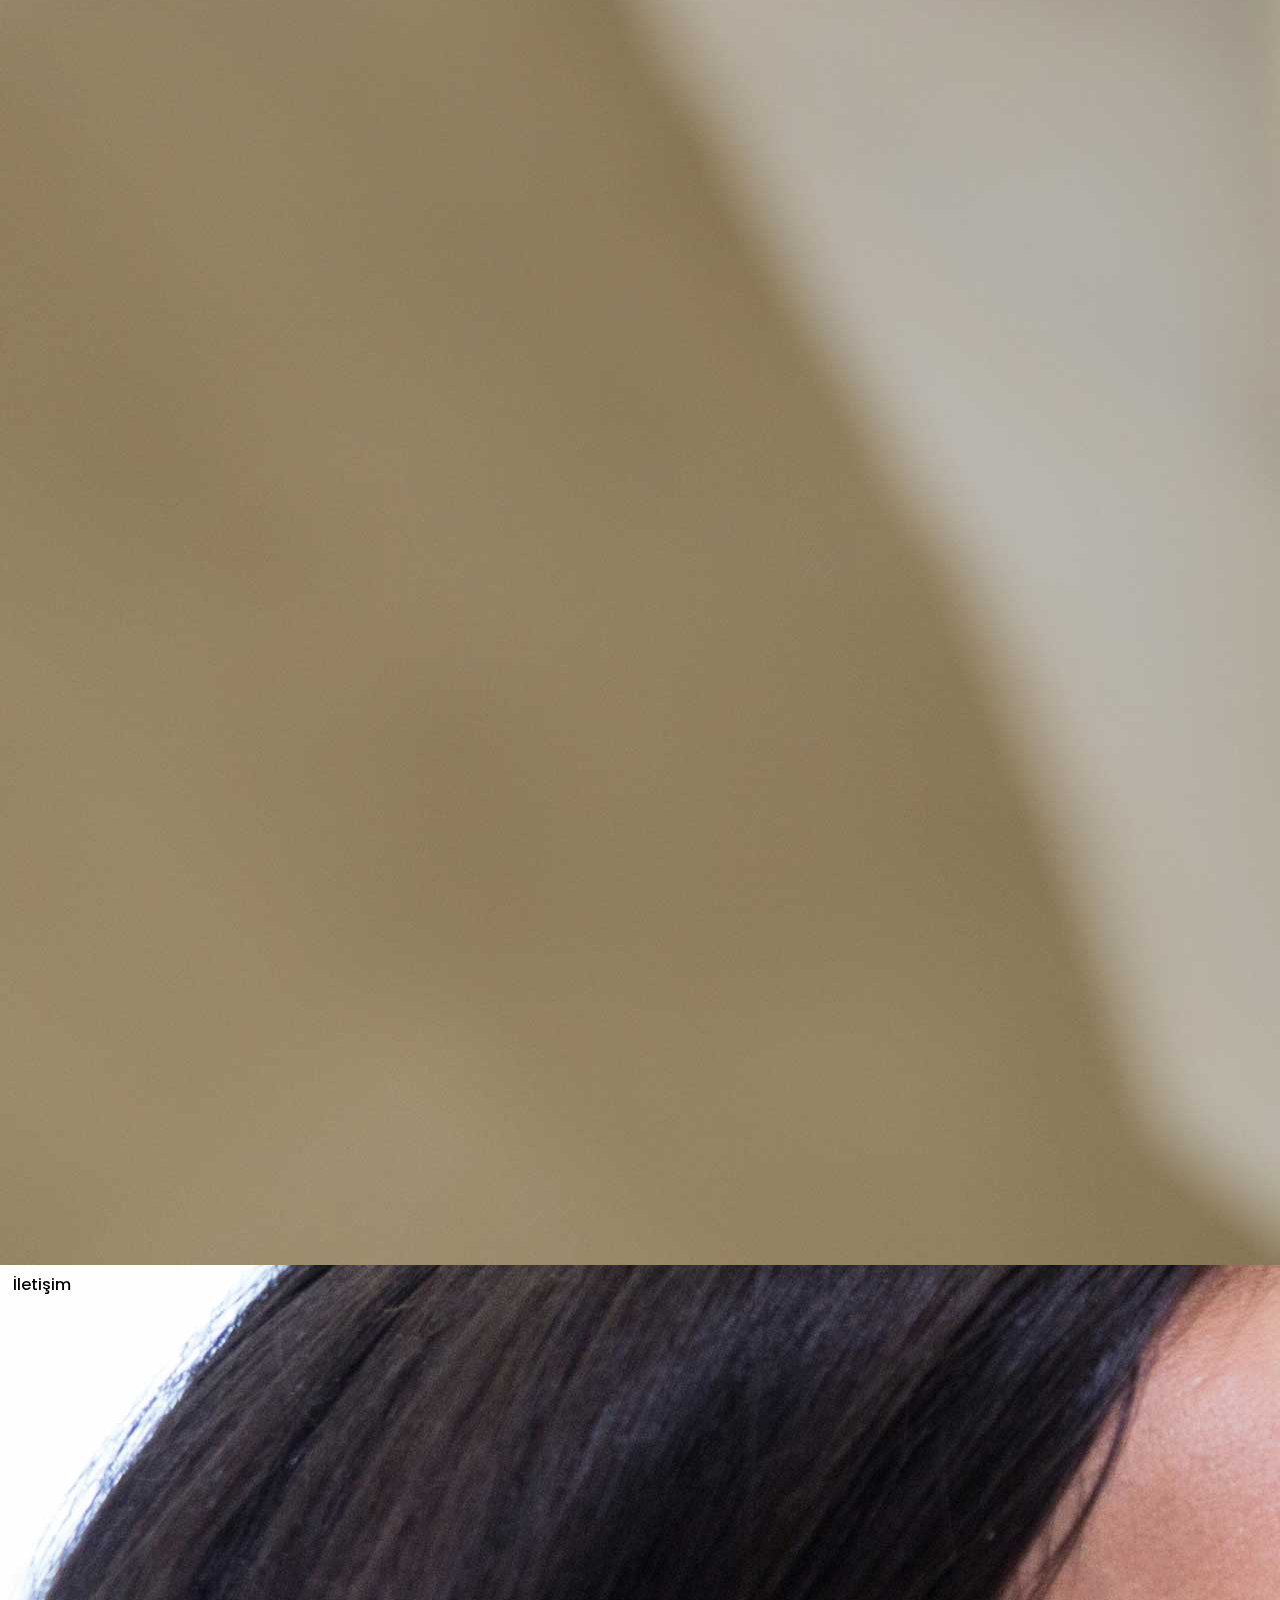
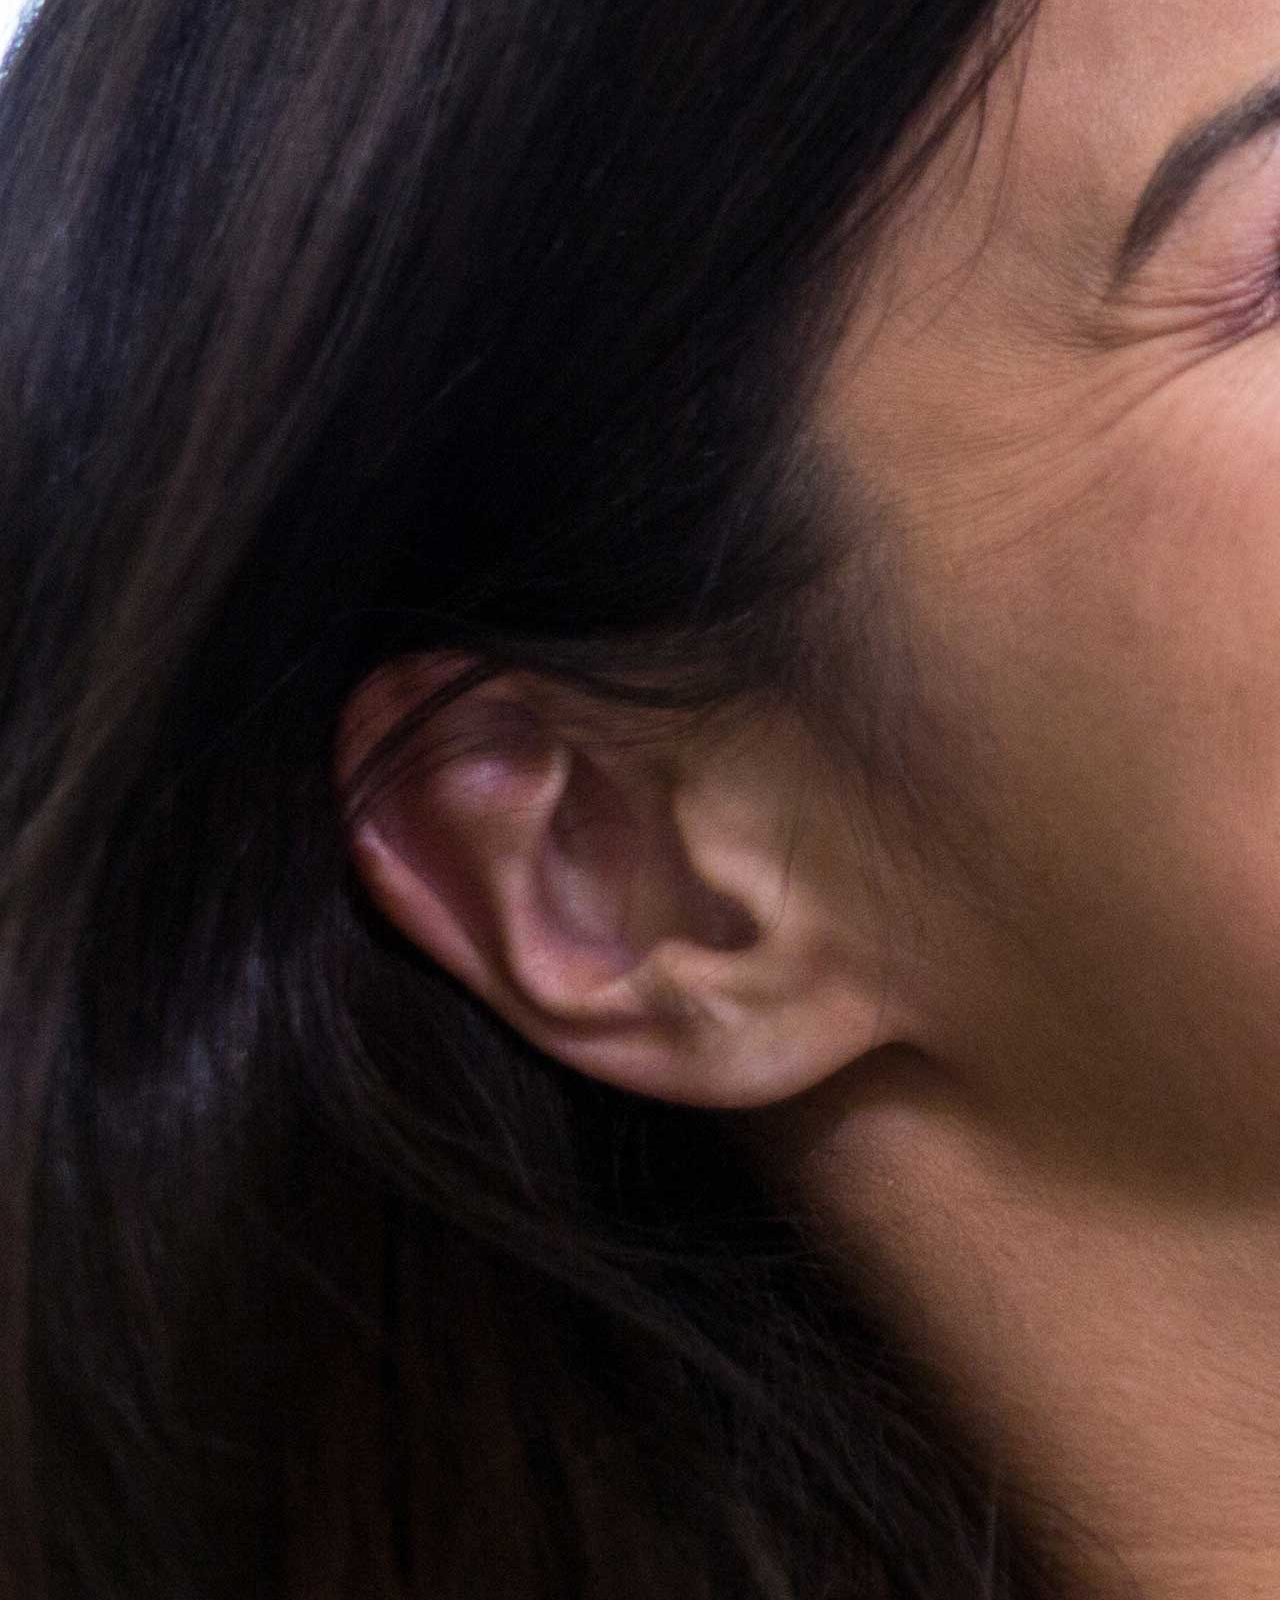
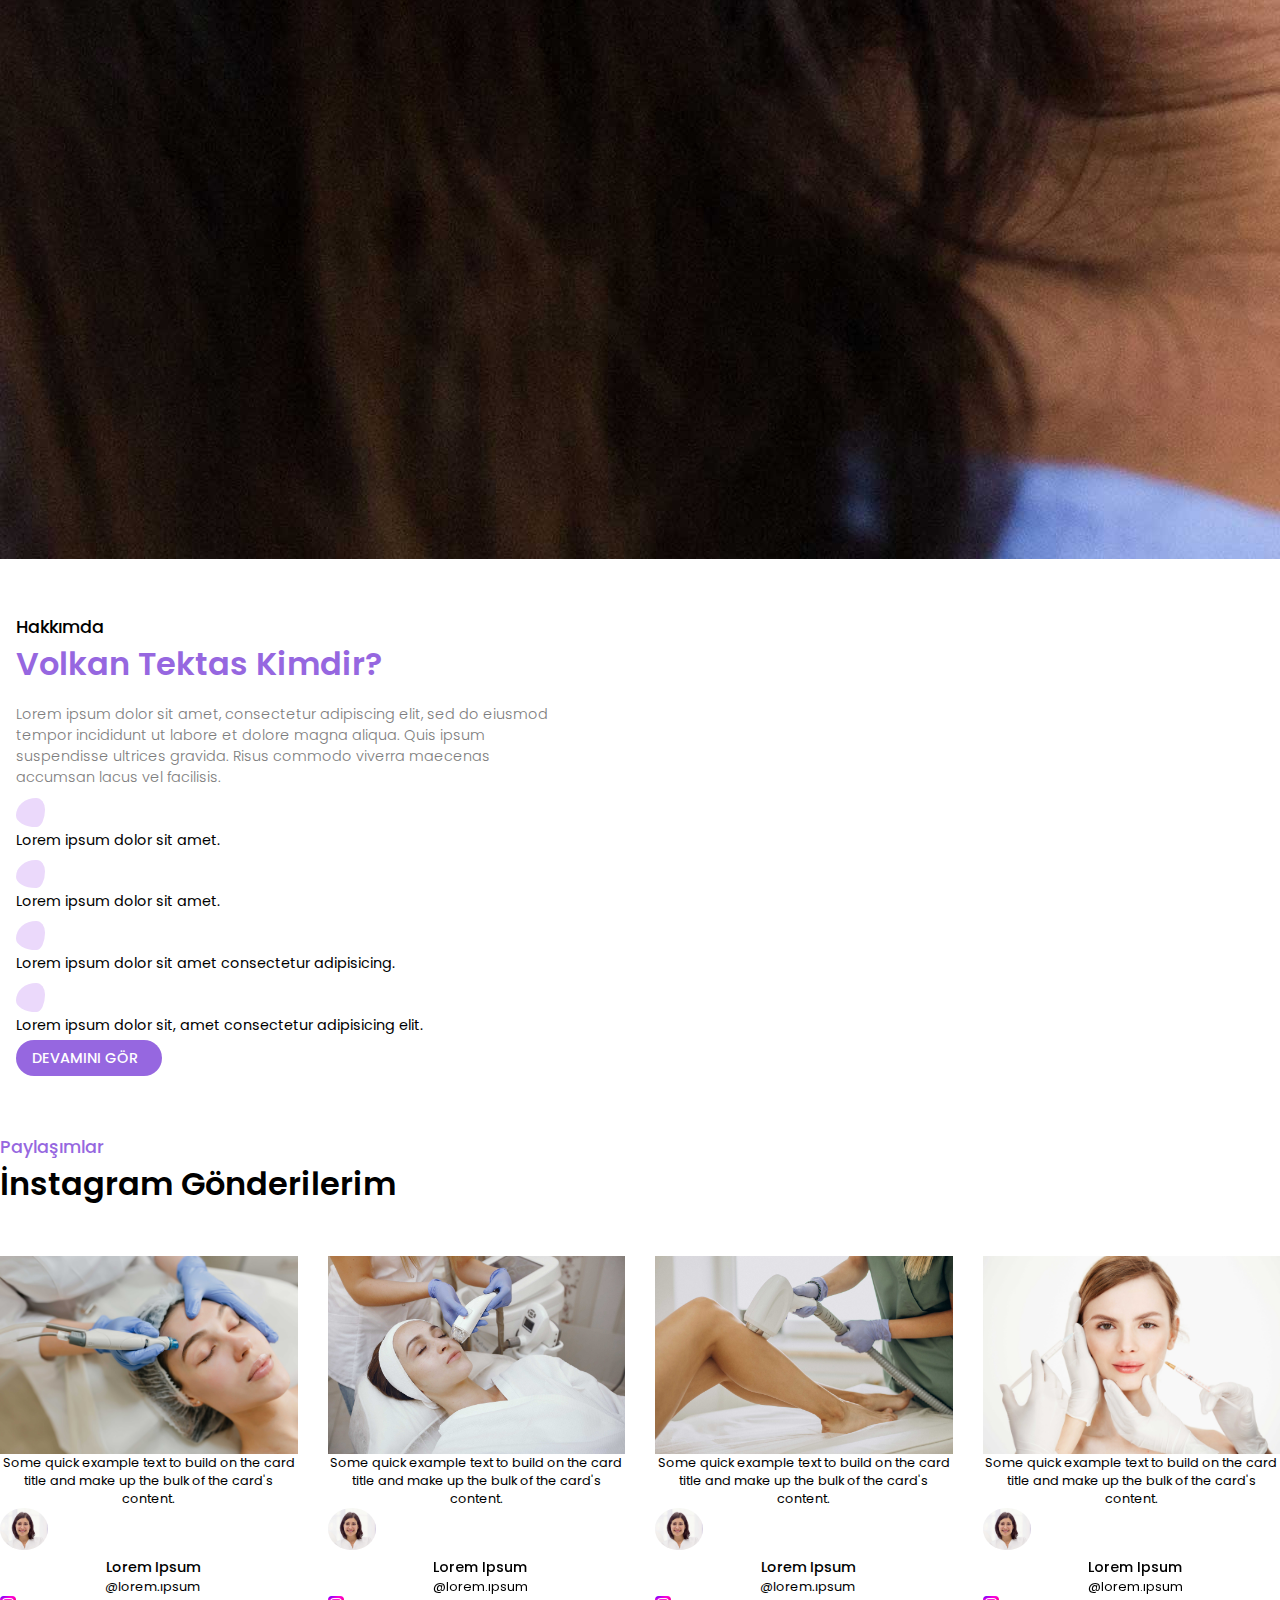
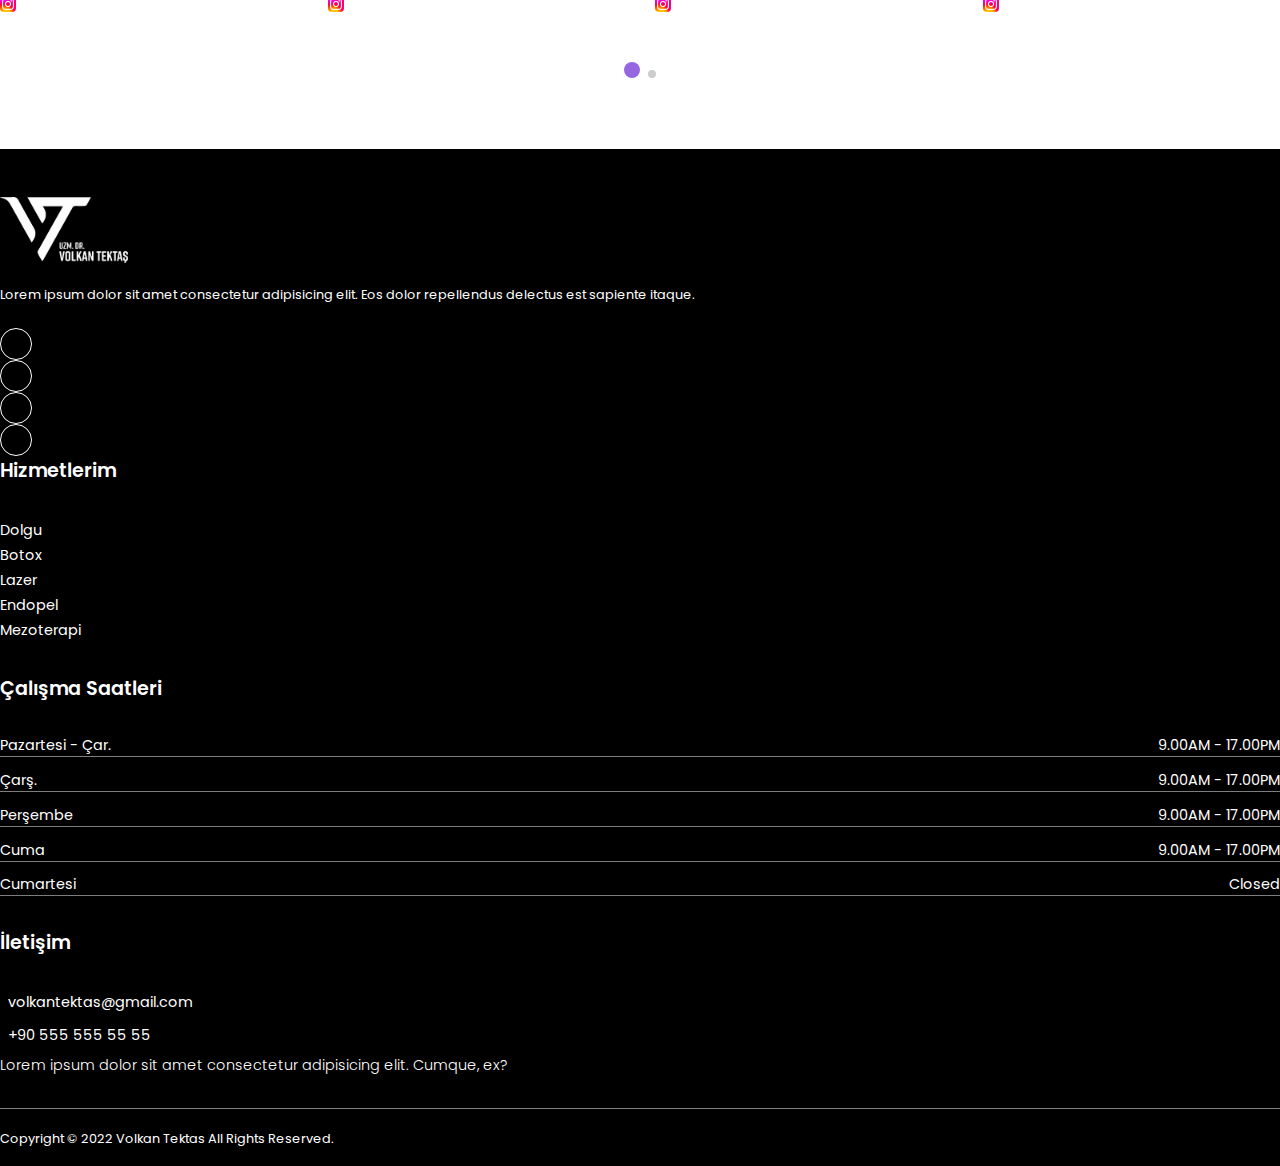
==== commit ece93c77: "header update" ====
--- a/index.html
+++ b/index.html
@@ -50,7 +50,7 @@
                                 <a href=""><i class="fa-brands fa-facebook-f"></i></a>
                             </li>
                         </ul>
-                       <!--  <div class="dropdown">
+                        <!--  <div class="dropdown">
                             <button class="btn dropdown-toggle" type="button" id="dropdownMenuButton1"
                                 data-bs-toggle="dropdown" aria-expanded="false">
                                 ENG
@@ -91,42 +91,78 @@
                                     <a class="nav-link" aria-current="page" href="about.html">Hakkımda</a>
                                 </li>
 
-                                <li class="nav-item dropdown">
-                                    <a class="nav-link dropdown-toggle" href="services.html" data-bs-toggle="dropdown"
-                                        data-bs-auto-close="outside">Hizmet Listeleme</a>
-                                    <ul class="dropdown-menu first-dropdown-menu shadow">
-                                        <li><a class="dropdown-item" href="./service-detail.html">Epilasyon</a></li>
-                                        <li>
-                                            <a class="dropdown-item" href="./service-detail.html">Q- Switch Lazer</a>
-                                        </li>
-
-                                        <li>
-                                            <a class="dropdown-item" href="./service-detail.html">Vasküler Lazer</a>
-                                        </li>
-                                        <li><a class="dropdown-item" href="./service-detail.html">Fraksiyonel Lazer</a>
-                                        </li>
-                                        <li><a class="dropdown-item" href="./service-detail.html">Botox</a></li>
-                                        <li><a class="dropdown-item" href="./service-detail.html">Dolgu</a></li>
-                                        <li><a class="dropdown-item" href="./service-detail.html">Mezoterapi</a></li>
-                                        <li><a class="dropdown-item" href="./service-detail.html">Endoopel</a></li>
-                                        <li><a class="dropdown-item" href="./service-detail.html">Dermaroller ve
-                                                Dermapen</a></li>
-                                        <li><a class="dropdown-item" href="./service-detail.html">Kimyasal Peeling</a>
-                                        </li>
-                                        <li><a class="dropdown-item" href="./service-detail.html">Hollywood Lazer
-                                                Karbon Peeling</a></li>
-                                        <li><a class="dropdown-item" href="./service-detail.html">PRP</a></li>
-                                        <li><a class="dropdown-item" href="./service-detail.html">Cilt Bakımı</a></li>
-                                        <li><a class="dropdown-item" href="./service-detail.html">Spring Thread</a>
-                                        </li>
-                                        <li><a class="dropdown-item" href="./service-detail.html">Fokus
-                                                Ultrason(HIFU)</a></li>
-                                        <li><a class="dropdown-item" href="./service-detail.html">Bölgesel İncelme</a>
-                                        </li>
-                                        <li><a class="dropdown-item" href="./service-detail.html">Altın İğne</a></li>
-                                        <li><a class="dropdown-item" href="./service-detail.html">Plazma Pen</a></li>
-
-                                    </ul>
+                                <li class="nav-item dropdown megamenu">
+                                    <!-- data-bs-toggle="dropdown"
+                                        data-bs-auto-close="outside" -->
+                                    <a class="nav-link dropdown-toggle" href="services.html">Hizmet Listeleme</a>
+                                    <div class="dropdown-menu megadropdown-menu first-dropdown-menu shadow">
+                                        <div class="row ">
+                                            <div class="col-lg-6">
+                                                <ul class="">
+                                                    <li><a class="dropdown-item"
+                                                            href="./service-detail.html">Epilasyon</a>
+                                                    </li>
+                                                    <li>
+                                                        <a class="dropdown-item" href="./service-detail.html">Q- Switch
+                                                            Lazer</a>
+                                                    </li>
+
+                                                    <li>
+                                                        <a class="dropdown-item" href="./service-detail.html">Vasküler
+                                                            Lazer</a>
+                                                    </li>
+                                                    <li><a class="dropdown-item"
+                                                            href="./service-detail.html">Fraksiyonel
+                                                            Lazer</a>
+                                                    </li>
+                                                    <li><a class="dropdown-item" href="./service-detail.html">Botox</a>
+                                                    </li>
+                                                    <li><a class="dropdown-item" href="./service-detail.html">Dolgu</a>
+                                                    </li>
+                                                    <li><a class="dropdown-item"
+                                                            href="./service-detail.html">Mezoterapi</a>
+                                                    </li>
+                                                    <li><a class="dropdown-item" href="./service-detail.html">Altın
+                                                            İğne</a>
+                                                    </li>
+                                                    <li><a class="dropdown-item" href="./service-detail.html">Plazma
+                                                            Pen</a>
+                                                    </li>
+                                                    <li><a class="dropdown-item"
+                                                            href="./service-detail.html">Endoopel</a>
+                                                    </li>
+                                                    <li><a class="dropdown-item"
+                                                            href="./service-detail.html">Dermaroller ve
+                                                            Dermapen</a></li>
+                                                    <li><a class="dropdown-item" href="./service-detail.html">Kimyasal
+                                                            Peeling</a>
+                                                    </li>
+                                                    <li><a class="dropdown-item" href="./service-detail.html">Hollywood
+                                                            Lazer
+                                                            Karbon Peeling</a></li>
+                                                    <li><a class="dropdown-item" href="./service-detail.html">PRP</a>
+                                                    </li>
+                                                    <li><a class="dropdown-item" href="./service-detail.html">Cilt
+                                                            Bakımı</a></li>
+                                                    <li><a class="dropdown-item" href="./service-detail.html">Spring
+                                                            Thread</a>
+                                                    </li>
+                                                    <li><a class="dropdown-item" href="./service-detail.html">Fokus
+                                                            Ultrason(HIFU)</a></li>
+                                                    <li><a class="dropdown-item" href="./service-detail.html">Bölgesel
+                                                            İncelme</a>
+                                                    </li>
+                                                </ul>
+                                            </div>
+                                            <div class="col-lg-6 d-lg-block d-none">
+                                                <div class="img-wrapper">
+                                                    <img src="./img/service1.jpg" class="img-fluid" alt="">
+                                                </div>
+                                            </div>
+                                        </div>
+                                    </div>
+
+
                                 </li>
                                 <li class="nav-item">
                                     <a class="nav-link" aria-current="page" href="contact.html">İletişim</a>
--- a/css/styles.css
+++ b/css/styles.css
@@ -18,6 +18,7 @@
 
 ul {
   margin-bottom: 0rem;
+  padding-left: 0rem;
 }
 
 body {
@@ -131,6 +132,11 @@
   visibility: visible !important;
   width: 100% !important;
 }
+@media screen and (min-width: 991px) {
+  header .navbar-nav .nav-item.megamenu {
+    position: inherit;
+  }
+}
 header .navbar-nav .nav-item .nav-link {
   color: var(--color-black);
   font-weight: 500;
@@ -153,9 +159,26 @@
     display: block;
   }
 }
+@media screen and (min-width: 991px) {
+  header .navbar-nav .nav-item ul {
+    display: flex;
+    flex-wrap: wrap;
+  }
+}
 header .navbar-nav .nav-item .dropdown-menu {
   border-radius: 0rem;
   border-top: 3px solid var(--color-purple);
+}
+@media screen and (min-width: 991px) {
+  header .navbar-nav .nav-item .dropdown-menu.megadropdown-menu {
+    min-width: 100%;
+    left: 0rem;
+  }
+  header .navbar-nav .nav-item .dropdown-menu.megadropdown-menu li {
+    width: calc(50% - 30px);
+    padding: 0.5rem 0rem;
+    margin: 0 0.5rem;
+  }
 }
 @media screen and (max-width: 991px) {
   header .navbar-nav .nav-item .dropdown-menu {
@@ -354,7 +377,7 @@
 }
 .sub-banner h2 {
   color: var(--color-white);
-  font-weight: 400;
+  font-weight: 600;
   font-size: 2rem;
 }
 .sub-banner ul {
@@ -1035,6 +1058,209 @@
   visibility: hidden;
   opacity: 0;
   transition: 0.3s all;
+}
+
+.service-detail {
+  position: relative;
+  padding: 5rem 0rem;
+  background-color: #f4f9fd;
+}
+@media screen and (max-width: 600px) {
+  .service-detail {
+    padding: 3rem 0rem;
+  }
+}
+.service-detail .img-wrapper img {
+  height: 30rem;
+  width: 100%;
+  -o-object-fit: cover;
+     object-fit: cover;
+}
+.service-detail h3 {
+  color: var(--color-black);
+  font-weight: 500;
+  font-size: 1.5rem;
+  display: block;
+  margin: 1.5rem 0rem;
+}
+.service-detail p {
+  color: var(--color-black2);
+  font-size: 0.8rem;
+  font-weight: 300;
+}
+.service-detail .list {
+  padding-left: 0rem;
+  margin-bottom: 1.5rem;
+}
+.service-detail .list li {
+  position: relative;
+  margin-bottom: 0.5rem;
+}
+.service-detail .list li:hover i {
+  border-radius: 50%;
+}
+.service-detail .list li span {
+  font-size: 0.9rem;
+  color: var(--color-black);
+}
+@media screen and (max-width: 991px) {
+  .service-detail .list li span {
+    font-size: 0.8rem;
+  }
+}
+.service-detail .list li i {
+  margin-right: 0.5rem;
+  width: 1.8rem;
+  height: 1.8rem;
+  display: flex;
+  justify-content: center;
+  align-items: center;
+  text-align: center;
+  border-radius: 70% 30% 30% 70%/60% 40% 60% 40%;
+  background-color: var(--color-light-purple);
+  color: var(--color-purple);
+  font-size: 0.8rem;
+  transition: 0.3s all;
+}
+@media screen and (max-width: 991px) {
+  .service-detail .list li i {
+    width: 1.3rem;
+    height: 1.3rem;
+    font-size: 0.7rem;
+  }
+}
+.service-detail .list li:hover i {
+  background-color: var(--color-purple) !important;
+}
+@media screen and (max-width: 1024px) {
+  .service-detail .list li span {
+    font-size: 0.7rem !important;
+  }
+}
+.service-detail .list li i {
+  transition: 0.3s all;
+  color: var(--color-white) !important;
+}
+.service-detail .widget_search {
+  box-shadow: 0px 0px 29px 0px rgba(102, 102, 102, 0.08);
+  background-color: var(--color-white);
+  padding: 1.5625rem;
+}
+@media screen and (max-width: 600px) {
+  .service-detail .widget_search {
+    padding: 1rem;
+  }
+}
+.service-detail .widget_search .search-form {
+  position: relative;
+  overflow: hidden;
+}
+.service-detail .widget_search .search-form label {
+  display: block;
+  margin-bottom: 0;
+}
+.service-detail .widget_search .search-form input {
+  background-color: transparent;
+  height: 3rem;
+  padding: 1rem 1.5rem;
+  border: 1px solid #eeeeee;
+  width: 100%;
+  display: block;
+  outline: 0;
+  transition: 0.5s;
+  font-size: 0.9rem;
+}
+.service-detail .widget_search .search-form input:focus {
+  border: 1px solid var(--color-light-purple);
+}
+@media screen and (max-width: 600px) {
+  .service-detail .widget_search .search-form input {
+    font-size: 0.8rem;
+    padding: 1rem;
+  }
+}
+.service-detail .widget_search .search-form button {
+  position: absolute;
+  right: 0;
+  outline: 0;
+  bottom: 0;
+  height: 100%;
+  width: 3rem;
+  border: none;
+  color: var(--color-white);
+  background-color: var(--color-purple);
+  transition: 0.5s;
+}
+.service-detail .widget_services_list {
+  box-shadow: 0px 0px 29px 0px rgba(102, 102, 102, 0.08);
+  background-color: #ffffff;
+  padding: 25px;
+}
+.service-detail .widget_services_list h3 {
+  border-bottom: 1px solid #eeeeee;
+  padding-bottom: 0.625rem;
+  margin-bottom: 1.25rem;
+  text-transform: capitalize;
+  position: relative;
+  font-weight: 600;
+  font-size: 1.25rem;
+}
+@media screen and (max-width: 600px) {
+  .service-detail .widget_services_list h3 {
+    font-size: 1rem;
+  }
+}
+.service-detail .widget_services_list h3::before {
+  content: "";
+  position: absolute;
+  background: var(--color-purple);
+  bottom: -1px;
+  left: 0;
+  width: 2rem;
+  height: 1px;
+}
+.service-detail .widget_services_list ul {
+  padding-left: 0;
+  margin-bottom: 0;
+  box-shadow: 0 0 1.25rem rgba(108, 118, 134, 0.04);
+  background-color: var(--color-white);
+}
+.service-detail .widget_services_list ul li a {
+  display: block;
+  position: relative;
+  border-bottom: 1px solid #eeeeee;
+  padding: 0.9375rem 0.625rem 0.9375rem 0.9375rem;
+  color: var(--color-black2);
+  z-index: 1;
+  font-weight: 500;
+  font-size: 0.9rem;
+}
+@media screen and (max-width: 1024px) {
+  .service-detail .widget_services_list ul li a {
+    font-size: 0.7rem;
+  }
+}
+.service-detail .widget_services_list ul li a::before {
+  content: "";
+  position: absolute;
+  left: 0;
+  top: 0;
+  width: 0;
+  height: 100%;
+  background: var(--color-black);
+  transition: 0.5s all;
+  opacity: 0;
+  visibility: hidden;
+}
+.service-detail .widget_services_list ul li a.active, .service-detail .widget_services_list ul li a:hover {
+  background-color: var(--color-purple);
+  color: var(--color-white);
+  padding-left: 1.25rem;
+}
+.service-detail .widget_services_list ul li a.active::before, .service-detail .widget_services_list ul li a:hover::before {
+  opacity: 1;
+  visibility: visible;
+  width: 0.3rem;
 }
 
 .contact {
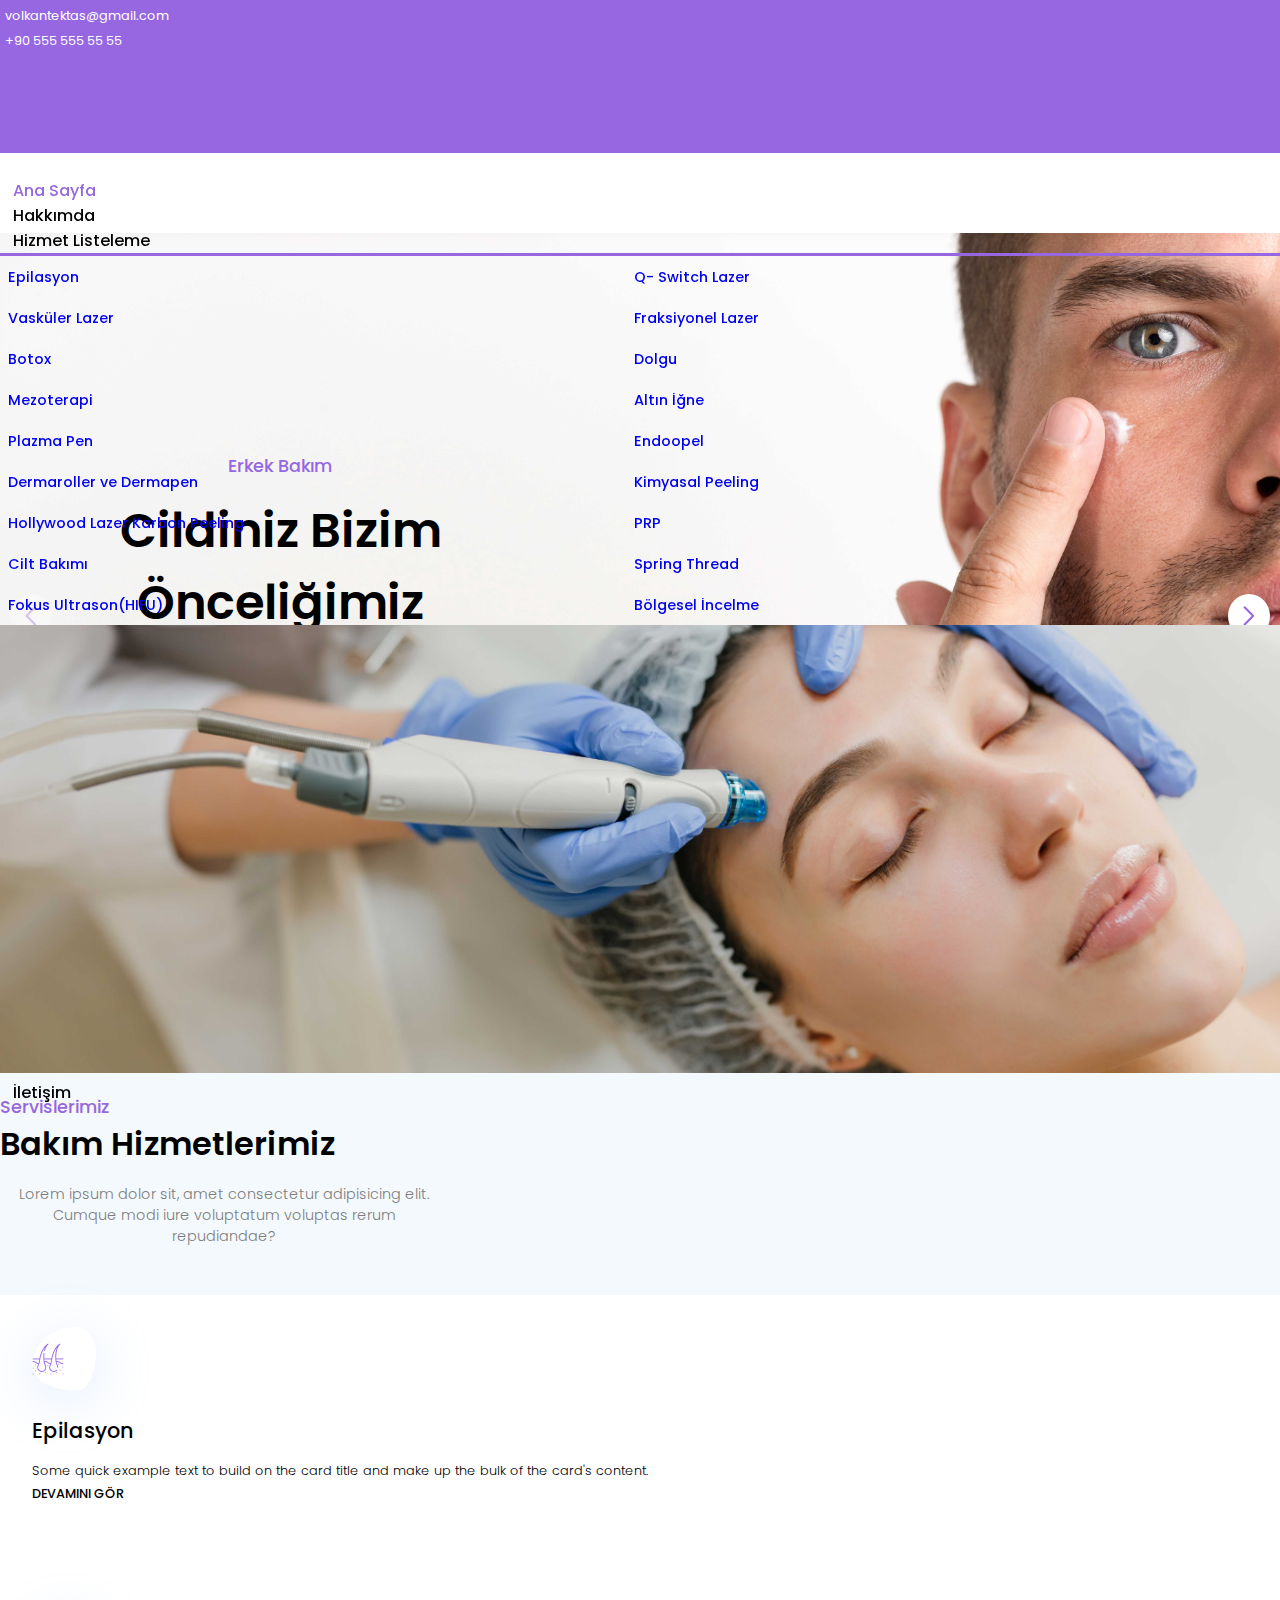
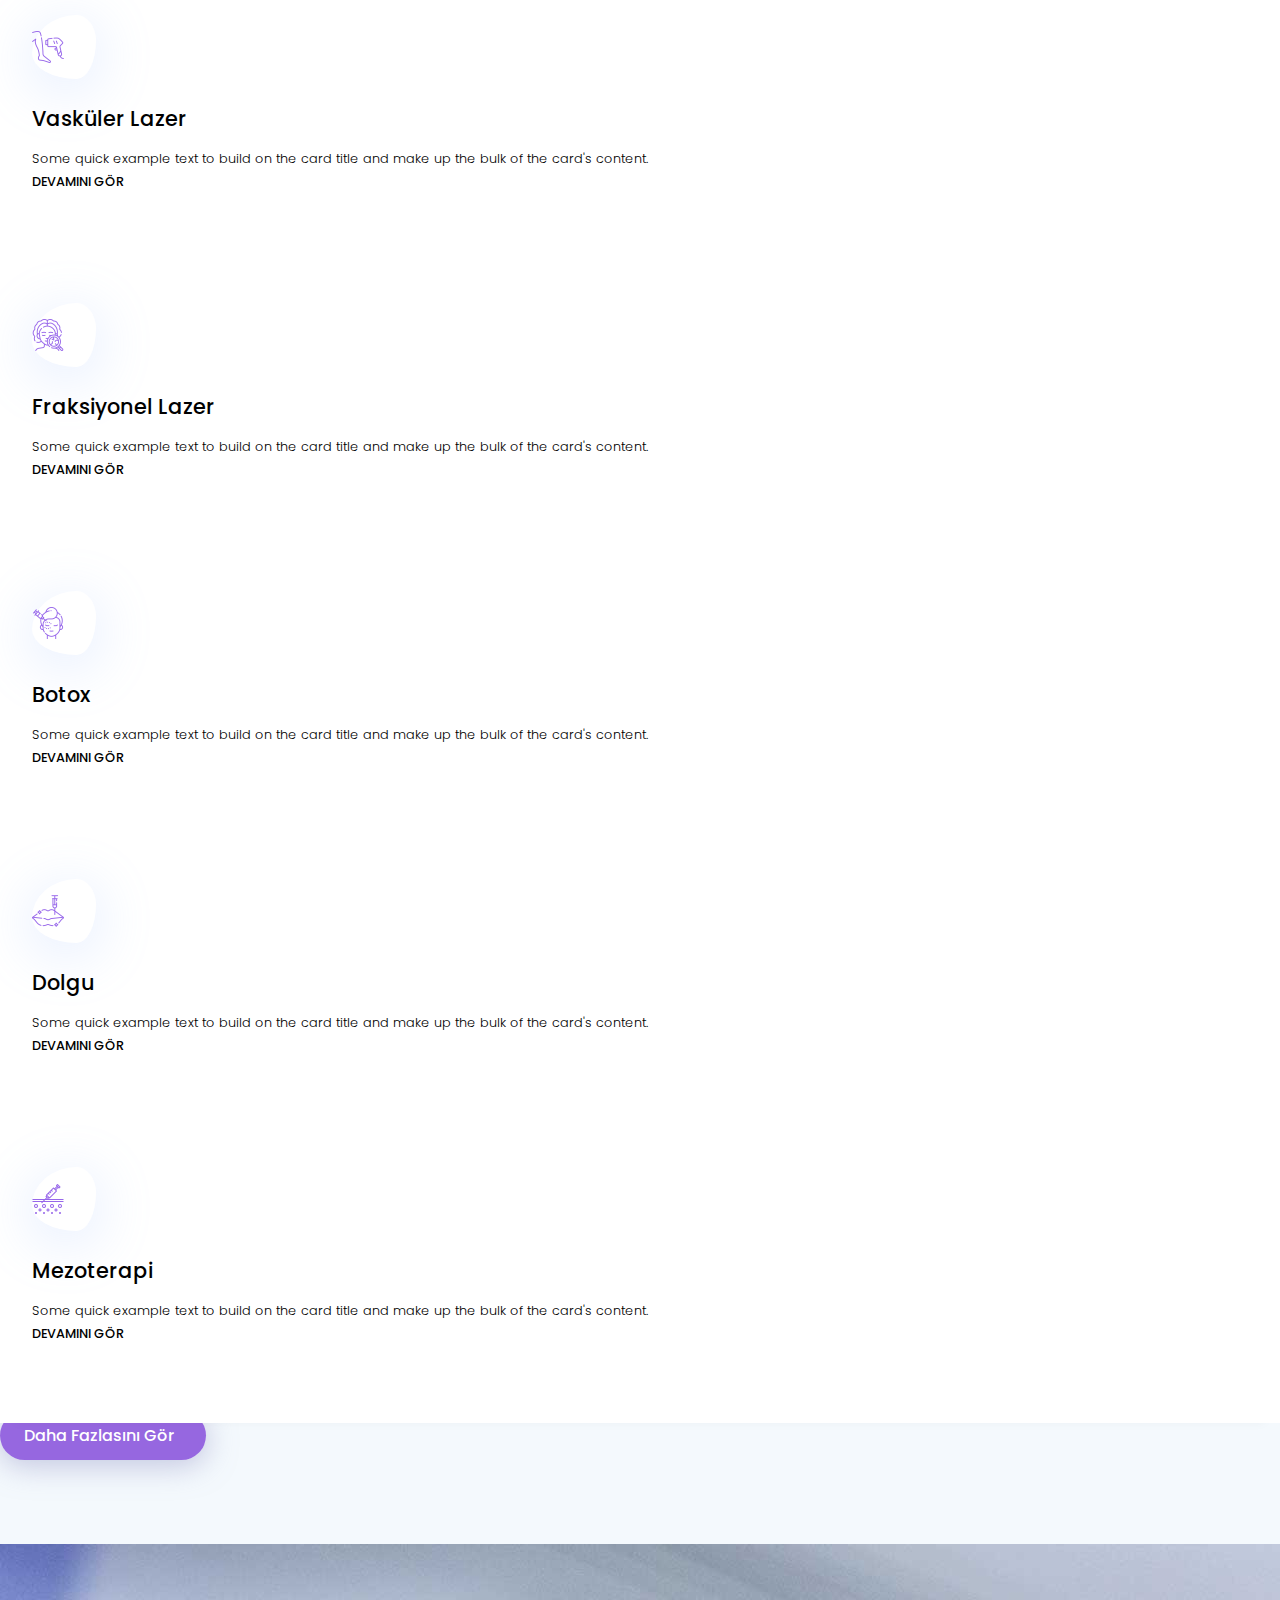
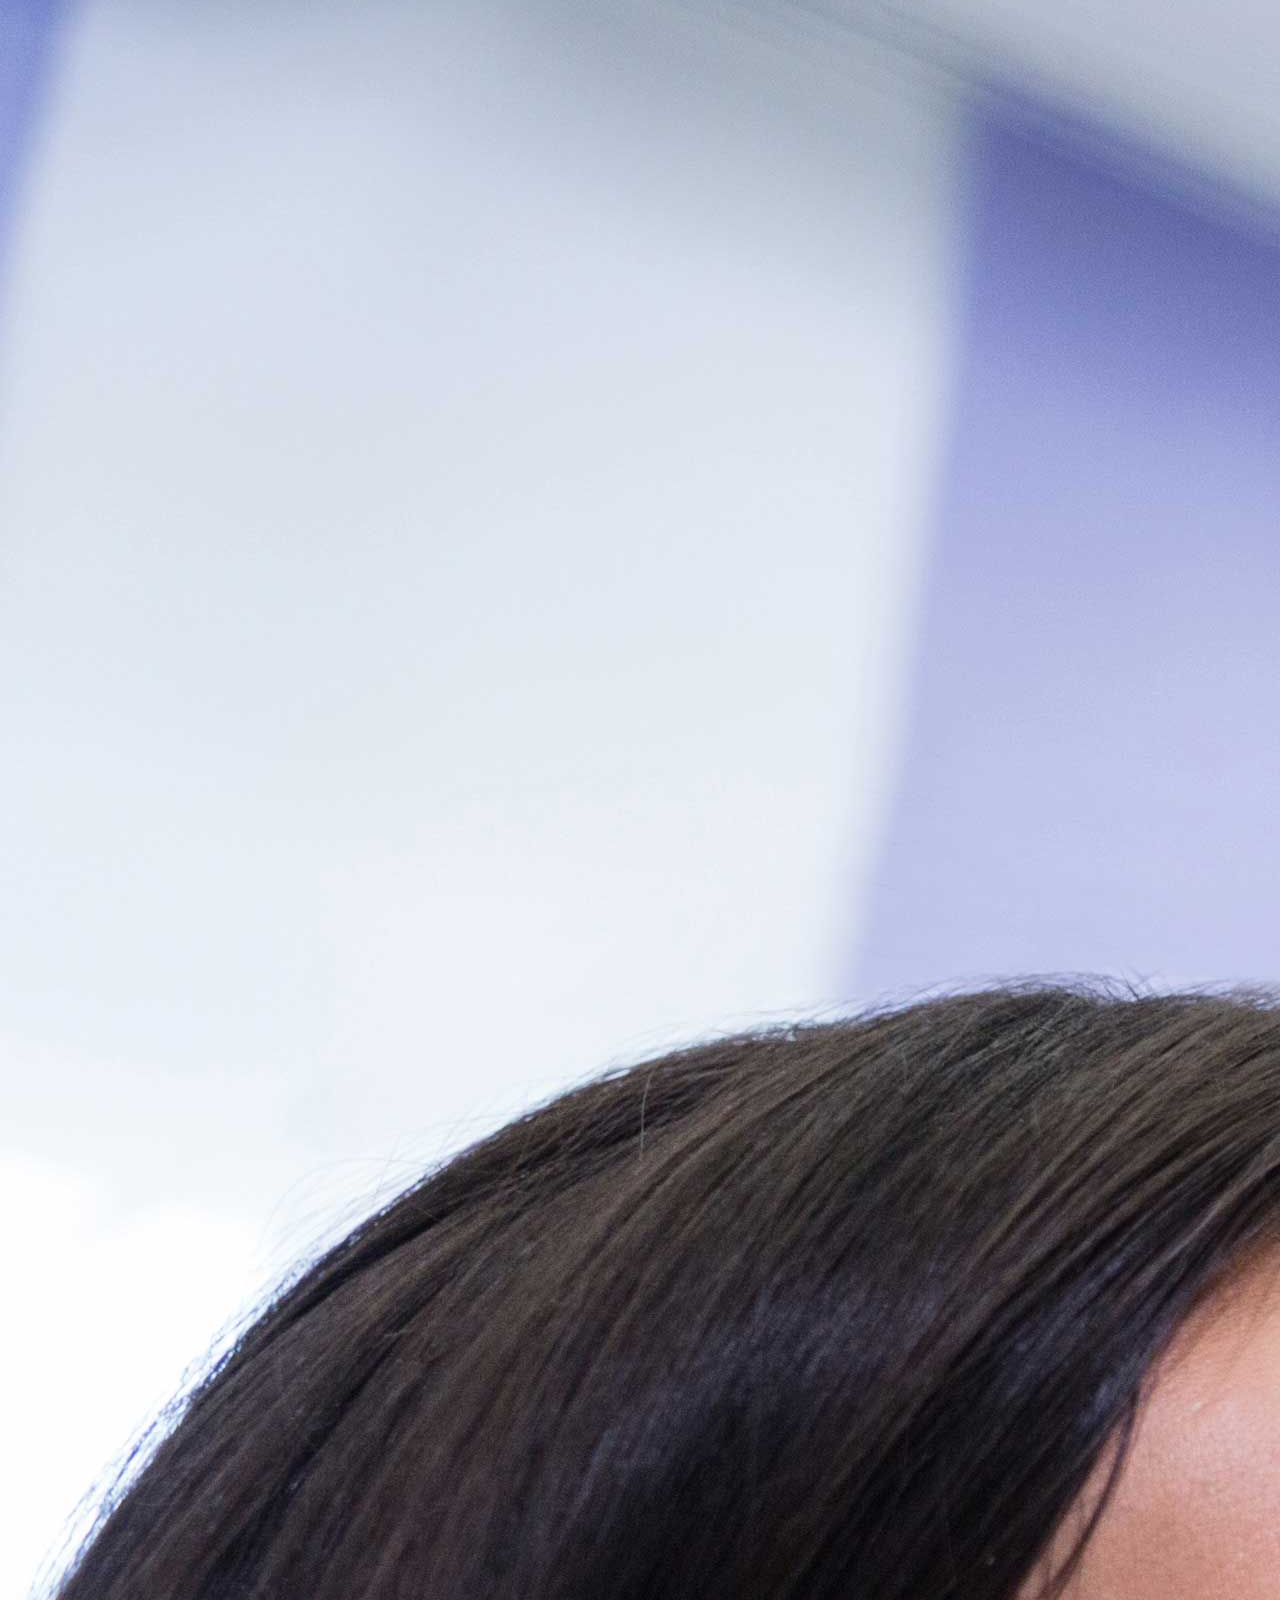
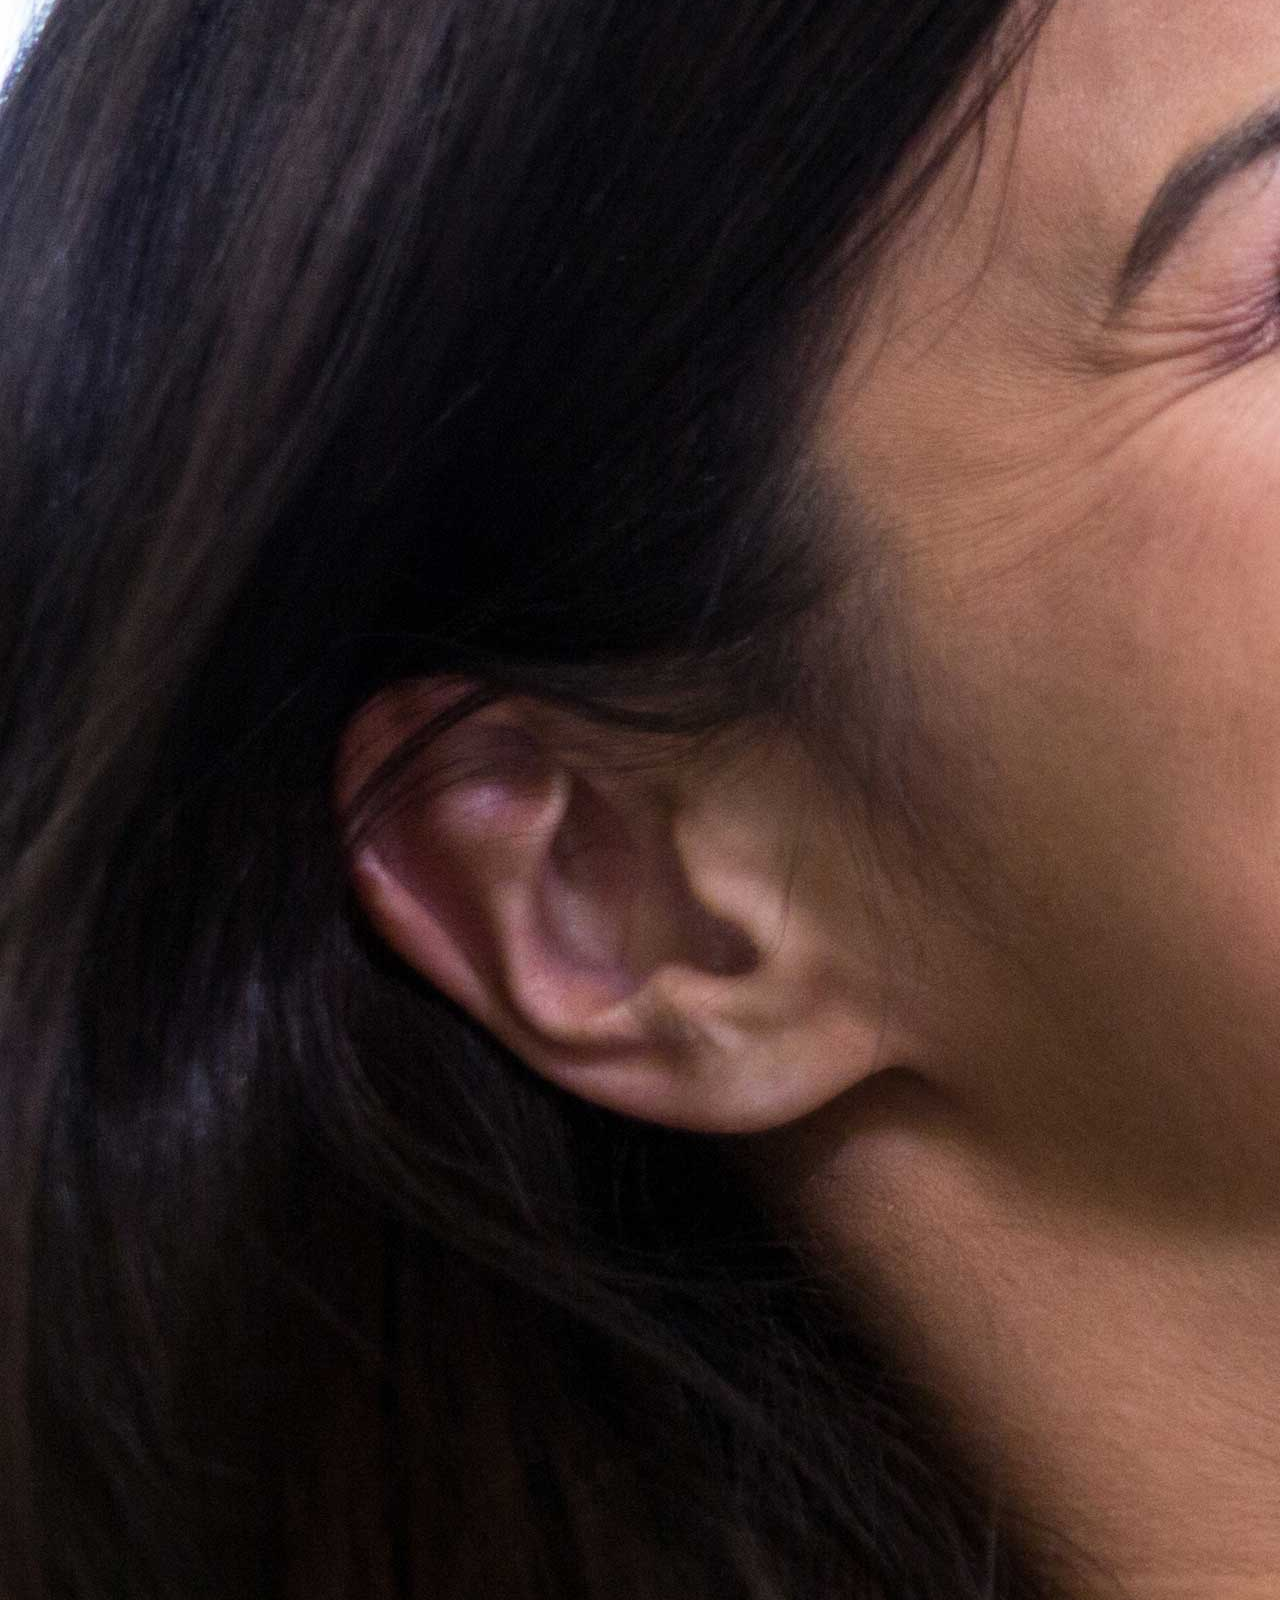
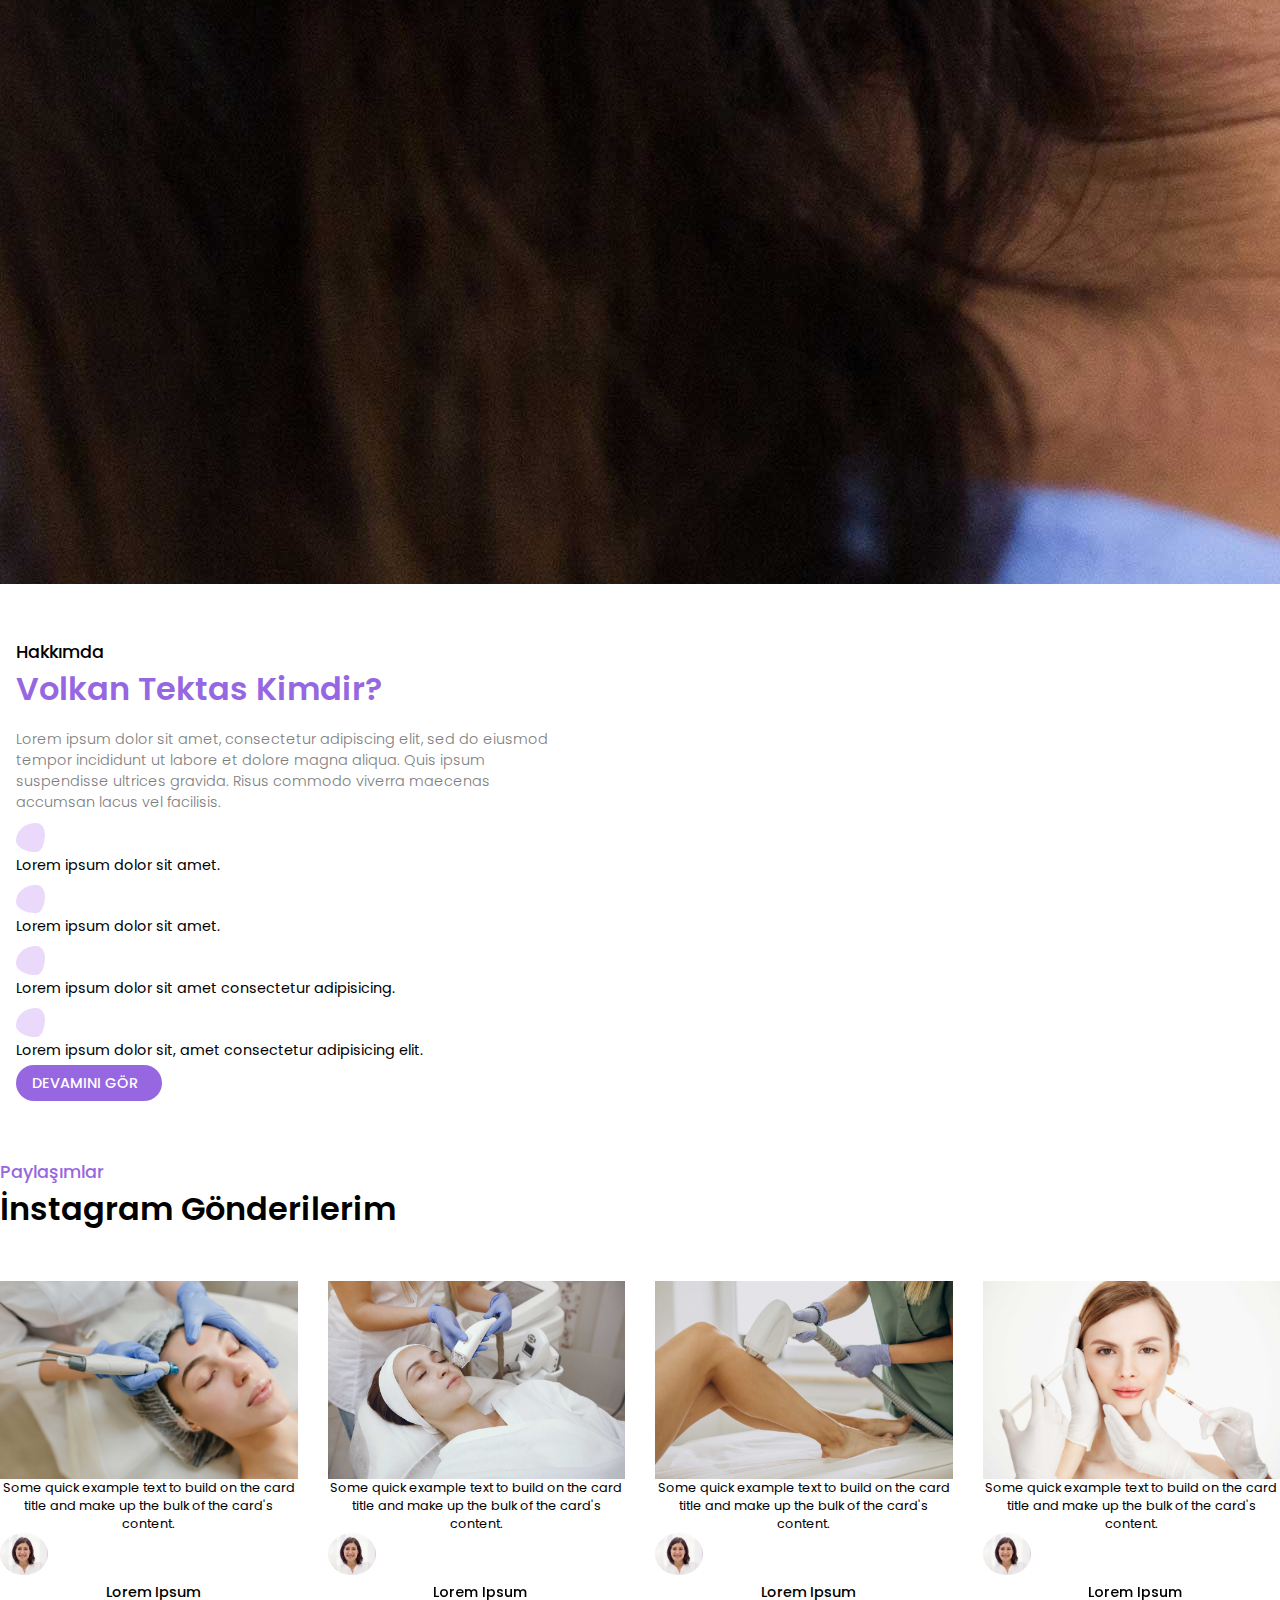
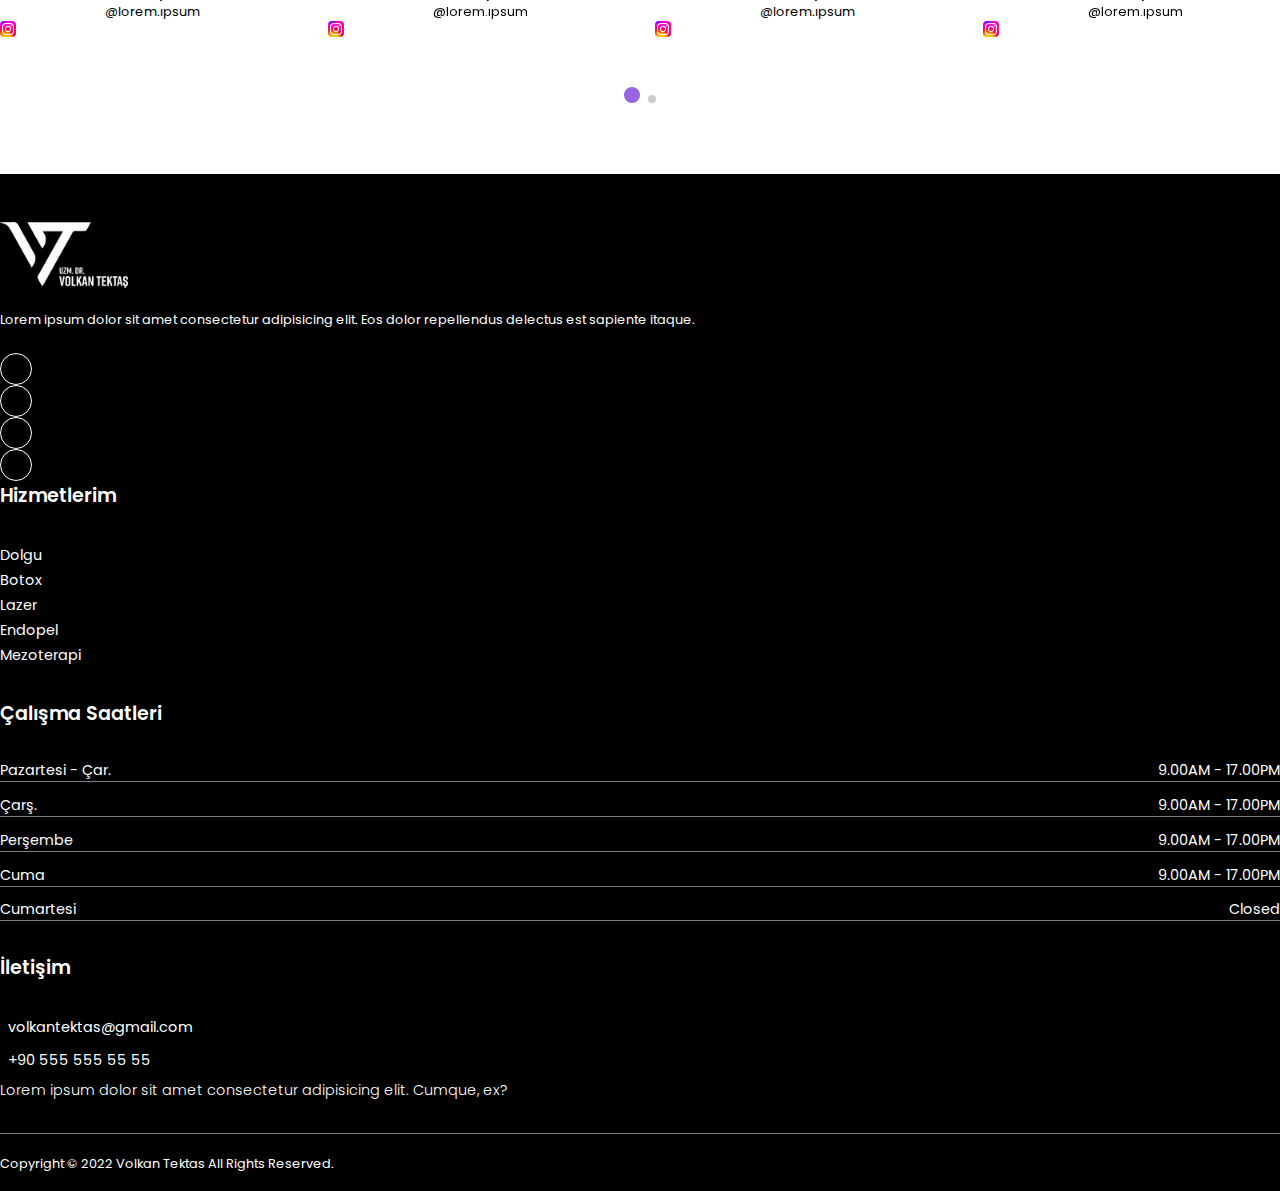
==== commit 9e8c40e9: "index more detail button" ====
--- a/index.html
+++ b/index.html
@@ -312,6 +312,11 @@
                         </div>
                     </div>
                 </div>
+                <div class="col-lg-12 col-md-12 text-center d-flex align-items-center justify-content-center">
+                    <a class="btn d-flex mt-4 align-items-center justify-content-center"
+                        style="pointer-events: all; cursor: pointer;"><span>Daha Fazlasını Gör</span> <i
+                            class="fa-solid fa-chevron-right"></i></a>
+                </div>
             </div>
         </div>
     </section>
--- a/css/styles.css
+++ b/css/styles.css
@@ -101,6 +101,12 @@
   z-index: 9999;
   transition: 0.5s;
   box-shadow: 0px 15px 10px -15px rgba(0, 0, 0, 0.04);
+}
+header .img-wrapper img {
+  width: 100%;
+  height: 28rem;
+  -o-object-fit: cover;
+     object-fit: cover;
 }
 header .menu-toggle {
   background-color: transparent;
@@ -679,6 +685,29 @@
   opacity: 0;
   transition: 0.3s all;
 }
+.services .btn {
+  box-shadow: 0px 5px 28.5px 1.5px rgba(149, 152, 200, 0.5) !important;
+  border: none;
+  padding: 0.8rem 1.5rem;
+  border-radius: 3rem;
+  background-color: var(--color-purple);
+  color: var(--color-white);
+  font-weight: 500;
+  transition: 0.3s all;
+}
+@media screen and (max-width: 600px) {
+  .services .btn {
+    padding: 0.5rem 1rem;
+    font-size: 1rem;
+  }
+}
+.services .btn i {
+  margin-left: 0.5rem;
+}
+.services .btn:hover {
+  box-shadow: none;
+  background-color: var(--color-black) !important;
+}
 
 .my-vission {
   position: relative;
